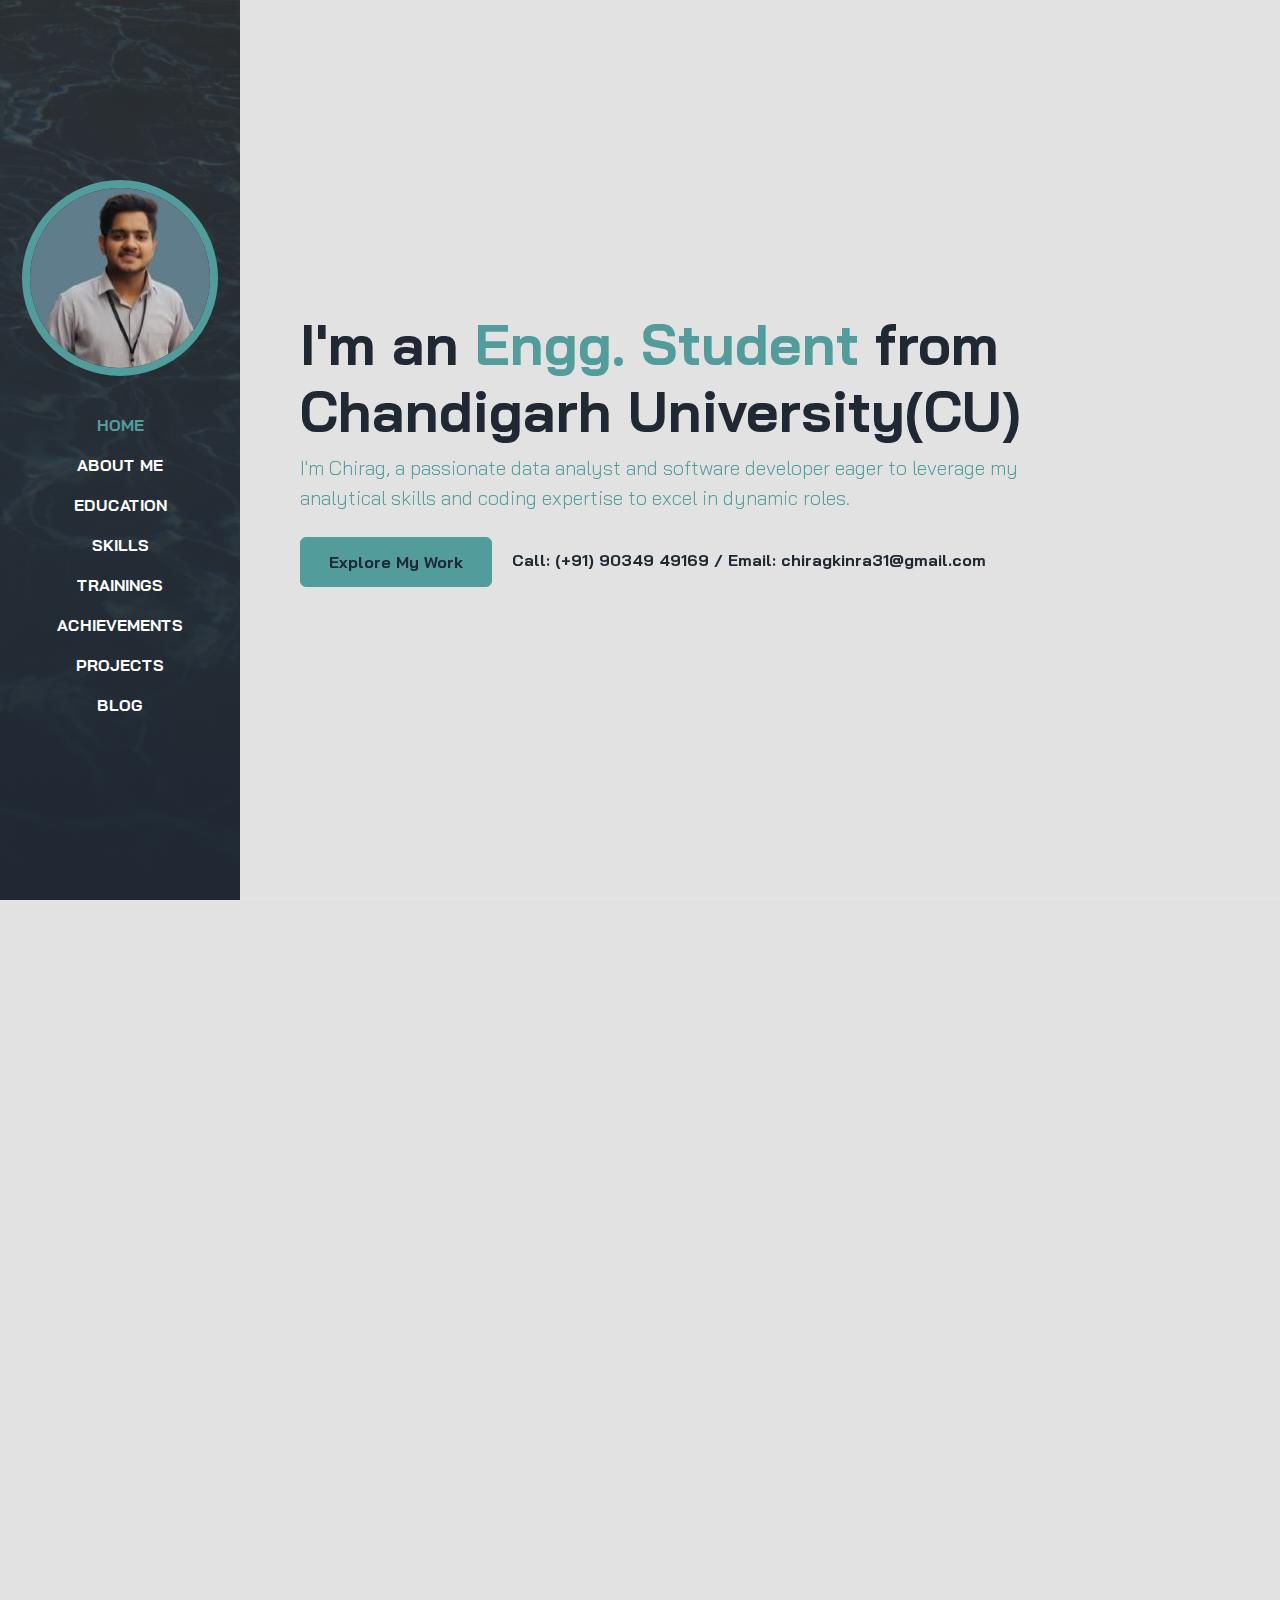
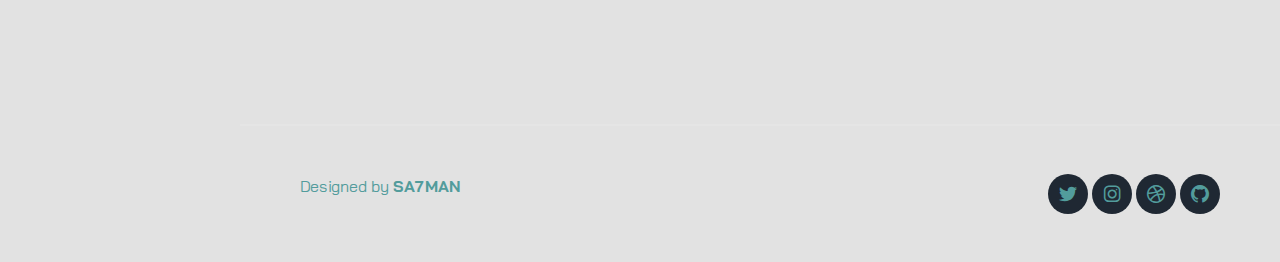
==== main.html @ 76b93bd4 "Hello" ====
<!DOCTYPE html>
<html lang="en">

<head>
    <meta charset="UTF-8">
    <meta http-equiv="X-UA-Compatible" content="IE=edge">
    <meta name="viewport" content="width=device-width, initial-scale=1.0">
    <title>Performa: Chirag</title>
    <link rel="stylesheet" href="./assets/css/bootstrap.min.css">
    <link rel="stylesheet" href="./assets/css/aos.css">
    <link rel="stylesheet" href="./assets/css/line-awesome.min.css">
    <link rel="stylesheet" href="./assets/css/style.css">
</head>

<body data-bs-spy="scroll" data-bs-target=".navbar">

    <!-- NAVBAR -->
    <nav class="navbar navbar-expand-lg navbar-dark fixed-top">
        <div class="container flex-lg-column">
            <a class="navbar-brand mx-lg-auto mb-lg-4" href="#">
                <span class="h3 fw-bold d-block d-lg-none">Chirag</span>
                <img src="./assets/images/Photo.jpeg" class="d-none d-lg-block rounded-circle" alt="">
            </a>
            <button class="navbar-toggler" type="button" data-bs-toggle="collapse" data-bs-target="#navbarNav"
                aria-controls="navbarNav" aria-expanded="false" aria-label="Toggle navigation">
                <span class="navbar-toggler-icon"></span>
            </button>
            <div class="collapse navbar-collapse" id="navbarNav">
                <ul class="navbar-nav ms-auto flex-lg-column text-lg-center">

                    <li class="nav-item">
                        <a class="nav-link" href="#home">Home</a>
                    </li>
                    <li class="nav-item">
                        <a class="nav-link" href="#services">About me</a>
                    </li>
                    <li class="nav-item">
                        <a class="nav-link" href="#reviews">Education</a>
                    </li>
                    <li class="nav-item">
                        <a class="nav-link" href="#skills">Skills</a>
                    </li>
                    <li class="nav-item">
                        <a class="nav-link" href="#training">Trainings</a>
                    </li>
                    <li class="nav-item">
                        <a class="nav-link" href="#achievements">Achievements</a>
                    </li>
                    <li class="nav-item">
                        <a class="nav-link" href="#work">Projects</a>
                    </li>
                    <li class="nav-item">
                        <a class="nav-link" href="#blog">Blog</a>
                    </li>
                </ul>
            </div>
        </div>
    </nav>
    <!-- //NAVBAR -->

    <!-- CONTENT WRAPPER -->
    <div id="content-wrapper">

        <!-- HOME -->
        <section id="home" class="full-height px-lg-5">

            <div class="container">
                <div class="row">
                    <div class="col-lg-10">
                        <h1 class="display-4 fw-bold" data-aos="fade-up", style="color: #1F2833">I'm an <span class="text-brand">Engg. Student
                            </span> from Chandigarh University(CU)</h1>
                        <p class="lead mt-2 mb-4" data-aos="fade-up" data-aos-delay="300" style="color: #529c9c">I'm Chirag, a passionate data 
                            analyst and software developer eager to leverage my analytical skills and coding expertise 
                            to excel in dynamic roles.</p>
                        <div data-aos="fade-up" data-aos-delay="600">
                            <a href="#work" class="btn btn-brand me-3">Explore My Work</a>
                            <a href="#" class="link-custom" style="color: #1F2833">Call: (+91) 90349 49169 / </a>
                            <a href="#" class="link-custom" style="color: #1F2833">Email: chiragkinra31@gmail.com</a>
                        </div>
                    </div>
                </div>
            </div>

        </section>
        <!-- //HOME -->

        <!-- SERVICES -->
        <section id="services" class="full-height px-lg-5">
            <div class="container">

                <div class="row pb-4" data-aos="fade-up">
                    <div class="col-lg-8">
                        <h6 class="text-brand">About me</h6>
                        <h1>Here, I am!!</h1>
                    </div>
                </div>

                <div class="row gy-4">

                    <div class="col-md-4" data-aos="fade-up">
                        <div class="service p-4 bg-base rounded-4 shadow-effect">
                            <div class="iconbox rounded-4">
                                <i class="la la-user"></i>
                            </div>
                            <h5 class="mt-4 mb-2", style="color: #C5C6C7;"> About me</h5>
                            <p>DOB: 15/08/2003</p>
                            <p>Age: 20 yrs</p>
                            <p>Languages Known: English & Hindi</p>
                        </div>
                    </div>

                    <div class="col-md-4" data-aos="fade-up" data-aos-delay="300">
                        <div class="service p-4 bg-base rounded-4 shadow-effect">
                            <div class="iconbox rounded-4">
                                <i class="la la-users"></i>
                            </div>
                            <h5 class="mt-4 mb-2", style="color: #C5C6C7;">Family</h5>
                            <p>Father name: Mr. Manish Kumar</p>
                            <p>Mother name: Mrs. Sapna</p>
                            <p>Contact: +91 9896249169</p>
                        </div>
                    </div>

                    <div class="col-md-4" data-aos="fade-up" data-aos-delay="600">
                        <div class="service p-4 bg-base rounded-4 shadow-effect">
                            <div class="iconbox rounded-4">
                                <i class="la la-mountain"></i>
                            </div>
                            <h5 class="mt-4 mb-2", style="color: #C5C6C7;">Hobbies</h5>
                            <p>Playing Chess</p>
                            <p>Travelling</p>
                            <p>Listening Old 90s Music</p>
                            <!-- <a href="#" class="link-custom">Read More</a> -->
                        </div>
                    </div>

                </div>

            </div>
        </section>
        <!-- SERVICES -->

        <!-- REVIEWS -->
        <section id="reviews" class="full-height px-lg-5">
            <div class="container">

                <div class="row pb-4" data-aos="fade-up">
                    <div class="col-lg-8">
                        <h6 class="text-brand">Education</h6>
                        <h1>Academics performance</h1>
                    </div>
                </div>
                <div class="modal fade" id="exampleModal1" tabindex="-1" aria-labelledby="exampleModalLabel" aria-hidden="true">
                    <div class="modal-dialog">
                      <div class="modal-content">
                        <div class="modal-header">
                          <h1 class="modal-title fs-5" id="exampleModalLabel">Subject wise marks</h1>
                          <button type="button" class="btn-close" data-bs-dismiss="modal" aria-label="Close"></button>
                        </div>
                        <div class="modal-body">
                            <img class="rounded-4" src="./assets/images/X.jpg" alt="">
                        </div>
                      </div>
                    </div>
                </div>
                <div class="modal fade" id="exampleModal2" tabindex="-1" aria-labelledby="exampleModalLabel" aria-hidden="true">
                    <div class="modal-dialog">
                      <div class="modal-content">
                        <div class="modal-header">
                          <h1 class="modal-title fs-5" id="exampleModalLabel">Subject wise marks</h1>
                          <button type="button" class="btn-close" data-bs-dismiss="modal" aria-label="Close"></button>
                        </div>
                        <div class="modal-body">
                            <img class="rounded-4" src="./assets/images/XII.jpg" alt="">
                        </div>
                      </div>
                    </div>
                </div>
                <div class="modal fade" id="exampleModal3" tabindex="-1" aria-labelledby="exampleModalLabel" aria-hidden="true">
                    <div class="modal-dialog">
                      <div class="modal-content">
                        <div class="modal-header">
                          <h1 class="modal-title fs-5" id="exampleModalLabel">Semester wise cgpa</h1>
                          <button type="button" class="btn-close" data-bs-dismiss="modal" aria-label="Close"></button>
                        </div>
                        <div class="modal-body">
                            <img class="rounded-4" src="./assets/images/BE.jpg" alt="">
                        </div>
                      </div>
                    </div>
                </div>
                <div class="row gy-4">

                    <div class="col-md-4" data-aos="fade-up">

                        <div class="review shadow-effect bg-base p-4 rounded-4">
                            <div class="text-brand h5">
                                Senior Secondary Education
                            </div>
                            <p class="my-3">
                                Achieved a remarkable percentage in SSC (Secondary School 
                                Certificate) examinations in 2018, demonstrating strong 
                                academic performance and dedication.
                            </p>
                            <div class="person">
                                <h5 class="mb-0">92.67%</h5>
                                <a data-bs-toggle="modal" href="#exampleModal1">Read more</a>
                            </div>
                        </div>

                    </div>

                    <div class="col-md-4" data-aos="fade-up" data-aos-delay="300">

                        <div class="review shadow-effect bg-base p-4 rounded-4">
                            <div class="text-brand h5">
                                Higher Secondary Education
                            </div>
                            <p class="my-3">Remarkable percentage in HSC, graduated in 2020 with 
                                excellence. Demonstrated dedication and excellence in a 
                                challenging year.
                                !</p>
                            <div class="person">
                                <h5 class="mb-0">95.8%</h5>
                                <a data-bs-toggle="modal" href="#exampleModal2">Read more</a>
                            </div>
                        </div>

                    </div>

                    <div class="col-md-4" data-aos="fade-up" data-aos-delay="600">

                        <div class="review shadow-effect bg-base p-4 rounded-4">
                            <div class="text-brand h5">
                                Under-Graduation
                            </div>
                            <p class="my-3">
                                Achieved a commendable CGPA in B.E. Computer Science and 
                                Business Systems at Chandigarh University, 2020-24. 
                                Demonstrating academic excellence & dedication.
                            </p>
                            <div class="person">
                                <h5 class="mb-0">8.56 CGPA</h5>
                                <!-- <a href="assets\images\blog-post-1.jpg" class="link-custom">Read More</a> -->
                                <a data-bs-toggle="modal" href="#exampleModal3">Read more</a>
                            </div>
                        </div>

                    </div>

                </div>

            </div>
        </section>
        <!-- //REVIEWS -->

        <!-- ABOUT -->
        <section id="skills" class="full-height px-lg-5">
            <div class="container">

                <div class="row pb-4" data-aos="fade-up">
                    <div class="col-lg-8">
                        <h6 class="text-brand">Skills</h6>
                        <h1>Technical & Interpersonal skills</h1>
                    </div>
                </div>

                <div class="row gy-5">
                    <div class="col-lg-6">

                        <h3 class="mb-4" data-aos="fade-up" data-aos-delay="300">Technical Skills</h3>
                        <div class="row gy-4">

                            <div class="col-12" data-aos="fade-up" data-aos-delay="600">
                                <div class="bg-base p-4 rounded-4 shadow-effect d-flex justify-content-between">
                                    <div>
                                        <h4>CPP Programming</h4>
                                    </div>
                                    <div class="text-brand h5">
                                        <i class="las la-star" style="color: #66FCF1;"></i>
                                        <i class="las la-star" style="color: #66FCF1;"></i>
                                        <i class="las la-star" style="color: #66FCF1;"></i>
                                        <i class="las la-star" style="color: #66FCF1;"></i>
                                        <i class="las la-star"></i>
                                    </div>
                                </div>
                            </div>

                            <div class="col-12" data-aos="fade-up" data-aos-delay="600">
                                <div class="bg-base p-4 rounded-4 shadow-effect d-flex justify-content-between">
                                    <div>
                                        <h4>Python Programming</h4>
                                    </div>
                                    <div class="text-brand h5">
                                        <i class="las la-star" style="color: #66FCF1;"></i>
                                        <i class="las la-star" style="color: #66FCF1;"></i>
                                        <i class="las la-star" style="color: #66FCF1;"></i>
                                        <i class="las la-star" style="color: #66FCF1;"></i>
                                        <i class="las la-star"></i>
                                    </div>
                                </div>
                            </div>

                            <div class="col-12" data-aos="fade-up" data-aos-delay="600">
                                <div class="bg-base p-4 rounded-4 shadow-effect d-flex justify-content-between">
                                    <div>
                                        <h4>Data Structures</h4>
                                    </div>
                                    <div class="text-brand h5">
                                        <i class="las la-star" style="color: #66FCF1;"></i>
                                        <i class="las la-star" style="color: #66FCF1;"></i>
                                        <i class="las la-star" style="color: #66FCF1;"></i>
                                        <i class="las la-star" style="color: #66FCF1;"></i>
                                        <i class="las la-star"></i>
                                    </div>
                                </div>
                            </div>

                            <div class="col-12" data-aos="fade-up" data-aos-delay="600">
                                <div class="bg-base p-4 rounded-4 shadow-effect d-flex justify-content-between">
                                    <div>
                                        <h4>Microsoft Excel</h4>
                                    </div>
                                    <div class="text-brand h5">
                                        <i class="las la-star" style="color: #66FCF1;"></i>
                                        <i class="las la-star" style="color: #66FCF1;"></i>
                                        <i class="las la-star" style="color: #66FCF1;"></i>
                                        <i class="las la-star" style="color: #66FCF1;"></i>
                                        <i class="las la-star"></i>
                                    </div>
                                </div>
                            </div>

                            <div class="col-12" data-aos="fade-up" data-aos-delay="600">
                                <div class="bg-base p-4 rounded-4 shadow-effect d-flex justify-content-between">
                                    <div>
                                        <h4>Power BI</h4>
                                    </div>
                                    <div class="text-brand h5">
                                        <i class="las la-star" style="color: #66FCF1;"></i>
                                        <i class="las la-star" style="color: #66FCF1;"></i>
                                        <i class="las la-star" style="color: #66FCF1;"></i>
                                        <i class="las la-star"></i>
                                        <i class="las la-star"></i>
                                    </div>
                                </div>
                            </div>

                            <div class="col-12" data-aos="fade-up" data-aos-delay="600">
                                <div class="bg-base p-4 rounded-4 shadow-effect d-flex justify-content-between">
                                    <div>
                                        <h4>SQL</h4>
                                    </div>
                                    <div class="text-brand h5">
                                        <i class="las la-star" style="color: #66FCF1;"></i>
                                        <i class="las la-star" style="color: #66FCF1;"></i>
                                        <i class="las la-star" style="color: #66FCF1;"></i>
                                        <i class="las la-star" style="color: #66FCF1;"></i>
                                        <i class="las la-star"></i>
                                    </div>
                                </div>
                            </div>

                            <div class="col-12" data-aos="fade-up" data-aos-delay="600">
                                <div class="bg-base p-4 rounded-4 shadow-effect d-flex justify-content-between">
                                    <div>
                                        <h4>Postgre-SQL</h4>
                                    </div>
                                    <div class="text-brand h5">
                                        <i class="las la-star" style="color: #66FCF1;"></i>
                                        <i class="las la-star" style="color: #66FCF1;"></i>
                                        <i class="las la-star" style="color: #66FCF1;"></i>
                                        <i class="las la-star" style="color: #66FCF1;"></i>
                                        <i class="las la-star"></i>
                                    </div>
                                </div>
                            </div>

                            <div class="col-12" data-aos="fade-up" data-aos-delay="600">
                                <div class="bg-base p-4 rounded-4 shadow-effect d-flex justify-content-between">
                                    <div>
                                        <h4>Computer Networking</h4>
                                    </div>
                                    <div class="text-brand h5">
                                        <i class="las la-star" style="color: #66FCF1;"></i>
                                        <i class="las la-star" style="color: #66FCF1;"></i>
                                        <i class="las la-star" style="color: #66FCF1;"></i>
                                        <i class="las la-star"></i>
                                        <i class="las la-star"></i>
                                    </div>
                                </div>
                            </div>
            
                            <div class="col-12" data-aos="fade-up" data-aos-delay="600">
                                <div class="bg-base p-4 rounded-4 shadow-effect d-flex justify-content-between">
                                    <div>
                                        <h4>Version Control (Git)</h4>
                                    </div>
                                    <div class="text-brand h5">
                                        <i class="las la-star" style="color: #66FCF1;"></i>
                                        <i class="las la-star" style="color: #66FCF1;"></i>
                                        <i class="las la-star" style="color: #66FCF1;"  ></i>
                                        <i class="las la-star"></i>
                                        <i class="las la-star"></i>
                                    </div>
                                </div>
                            </div>
                            
                        </div>

                    </div>

                    <div class="col-lg-6">

                        <h3 class="mb-4" data-aos="fade-up" data-aos-delay="300">Soft Skills</h3>
                        <div class="row gy-4">

                            <div class="col-12" data-aos="fade-up" data-aos-delay="600">
                                <div class="bg-base p-4 rounded-4 shadow-effect d-flex justify-content-between">
                                        <h4>Strong Communication skills </h4>
                                </div>
                            </div>

                            <div class="col-12" data-aos="fade-up" data-aos-delay="600">
                                <div class="bg-base p-4 rounded-4 shadow-effect d-flex justify-content-between">
                                        <h4>Problem Solving</h4>
                                </div>
                            </div>

                            <div class="col-12" data-aos="fade-up" data-aos-delay="600">
                                <div class="bg-base p-4 rounded-4 shadow-effect d-flex justify-content-between">
                                        <h4>Attention to detail</h4>
                                </div>
                            </div>

                            <div class="col-12" data-aos="fade-up" data-aos-delay="600">
                                <div class="bg-base p-4 rounded-4 shadow-effect d-flex justify-content-between">
                                        <h4>Time management</h4>
                                </div>
                            </div>

                            <div class="col-12" data-aos="fade-up" data-aos-delay="600">
                                <div class="bg-base p-4 rounded-4 shadow-effect d-flex justify-content-between">
                                        <h4>Adaptablity</h4>
                                </div>
                            </div>

                            <div class="col-12" data-aos="fade-up" data-aos-delay="600">
                                <div class="bg-base p-4 rounded-4 shadow-effect d-flex justify-content-between">
                                        <h4>Team work</h4>
                                </div>
                            </div>

                            <div class="col-12" data-aos="fade-up" data-aos-delay="600">
                                <div class="bg-base p-4 rounded-4 shadow-effect d-flex justify-content-between">
                                        <h4>Critical Thinking</h4>
                                </div>
                            </div>

                            <div class="col-12" data-aos="fade-up" data-aos-delay="600">
                                <div class="bg-base p-4 rounded-4 shadow-effect d-flex justify-content-between">
                                        <h4>Leadership</h4>
                                </div>
                            </div>

                        </div>

                    </div>

                </div>

            </div>
        </section>
        <!-- //ABOUT -->

        <!-- Trainings -->
        <section id="training" class="full-height px-lg-5">
            <div class="container">

                <div class="row pb-4" data-aos="fade-up">
                    <div class="col-lg-8">
                        <h6 class="text-brand">Trainings</h6>
                        <h1>Certifications And Online courses</h1>
                    </div>
                </div>
                <div class="modal fade" id="exampleModal4" tabindex="-1" aria-labelledby="exampleModalLabel" aria-hidden="true">
                    <div class="modal-dialog">
                      <div class="modal-content">
                        <div class="modal-header">
                          <h1 class="modal-title fs-5" id="exampleModalLabel">Certificate</h1>
                          <button type="button" class="btn-close" data-bs-dismiss="modal" aria-label="Close"></button>
                        </div>
                        <div class="modal-body">
                            <img class="rounded-4" src="./assets/images/ML.jpg" alt="">
                        </div>
                      </div>
                    </div>
                </div>
                <div class="modal fade" id="exampleModal5" tabindex="-1" aria-labelledby="exampleModalLabel" aria-hidden="true">
                    <div class="modal-dialog">
                      <div class="modal-content">
                        <div class="modal-header">
                          <h1 class="modal-title fs-5" id="exampleModalLabel">Certificate</h1>
                          <button type="button" class="btn-close" data-bs-dismiss="modal" aria-label="Close"></button>
                        </div>
                        <div class="modal-body">
                            <img class="rounded-4" src="./assets/images/COA.jpg" alt="">
                        </div>
                      </div>
                    </div>
                </div>
                <div class="modal fade" id="exampleModal6" tabindex="-1" aria-labelledby="exampleModalLabel" aria-hidden="true">
                    <div class="modal-dialog">
                      <div class="modal-content">
                        <div class="modal-header">
                          <h1 class="modal-title fs-5" id="exampleModalLabel">Cetificate</h1>
                          <button type="button" class="btn-close" data-bs-dismiss="modal" aria-label="Close"></button>
                        </div>
                        <div class="modal-body">
                            <img class="rounded-4" src="assets\images\DA.jpg" alt="Currently going on!!">
                        </div>
                      </div>
                    </div>
                </div>
                <div class="row gy-4">

                    <div class="col-md-4" data-aos="fade-up">

                        <div class="review shadow-effect bg-base p-4 rounded-4">
                            <div class="text-brand h5">
                                Machine learning
                            </div>
                            <p class="my-3">
                                Completed Internshala's Machine Learning course with distinction, securing a 70% score, and successfully applied knowledge through a house price prediction model project, reinforcing practical skills in the field of machine learning.
                            </p>
                            <div class="person">
                                <h5 class="mb-0">Internshala</h5>
                                <a data-bs-toggle="modal" href="#exampleModal4">Read more</a>
                            </div>
                        </div>

                    </div>

                    <div class="col-md-4" data-aos="fade-up" data-aos-delay="300">

                        <div class="review shadow-effect bg-base p-4 rounded-4">
                            <div class="text-brand h5">
                                Computer Architecture
                            </div>
                            <p class="my-3">Achieved a commendable 61% score in NPTEL's Computer Organization and Architecture course, demonstrating a solid understanding of computer system design and organization, enhancing my skill set for future professional roles.
                                </p>
                            <div class="person">
                                <h5 class="mb-0">SWAYAM - NPTEL</h5>
                                <a data-bs-toggle="modal" href="#exampleModal5">Read more</a>
                            </div>
                        </div>

                    </div>

                    <div class="col-md-4" data-aos="fade-up" data-aos-delay="600">

                        <div class="review shadow-effect bg-base p-4 rounded-4">
                            <div class="text-brand h5">
                                IBM DATA ANALYST PROF. 
                            </div>
                            <p class="my-3">
                                A series of courses that cover topics such as data visualization, data analysis, SQL, Python programming, and machine learning. These courses are often taught by experienced instructors and provide hands-on projects to help learners gain practical skills.
                            </p>
                            <div class="person">
                                <h5 class="mb-0">COURSERA</h5>
                                <!-- <a href="assets\images\blog-post-1.jpg" class="link-custom">Read More</a> -->
                                <a data-bs-toggle="modal" href="#exampleModal6">Read more</a>
                            </div>
                        </div>

                    </div>

                </div>

            </div>
        </section>
        <!-- //Trainings -->

        <!-- Achievements -->
        <section id="achievements" class="full-height px-lg-5">
            <div class="container">

                <div class="row pb-4" data-aos="fade-up">
                    <div class="col-lg-8">
                        <h6 class="text-brand">Achievements</h6>
                        <h1>Certificates</h1>
                    </div>
                </div>

                <div class="row gy-4">

                    <div class="col-md-4" data-aos="fade-up">
                        <div class="card-custom rounded-4 bg-base shadow-effect">
                            <div class="card-custom-image rounded-4">
                                <img class="rounded-4" src="./assets/images/ELQ.jpg" alt="">
                            </div>
                            <div class="card-custom-content p-4">
                                <h5 class="mb-4">Top scorer in English, Logical and Quantitative aptitude</h5>
                            </div>
                        </div>
                    </div>

                    <div class="col-md-4" data-aos="fade-up" data-aos-delay="300">
                        <div class="card-custom rounded-4 bg-base shadow-effect">
                            <div class="card-custom-image rounded-4">
                                <img class="rounded-4" src="./assets/images/APT.jpg" alt="">
                            </div>
                            <div class="card-custom-content p-4">
                                <h5 class="mb-4">Top scorer in aptitude demonstrating problem solving skills</h5>
                            </div>
                        </div>
                    </div>

                    <div class="col-md-4" data-aos="fade-up" data-aos-delay="600">
                        <div class="card-custom rounded-4 bg-base shadow-effect">
                            <div class="card-custom-image rounded-4">
                                <img class="rounded-4" src="./assets/images/SC.jpg" alt="">
                            </div>
                            <div class="card-custom-content p-4">
                                <h5 class="mb-4">First runner up in Ideathon organized by Standard Chartered</h5>
                            </div>
                        </div>
                    </div>

                </div>

            </div>
        </section>
        <!-- //BLOG -->

        <!-- WORK -->
        <section id="work" class="full-height px-lg-5">
            <div class="container">

                <div class="row pb-4" data-aos="fade-up">
                    <div class="col-lg-8">
                        <h6 class="text-brand">WORK</h6>
                        <h1>My Recent Projects</h1>
                    </div>
                </div>

                <div class="row gy-4">

                    <div class="col-md-6" data-aos="fade-up">
                        <div class="card-custom rounded-4 bg-base shadow-effect">
                            <div class="card-custom-image rounded-4">
                                <img class="rounded-4" src="./assets/images/project-1.jpg" alt="">
                            </div>
                            <div class="card-custom-content p-4">
                                <h4>House Price Prediction model</h4>
                                <p>
                                    A machine learning model employing linear regression to forecast housing prices based on various factors like size, location, and features of the property.
                                </p>
                                <a href="project1.html" class="link-custom">Read More</a>
                            </div>
                        </div>
                    </div>

                    <div class="col-md-6" data-aos="fade-up" data-aos-delay="300">
                        <div class="card-custom rounded-4 bg-base shadow-effect">
                            <div class="card-custom-image rounded-4">
                                <img class="rounded-4" src="./assets/images/project-2.png" alt="">
                            </div>
                            <div class="card-custom-content p-4">
                                <h4>Road accident dashboard</h4>
                                <p>
                                    An Excel-based data visualization tool presenting statistics and insights on road accidents that occurred during 2020-2021, aiding in accident analysis and safety improvements.
                                </p>
                                <a href="project2.html" class="link-custom">Read More</a>
                            </div>
                        </div>
                    </div>

                    <div class="col-md-6" data-aos="fade-up">
                        <div class="card-custom rounded-4 bg-base shadow-effect">
                            <div class="card-custom-image rounded-4">
                                <img class="rounded-4" src="./assets/images/project-3.jpg" alt="">
                            </div>
                            <div class="card-custom-content p-4">
                                <h4>Medical Store Management system</h4>
                                <p>A software developed with Python's Tkinter for the user interface and PostgreSQL as the database, streamlining tasks such as inventory management, prescription tracking, and customer records.</p>
                                <a href="project3.html" class="link-custom">Read More</a>
                            </div>
                        </div>
                    </div>

                    <div class="col-md-6" data-aos="fade-up" data-aos-delay="300">
                        <div class="card-custom rounded-4 bg-base shadow-effect">
                            <div class="card-custom-image rounded-4">
                                <img class="rounded-4" src="./assets/images/project-4.png" alt="">
                            </div>
                            <div class="card-custom-content p-4">
                                <h4>Car Parking Management System</h4>
                                <p>
                                    A C++ Car Parking Management System optimizes parking space allocation, allowing users to check availability, reserve spots, and process payments. It enhances user experience and facility efficiency in various settings.
                                </p>
                                <a href="#" class="link-custom">Read More</a>
                            </div>
                        </div>
                    </div>
                </div>

            </div>
        </section>
        <!-- //WORK -->

        <!-- BLOG -->
        <section id="blog" class="full-height px-lg-5">
            <div class="container">

                <div class="row pb-4" data-aos="fade-up">
                    <div class="col-lg-8">
                        <h6 class="text-brand">BLOG</h6>
                        <h1>My BLog Posts</h1>
                    </div>
                </div>

                <div class="row gy-4">

                    <div class="col-md-4" data-aos="fade-up">
                        <div class="card-custom rounded-4 bg-base shadow-effect">
                            <div class="card-custom-image rounded-4">
                                <img class="rounded-4" src="./assets/images/blog-post-1.jpg" alt="">
                            </div>
                            <div class="card-custom-content p-4">
                                <h5 class="mb-4">
                                    In the mountains' embrace, I seek solace, away from city's chaos.
                                </h5>
                                <a href="blog1.html" class="link-custom">Read More</a>
                            </div>
                        </div>
                    </div>

                    <div class="col-md-4" data-aos="fade-up" data-aos-delay="300">
                        <div class="card-custom rounded-4 bg-base shadow-effect">
                            <div class="card-custom-image rounded-4">
                                <img class="rounded-4" src="./assets/images/blog-post-2.jpg" alt="">
                            </div>
                            <div class="card-custom-content p-4">
                                <h5 class="mb-4">
                                    Life's quandaries, a harbinger of Mahabharata epic's grand saga.
                                </h5>
                                <a href="blog2.html" class="link-custom">Read More</a>
                            </div>
                        </div>
                    </div>

                    <div class="col-md-4" data-aos="fade-up" data-aos-delay="600">
                        <div class="card-custom rounded-4 bg-base shadow-effect">
                            <div class="card-custom-image rounded-4">
                                <img class="rounded-4" src="./assets/images/blog-post-3.jpg" alt="">
                            </div>
                            <div class="card-custom-content p-4">
                                <h5 class="mb-4">
                                    Sikkim, where dreams take flight, my enchanting travel destination beckons.
                                </h5>
                                <a href="blog3.html" class="link-custom">Read More</a>
                            </div>
                        </div>
                    </div>

                    <div class="col-md-4" data-aos="fade-up" data-aos-delay="600">
                        <div class="card-custom rounded-4 bg-base shadow-effect">
                            <div class="card-custom-image rounded-4">
                                <img class="rounded-4" src="./assets/images/sleep3.jpg" alt="">
                            </div>
                            <div class="card-custom-content p-4">
                                <h5 class="mb-4">
                                    Unlocking the Secrets of Sweet Slumber: Conquering Sleep in Hectic World.
                                </h5>
                                <a href="blog4.html" class="link-custom">Read More</a>
                            </div>
                        </div>
                    </div>

                </div>

            </div>
        </section>
        <!-- //BLOG -->

        <!-- FOOTER -->
        <footer class="py-5 px-lg-5">
            <div class="container">
                <div class="row gy-4 justify-content-between">
                    <div class="col-auto">
                        <p class="mb-0">Designed by <a href="#" class="fw-bold">SA7MAN</a></p>
                    </div>
                    <div class="col-auto">
                        <div class="social-icons">
                            <a href="#"><i class="lab la-twitter"></i></a>
                            <a href="#"><i class="lab la-instagram"></i></a>
                            <a href="#"><i class="lab la-dribbble"></i></a>
                            <a href="#"><i class="lab la-github"></i></a>
                        </div>
                    </div>
                </div>
            </div>
        </footer>
        <!-- //FOOTER -->

    </div>
    <!-- //CONTENT WRAPPER -->



    <script src="./assets/js/bootstrap.bundle.min.js"></script>
    <script src="./assets/js/aos.js"></script>
    <script src="./assets/js/main.js"></script>
</body>

</html>
---- assets/css/line-awesome.min.css ----
.la,.lab,.lad,.lal,.lar,.las{-moz-osx-font-smoothing:grayscale;-webkit-font-smoothing:antialiased;display:inline-block;font-style:normal;font-variant:normal;text-rendering:auto;line-height:1}.la-lg{font-size:1.33333em;line-height:.75em;vertical-align:-.0667em}.la-xs{font-size:.75em}.la-sm{font-size:.875em}.la-1x{font-size:1em}.la-2x{font-size:2em}.la-3x{font-size:3em}.la-4x{font-size:4em}.la-5x{font-size:5em}.la-6x{font-size:6em}.la-7x{font-size:7em}.la-8x{font-size:8em}.la-9x{font-size:9em}.la-10x{font-size:10em}.la-fw{text-align:center;width:1.25em}.la-ul{list-style-type:none;margin-left:2.5em;padding-left:0}.la-ul>li{position:relative}.la-li{left:-2em;position:absolute;text-align:center;width:2em;line-height:inherit}.la-border{border:solid .08em #eee;border-radius:.1em;padding:.2em .25em .15em}.la-pull-left{float:left}.la-pull-right{float:right}.la.la-pull-left,.lab.la-pull-left,.lal.la-pull-left,.lar.la-pull-left,.las.la-pull-left{margin-right:.3em}.la.la-pull-right,.lab.la-pull-right,.lal.la-pull-right,.lar.la-pull-right,.las.la-pull-right{margin-left:.3em}.la-spin{-webkit-animation:la-spin 2s infinite linear;animation:la-spin 2s infinite linear}.la-pulse{-webkit-animation:la-spin 1s infinite steps(8);animation:la-spin 1s infinite steps(8)}@-webkit-keyframes la-spin{0%{-webkit-transform:rotate(0);transform:rotate(0)}100%{-webkit-transform:rotate(360deg);transform:rotate(360deg)}}@keyframes la-spin{0%{-webkit-transform:rotate(0);transform:rotate(0)}100%{-webkit-transform:rotate(360deg);transform:rotate(360deg)}}.la-rotate-90{-webkit-transform:rotate(90deg);transform:rotate(90deg)}.la-rotate-180{-webkit-transform:rotate(180deg);transform:rotate(180deg)}.la-rotate-270{-webkit-transform:rotate(270deg);transform:rotate(270deg)}.la-flip-horizontal{-webkit-transform:scale(-1,1);transform:scale(-1,1)}.la-flip-vertical{-webkit-transform:scale(1,-1);transform:scale(1,-1)}.la-flip-both,.la-flip-horizontal.la-flip-vertical{-webkit-transform:scale(-1,-1);transform:scale(-1,-1)}:root .la-flip-both,:root .la-flip-horizontal,:root .la-flip-vertical,:root .la-rotate-180,:root .la-rotate-270,:root .la-rotate-90{-webkit-filter:none;filter:none}.la-stack{display:inline-block;height:2em;line-height:2em;position:relative;vertical-align:middle;width:2.5em}.la-stack-1x,.la-stack-2x{left:0;position:absolute;text-align:center;width:100%}.la-stack-1x{line-height:inherit}.la-stack-2x{font-size:2em}.la-inverse{color:#fff}.la-500px:before{content:"\f26e"}.la-accessible-icon:before{content:"\f368"}.la-accusoft:before{content:"\f369"}.la-acquisitions-incorporated:before{content:"\f6af"}.la-ad:before{content:"\f641"}.la-address-book:before{content:"\f2b9"}.la-address-card:before{content:"\f2bb"}.la-adjust:before{content:"\f042"}.la-adn:before{content:"\f170"}.la-adobe:before{content:"\f778"}.la-adversal:before{content:"\f36a"}.la-affiliatetheme:before{content:"\f36b"}.la-air-freshener:before{content:"\f5d0"}.la-airbnb:before{content:"\f834"}.la-algolia:before{content:"\f36c"}.la-align-center:before{content:"\f037"}.la-align-justify:before{content:"\f039"}.la-align-left:before{content:"\f036"}.la-align-right:before{content:"\f038"}.la-alipay:before{content:"\f642"}.la-allergies:before{content:"\f461"}.la-amazon:before{content:"\f270"}.la-amazon-pay:before{content:"\f42c"}.la-ambulance:before{content:"\f0f9"}.la-american-sign-language-interpreting:before{content:"\f2a3"}.la-amilia:before{content:"\f36d"}.la-anchor:before{content:"\f13d"}.la-android:before{content:"\f17b"}.la-angellist:before{content:"\f209"}.la-angle-double-down:before{content:"\f103"}.la-angle-double-left:before{content:"\f100"}.la-angle-double-right:before{content:"\f101"}.la-angle-double-up:before{content:"\f102"}.la-angle-down:before{content:"\f107"}.la-angle-left:before{content:"\f104"}.la-angle-right:before{content:"\f105"}.la-angle-up:before{content:"\f106"}.la-angry:before{content:"\f556"}.la-angrycreative:before{content:"\f36e"}.la-angular:before{content:"\f420"}.la-ankh:before{content:"\f644"}.la-app-store:before{content:"\f36f"}.la-app-store-ios:before{content:"\f370"}.la-apper:before{content:"\f371"}.la-apple:before{content:"\f179"}.la-apple-alt:before{content:"\f5d1"}.la-apple-pay:before{content:"\f415"}.la-archive:before{content:"\f187"}.la-archway:before{content:"\f557"}.la-arrow-alt-circle-down:before{content:"\f358"}.la-arrow-alt-circle-left:before{content:"\f359"}.la-arrow-alt-circle-right:before{content:"\f35a"}.la-arrow-alt-circle-up:before{content:"\f35b"}.la-arrow-circle-down:before{content:"\f0ab"}.la-arrow-circle-left:before{content:"\f0a8"}.la-arrow-circle-right:before{content:"\f0a9"}.la-arrow-circle-up:before{content:"\f0aa"}.la-arrow-down:before{content:"\f063"}.la-arrow-left:before{content:"\f060"}.la-arrow-right:before{content:"\f061"}.la-arrow-up:before{content:"\f062"}.la-arrows-alt:before{content:"\f0b2"}.la-arrows-alt-h:before{content:"\f337"}.la-arrows-alt-v:before{content:"\f338"}.la-artstation:before{content:"\f77a"}.la-assistive-listening-systems:before{content:"\f2a2"}.la-asterisk:before{content:"\f069"}.la-asymmetrik:before{content:"\f372"}.la-at:before{content:"\f1fa"}.la-atlas:before{content:"\f558"}.la-atlassian:before{content:"\f77b"}.la-atom:before{content:"\f5d2"}.la-audible:before{content:"\f373"}.la-audio-description:before{content:"\f29e"}.la-autoprefixer:before{content:"\f41c"}.la-avianex:before{content:"\f374"}.la-aviato:before{content:"\f421"}.la-award:before{content:"\f559"}.la-aws:before{content:"\f375"}.la-baby:before{content:"\f77c"}.la-baby-carriage:before{content:"\f77d"}.la-backspace:before{content:"\f55a"}.la-backward:before{content:"\f04a"}.la-bacon:before{content:"\f7e5"}.la-balance-scale:before{content:"\f24e"}.la-balance-scale-left:before{content:"\f515"}.la-balance-scale-right:before{content:"\f516"}.la-ban:before{content:"\f05e"}.la-band-aid:before{content:"\f462"}.la-bandcamp:before{content:"\f2d5"}.la-barcode:before{content:"\f02a"}.la-bars:before{content:"\f0c9"}.la-baseball-ball:before{content:"\f433"}.la-basketball-ball:before{content:"\f434"}.la-bath:before{content:"\f2cd"}.la-battery-empty:before{content:"\f244"}.la-battery-full:before{content:"\f240"}.la-battery-half:before{content:"\f242"}.la-battery-quarter:before{content:"\f243"}.la-battery-three-quarters:before{content:"\f241"}.la-battle-net:before{content:"\f835"}.la-bed:before{content:"\f236"}.la-beer:before{content:"\f0fc"}.la-behance:before{content:"\f1b4"}.la-behance-square:before{content:"\f1b5"}.la-bell:before{content:"\f0f3"}.la-bell-slash:before{content:"\f1f6"}.la-bezier-curve:before{content:"\f55b"}.la-bible:before{content:"\f647"}.la-bicycle:before{content:"\f206"}.la-biking:before{content:"\f84a"}.la-bimobject:before{content:"\f378"}.la-binoculars:before{content:"\f1e5"}.la-biohazard:before{content:"\f780"}.la-birthday-cake:before{content:"\f1fd"}.la-bitbucket:before{content:"\f171"}.la-bitcoin:before{content:"\f379"}.la-bity:before{content:"\f37a"}.la-black-tie:before{content:"\f27e"}.la-blackberry:before{content:"\f37b"}.la-blender:before{content:"\f517"}.la-blender-phone:before{content:"\f6b6"}.la-blind:before{content:"\f29d"}.la-blog:before{content:"\f781"}.la-blogger:before{content:"\f37c"}.la-blogger-b:before{content:"\f37d"}.la-bluetooth:before{content:"\f293"}.la-bluetooth-b:before{content:"\f294"}.la-bold:before{content:"\f032"}.la-bolt:before{content:"\f0e7"}.la-bomb:before{content:"\f1e2"}.la-bone:before{content:"\f5d7"}.la-bong:before{content:"\f55c"}.la-book:before{content:"\f02d"}.la-book-dead:before{content:"\f6b7"}.la-book-medical:before{content:"\f7e6"}.la-book-open:before{content:"\f518"}.la-book-reader:before{content:"\f5da"}.la-bookmark:before{content:"\f02e"}.la-bootstrap:before{content:"\f836"}.la-border-all:before{content:"\f84c"}.la-border-none:before{content:"\f850"}.la-border-style:before{content:"\f853"}.la-bowling-ball:before{content:"\f436"}.la-box:before{content:"\f466"}.la-box-open:before{content:"\f49e"}.la-boxes:before{content:"\f468"}.la-braille:before{content:"\f2a1"}.la-brain:before{content:"\f5dc"}.la-bread-slice:before{content:"\f7ec"}.la-briefcase:before{content:"\f0b1"}.la-briefcase-medical:before{content:"\f469"}.la-broadcast-tower:before{content:"\f519"}.la-broom:before{content:"\f51a"}.la-brush:before{content:"\f55d"}.la-btc:before{content:"\f15a"}.la-buffer:before{content:"\f837"}.la-bug:before{content:"\f188"}.la-building:before{content:"\f1ad"}.la-bullhorn:before{content:"\f0a1"}.la-bullseye:before{content:"\f140"}.la-burn:before{content:"\f46a"}.la-buromobelexperte:before{content:"\f37f"}.la-bus:before{content:"\f207"}.la-bus-alt:before{content:"\f55e"}.la-business-time:before{content:"\f64a"}.la-buy-n-large:before{content:"\f8a6"}.la-buysellads:before{content:"\f20d"}.la-calculator:before{content:"\f1ec"}.la-calendar:before{content:"\f133"}.la-calendar-alt:before{content:"\f073"}.la-calendar-check:before{content:"\f274"}.la-calendar-day:before{content:"\f783"}.la-calendar-minus:before{content:"\f272"}.la-calendar-plus:before{content:"\f271"}.la-calendar-times:before{content:"\f273"}.la-calendar-week:before{content:"\f784"}.la-camera:before{content:"\f030"}.la-camera-retro:before{content:"\f083"}.la-campground:before{content:"\f6bb"}.la-canadian-maple-leaf:before{content:"\f785"}.la-candy-cane:before{content:"\f786"}.la-cannabis:before{content:"\f55f"}.la-capsules:before{content:"\f46b"}.la-car:before{content:"\f1b9"}.la-car-alt:before{content:"\f5de"}.la-car-battery:before{content:"\f5df"}.la-car-crash:before{content:"\f5e1"}.la-car-side:before{content:"\f5e4"}.la-caret-down:before{content:"\f0d7"}.la-caret-left:before{content:"\f0d9"}.la-caret-right:before{content:"\f0da"}.la-caret-square-down:before{content:"\f150"}.la-caret-square-left:before{content:"\f191"}.la-caret-square-right:before{content:"\f152"}.la-caret-square-up:before{content:"\f151"}.la-caret-up:before{content:"\f0d8"}.la-carrot:before{content:"\f787"}.la-cart-arrow-down:before{content:"\f218"}.la-cart-plus:before{content:"\f217"}.la-cash-register:before{content:"\f788"}.la-cat:before{content:"\f6be"}.la-cc-amazon-pay:before{content:"\f42d"}.la-cc-amex:before{content:"\f1f3"}.la-cc-apple-pay:before{content:"\f416"}.la-cc-diners-club:before{content:"\f24c"}.la-cc-discover:before{content:"\f1f2"}.la-cc-jcb:before{content:"\f24b"}.la-cc-mastercard:before{content:"\f1f1"}.la-cc-paypal:before{content:"\f1f4"}.la-cc-stripe:before{content:"\f1f5"}.la-cc-visa:before{content:"\f1f0"}.la-centercode:before{content:"\f380"}.la-centos:before{content:"\f789"}.la-certificate:before{content:"\f0a3"}.la-chair:before{content:"\f6c0"}.la-chalkboard:before{content:"\f51b"}.la-chalkboard-teacher:before{content:"\f51c"}.la-charging-station:before{content:"\f5e7"}.la-chart-area:before{content:"\f1fe"}.la-chart-bar:before{content:"\f080"}.la-chart-line:before{content:"\f201"}.la-chart-pie:before{content:"\f200"}.la-check:before{content:"\f00c"}.la-check-circle:before{content:"\f058"}.la-check-double:before{content:"\f560"}.la-check-square:before{content:"\f14a"}.la-cheese:before{content:"\f7ef"}.la-chess:before{content:"\f439"}.la-chess-bishop:before{content:"\f43a"}.la-chess-board:before{content:"\f43c"}.la-chess-king:before{content:"\f43f"}.la-chess-knight:before{content:"\f441"}.la-chess-pawn:before{content:"\f443"}.la-chess-queen:before{content:"\f445"}.la-chess-rook:before{content:"\f447"}.la-chevron-circle-down:before{content:"\f13a"}.la-chevron-circle-left:before{content:"\f137"}.la-chevron-circle-right:before{content:"\f138"}.la-chevron-circle-up:before{content:"\f139"}.la-chevron-down:before{content:"\f078"}.la-chevron-left:before{content:"\f053"}.la-chevron-right:before{content:"\f054"}.la-chevron-up:before{content:"\f077"}.la-child:before{content:"\f1ae"}.la-chrome:before{content:"\f268"}.la-chromecast:before{content:"\f838"}.la-church:before{content:"\f51d"}.la-circle:before{content:"\f111"}.la-circle-notch:before{content:"\f1ce"}.la-city:before{content:"\f64f"}.la-clinic-medical:before{content:"\f7f2"}.la-clipboard:before{content:"\f328"}.la-clipboard-check:before{content:"\f46c"}.la-clipboard-list:before{content:"\f46d"}.la-clock:before{content:"\f017"}.la-clone:before{content:"\f24d"}.la-closed-captioning:before{content:"\f20a"}.la-cloud:before{content:"\f0c2"}.la-cloud-download-alt:before{content:"\f381"}.la-cloud-meatball:before{content:"\f73b"}.la-cloud-moon:before{content:"\f6c3"}.la-cloud-moon-rain:before{content:"\f73c"}.la-cloud-rain:before{content:"\f73d"}.la-cloud-showers-heavy:before{content:"\f740"}.la-cloud-sun:before{content:"\f6c4"}.la-cloud-sun-rain:before{content:"\f743"}.la-cloud-upload-alt:before{content:"\f382"}.la-cloudscale:before{content:"\f383"}.la-cloudsmith:before{content:"\f384"}.la-cloudversify:before{content:"\f385"}.la-cocktail:before{content:"\f561"}.la-code:before{content:"\f121"}.la-code-branch:before{content:"\f126"}.la-codepen:before{content:"\f1cb"}.la-codiepie:before{content:"\f284"}.la-coffee:before{content:"\f0f4"}.la-cog:before{content:"\f013"}.la-cogs:before{content:"\f085"}.la-coins:before{content:"\f51e"}.la-columns:before{content:"\f0db"}.la-comment:before{content:"\f075"}.la-comment-alt:before{content:"\f27a"}.la-comment-dollar:before{content:"\f651"}.la-comment-dots:before{content:"\f4ad"}.la-comment-medical:before{content:"\f7f5"}.la-comment-slash:before{content:"\f4b3"}.la-comments:before{content:"\f086"}.la-comments-dollar:before{content:"\f653"}.la-compact-disc:before{content:"\f51f"}.la-compass:before{content:"\f14e"}.la-compress:before{content:"\f066"}.la-compress-arrows-alt:before{content:"\f78c"}.la-concierge-bell:before{content:"\f562"}.la-confluence:before{content:"\f78d"}.la-connectdevelop:before{content:"\f20e"}.la-contao:before{content:"\f26d"}.la-cookie:before{content:"\f563"}.la-cookie-bite:before{content:"\f564"}.la-copy:before{content:"\f0c5"}.la-copyright:before{content:"\f1f9"}.la-cotton-bureau:before{content:"\f89e"}.la-couch:before{content:"\f4b8"}.la-cpanel:before{content:"\f388"}.la-creative-commons:before{content:"\f25e"}.la-creative-commons-by:before{content:"\f4e7"}.la-creative-commons-nc:before{content:"\f4e8"}.la-creative-commons-nc-eu:before{content:"\f4e9"}.la-creative-commons-nc-jp:before{content:"\f4ea"}.la-creative-commons-nd:before{content:"\f4eb"}.la-creative-commons-pd:before{content:"\f4ec"}.la-creative-commons-pd-alt:before{content:"\f4ed"}.la-creative-commons-remix:before{content:"\f4ee"}.la-creative-commons-sa:before{content:"\f4ef"}.la-creative-commons-sampling:before{content:"\f4f0"}.la-creative-commons-sampling-plus:before{content:"\f4f1"}.la-creative-commons-share:before{content:"\f4f2"}.la-creative-commons-zero:before{content:"\f4f3"}.la-credit-card:before{content:"\f09d"}.la-critical-role:before{content:"\f6c9"}.la-crop:before{content:"\f125"}.la-crop-alt:before{content:"\f565"}.la-cross:before{content:"\f654"}.la-crosshairs:before{content:"\f05b"}.la-crow:before{content:"\f520"}.la-crown:before{content:"\f521"}.la-crutch:before{content:"\f7f7"}.la-css3:before{content:"\f13c"}.la-css3-alt:before{content:"\f38b"}.la-cube:before{content:"\f1b2"}.la-cubes:before{content:"\f1b3"}.la-cut:before{content:"\f0c4"}.la-cuttlefish:before{content:"\f38c"}.la-d-and-d:before{content:"\f38d"}.la-d-and-d-beyond:before{content:"\f6ca"}.la-dashcube:before{content:"\f210"}.la-database:before{content:"\f1c0"}.la-deaf:before{content:"\f2a4"}.la-delicious:before{content:"\f1a5"}.la-democrat:before{content:"\f747"}.la-deploydog:before{content:"\f38e"}.la-deskpro:before{content:"\f38f"}.la-desktop:before{content:"\f108"}.la-dev:before{content:"\f6cc"}.la-deviantart:before{content:"\f1bd"}.la-dharmachakra:before{content:"\f655"}.la-dhl:before{content:"\f790"}.la-diagnoses:before{content:"\f470"}.la-diaspora:before{content:"\f791"}.la-dice:before{content:"\f522"}.la-dice-d20:before{content:"\f6cf"}.la-dice-d6:before{content:"\f6d1"}.la-dice-five:before{content:"\f523"}.la-dice-four:before{content:"\f524"}.la-dice-one:before{content:"\f525"}.la-dice-six:before{content:"\f526"}.la-dice-three:before{content:"\f527"}.la-dice-two:before{content:"\f528"}.la-digg:before{content:"\f1a6"}.la-digital-ocean:before{content:"\f391"}.la-digital-tachograph:before{content:"\f566"}.la-directions:before{content:"\f5eb"}.la-discord:before{content:"\f392"}.la-discourse:before{content:"\f393"}.la-divide:before{content:"\f529"}.la-dizzy:before{content:"\f567"}.la-dna:before{content:"\f471"}.la-dochub:before{content:"\f394"}.la-docker:before{content:"\f395"}.la-dog:before{content:"\f6d3"}.la-dollar-sign:before{content:"\f155"}.la-dolly:before{content:"\f472"}.la-dolly-flatbed:before{content:"\f474"}.la-donate:before{content:"\f4b9"}.la-door-closed:before{content:"\f52a"}.la-door-open:before{content:"\f52b"}.la-dot-circle:before{content:"\f192"}.la-dove:before{content:"\f4ba"}.la-download:before{content:"\f019"}.la-draft2digital:before{content:"\f396"}.la-drafting-compass:before{content:"\f568"}.la-dragon:before{content:"\f6d5"}.la-draw-polygon:before{content:"\f5ee"}.la-dribbble:before{content:"\f17d"}.la-dribbble-square:before{content:"\f397"}.la-dropbox:before{content:"\f16b"}.la-drum:before{content:"\f569"}.la-drum-steelpan:before{content:"\f56a"}.la-drumstick-bite:before{content:"\f6d7"}.la-drupal:before{content:"\f1a9"}.la-dumbbell:before{content:"\f44b"}.la-dumpster:before{content:"\f793"}.la-dumpster-fire:before{content:"\f794"}.la-dungeon:before{content:"\f6d9"}.la-dyalog:before{content:"\f399"}.la-earlybirds:before{content:"\f39a"}.la-ebay:before{content:"\f4f4"}.la-edge:before{content:"\f282"}.la-edit:before{content:"\f044"}.la-egg:before{content:"\f7fb"}.la-eject:before{content:"\f052"}.la-elementor:before{content:"\f430"}.la-ellipsis-h:before{content:"\f141"}.la-ellipsis-v:before{content:"\f142"}.la-ello:before{content:"\f5f1"}.la-ember:before{content:"\f423"}.la-empire:before{content:"\f1d1"}.la-envelope:before{content:"\f0e0"}.la-envelope-open:before{content:"\f2b6"}.la-envelope-open-text:before{content:"\f658"}.la-envelope-square:before{content:"\f199"}.la-envira:before{content:"\f299"}.la-equals:before{content:"\f52c"}.la-eraser:before{content:"\f12d"}.la-erlang:before{content:"\f39d"}.la-ethereum:before{content:"\f42e"}.la-ethernet:before{content:"\f796"}.la-etsy:before{content:"\f2d7"}.la-euro-sign:before{content:"\f153"}.la-evernote:before{content:"\f839"}.la-exchange-alt:before{content:"\f362"}.la-exclamation:before{content:"\f12a"}.la-exclamation-circle:before{content:"\f06a"}.la-exclamation-triangle:before{content:"\f071"}.la-expand:before{content:"\f065"}.la-expand-arrows-alt:before{content:"\f31e"}.la-expeditedssl:before{content:"\f23e"}.la-external-link-alt:before{content:"\f35d"}.la-external-link-square-alt:before{content:"\f360"}.la-eye:before{content:"\f06e"}.la-eye-dropper:before{content:"\f1fb"}.la-eye-slash:before{content:"\f070"}.la-facebook:before{content:"\f09a"}.la-facebook-f:before{content:"\f39e"}.la-facebook-messenger:before{content:"\f39f"}.la-facebook-square:before{content:"\f082"}.la-fan:before{content:"\f863"}.la-fantasy-flight-games:before{content:"\f6dc"}.la-fast-backward:before{content:"\f049"}.la-fast-forward:before{content:"\f050"}.la-fax:before{content:"\f1ac"}.la-feather:before{content:"\f52d"}.la-feather-alt:before{content:"\f56b"}.la-fedex:before{content:"\f797"}.la-fedora:before{content:"\f798"}.la-female:before{content:"\f182"}.la-fighter-jet:before{content:"\f0fb"}.la-figma:before{content:"\f799"}.la-file:before{content:"\f15b"}.la-file-alt:before{content:"\f15c"}.la-file-archive:before{content:"\f1c6"}.la-file-audio:before{content:"\f1c7"}.la-file-code:before{content:"\f1c9"}.la-file-contract:before{content:"\f56c"}.la-file-csv:before{content:"\f6dd"}.la-file-download:before{content:"\f56d"}.la-file-excel:before{content:"\f1c3"}.la-file-export:before{content:"\f56e"}.la-file-image:before{content:"\f1c5"}.la-file-import:before{content:"\f56f"}.la-file-invoice:before{content:"\f570"}.la-file-invoice-dollar:before{content:"\f571"}.la-file-medical:before{content:"\f477"}.la-file-medical-alt:before{content:"\f478"}.la-file-pdf:before{content:"\f1c1"}.la-file-powerpoint:before{content:"\f1c4"}.la-file-prescription:before{content:"\f572"}.la-file-signature:before{content:"\f573"}.la-file-upload:before{content:"\f574"}.la-file-video:before{content:"\f1c8"}.la-file-word:before{content:"\f1c2"}.la-fill:before{content:"\f575"}.la-fill-drip:before{content:"\f576"}.la-film:before{content:"\f008"}.la-filter:before{content:"\f0b0"}.la-fingerprint:before{content:"\f577"}.la-fire:before{content:"\f06d"}.la-fire-alt:before{content:"\f7e4"}.la-fire-extinguisher:before{content:"\f134"}.la-firefox:before{content:"\f269"}.la-first-aid:before{content:"\f479"}.la-first-order:before{content:"\f2b0"}.la-first-order-alt:before{content:"\f50a"}.la-firstdraft:before{content:"\f3a1"}.la-fish:before{content:"\f578"}.la-fist-raised:before{content:"\f6de"}.la-flag:before{content:"\f024"}.la-flag-checkered:before{content:"\f11e"}.la-flag-usa:before{content:"\f74d"}.la-flask:before{content:"\f0c3"}.la-flickr:before{content:"\f16e"}.la-flipboard:before{content:"\f44d"}.la-flushed:before{content:"\f579"}.la-fly:before{content:"\f417"}.la-folder:before{content:"\f07b"}.la-folder-minus:before{content:"\f65d"}.la-folder-open:before{content:"\f07c"}.la-folder-plus:before{content:"\f65e"}.la-font:before{content:"\f031"}.la-font-awesome:before{content:"\f2b4"}.la-font-awesome-alt:before{content:"\f35c"}.la-font-awesome-flag:before{content:"\f425"}.la-font-awesome-logo-full:before{content:"\f4e6"}.la-fonticons:before{content:"\f280"}.la-fonticons-fi:before{content:"\f3a2"}.la-football-ball:before{content:"\f44e"}.la-fort-awesome:before{content:"\f286"}.la-fort-awesome-alt:before{content:"\f3a3"}.la-forumbee:before{content:"\f211"}.la-forward:before{content:"\f04e"}.la-foursquare:before{content:"\f180"}.la-free-code-camp:before{content:"\f2c5"}.la-freebsd:before{content:"\f3a4"}.la-frog:before{content:"\f52e"}.la-frown:before{content:"\f119"}.la-frown-open:before{content:"\f57a"}.la-fulcrum:before{content:"\f50b"}.la-funnel-dollar:before{content:"\f662"}.la-futbol:before{content:"\f1e3"}.la-galactic-republic:before{content:"\f50c"}.la-galactic-senate:before{content:"\f50d"}.la-gamepad:before{content:"\f11b"}.la-gas-pump:before{content:"\f52f"}.la-gavel:before{content:"\f0e3"}.la-gem:before{content:"\f3a5"}.la-genderless:before{content:"\f22d"}.la-get-pocket:before{content:"\f265"}.la-gg:before{content:"\f260"}.la-gg-circle:before{content:"\f261"}.la-ghost:before{content:"\f6e2"}.la-gift:before{content:"\f06b"}.la-gifts:before{content:"\f79c"}.la-git:before{content:"\f1d3"}.la-git-alt:before{content:"\f841"}.la-git-square:before{content:"\f1d2"}.la-github:before{content:"\f09b"}.la-github-alt:before{content:"\f113"}.la-github-square:before{content:"\f092"}.la-gitkraken:before{content:"\f3a6"}.la-gitlab:before{content:"\f296"}.la-gitter:before{content:"\f426"}.la-glass-cheers:before{content:"\f79f"}.la-glass-martini:before{content:"\f000"}.la-glass-martini-alt:before{content:"\f57b"}.la-glass-whiskey:before{content:"\f7a0"}.la-glasses:before{content:"\f530"}.la-glide:before{content:"\f2a5"}.la-glide-g:before{content:"\f2a6"}.la-globe:before{content:"\f0ac"}.la-globe-africa:before{content:"\f57c"}.la-globe-americas:before{content:"\f57d"}.la-globe-asia:before{content:"\f57e"}.la-globe-europe:before{content:"\f7a2"}.la-gofore:before{content:"\f3a7"}.la-golf-ball:before{content:"\f450"}.la-goodreads:before{content:"\f3a8"}.la-goodreads-g:before{content:"\f3a9"}.la-google:before{content:"\f1a0"}.la-google-drive:before{content:"\f3aa"}.la-google-play:before{content:"\f3ab"}.la-google-plus:before{content:"\f2b3"}.la-google-plus-g:before{content:"\f0d5"}.la-google-plus-square:before{content:"\f0d4"}.la-google-wallet:before{content:"\f1ee"}.la-gopuram:before{content:"\f664"}.la-graduation-cap:before{content:"\f19d"}.la-gratipay:before{content:"\f184"}.la-grav:before{content:"\f2d6"}.la-greater-than:before{content:"\f531"}.la-greater-than-equal:before{content:"\f532"}.la-grimace:before{content:"\f57f"}.la-grin:before{content:"\f580"}.la-grin-alt:before{content:"\f581"}.la-grin-beam:before{content:"\f582"}.la-grin-beam-sweat:before{content:"\f583"}.la-grin-hearts:before{content:"\f584"}.la-grin-squint:before{content:"\f585"}.la-grin-squint-tears:before{content:"\f586"}.la-grin-stars:before{content:"\f587"}.la-grin-tears:before{content:"\f588"}.la-grin-tongue:before{content:"\f589"}.la-grin-tongue-squint:before{content:"\f58a"}.la-grin-tongue-wink:before{content:"\f58b"}.la-grin-wink:before{content:"\f58c"}.la-grip-horizontal:before{content:"\f58d"}.la-grip-lines:before{content:"\f7a4"}.la-grip-lines-vertical:before{content:"\f7a5"}.la-grip-vertical:before{content:"\f58e"}.la-gripfire:before{content:"\f3ac"}.la-grunt:before{content:"\f3ad"}.la-guitar:before{content:"\f7a6"}.la-gulp:before{content:"\f3ae"}.la-h-square:before{content:"\f0fd"}.la-hacker-news:before{content:"\f1d4"}.la-hacker-news-square:before{content:"\f3af"}.la-hackerrank:before{content:"\f5f7"}.la-hamburger:before{content:"\f805"}.la-hammer:before{content:"\f6e3"}.la-hamsa:before{content:"\f665"}.la-hand-holding:before{content:"\f4bd"}.la-hand-holding-heart:before{content:"\f4be"}.la-hand-holding-usd:before{content:"\f4c0"}.la-hand-lizard:before{content:"\f258"}.la-hand-middle-finger:before{content:"\f806"}.la-hand-paper:before{content:"\f256"}.la-hand-peace:before{content:"\f25b"}.la-hand-point-down:before{content:"\f0a7"}.la-hand-point-left:before{content:"\f0a5"}.la-hand-point-right:before{content:"\f0a4"}.la-hand-point-up:before{content:"\f0a6"}.la-hand-pointer:before{content:"\f25a"}.la-hand-rock:before{content:"\f255"}.la-hand-scissors:before{content:"\f257"}.la-hand-spock:before{content:"\f259"}.la-hands:before{content:"\f4c2"}.la-hands-helping:before{content:"\f4c4"}.la-handshake:before{content:"\f2b5"}.la-hanukiah:before{content:"\f6e6"}.la-hard-hat:before{content:"\f807"}.la-hashtag:before{content:"\f292"}.la-hat-cowboy:before{content:"\f8c0"}.la-hat-cowboy-side:before{content:"\f8c1"}.la-hat-wizard:before{content:"\f6e8"}.la-haykal:before{content:"\f666"}.la-hdd:before{content:"\f0a0"}.la-heading:before{content:"\f1dc"}.la-headphones:before{content:"\f025"}.la-headphones-alt:before{content:"\f58f"}.la-headset:before{content:"\f590"}.la-heart:before{content:"\f004"}.la-heart-broken:before{content:"\f7a9"}.la-heartbeat:before{content:"\f21e"}.la-helicopter:before{content:"\f533"}.la-highlighter:before{content:"\f591"}.la-hiking:before{content:"\f6ec"}.la-hippo:before{content:"\f6ed"}.la-hips:before{content:"\f452"}.la-hire-a-helper:before{content:"\f3b0"}.la-history:before{content:"\f1da"}.la-hockey-puck:before{content:"\f453"}.la-holly-berry:before{content:"\f7aa"}.la-home:before{content:"\f015"}.la-hooli:before{content:"\f427"}.la-hornbill:before{content:"\f592"}.la-horse:before{content:"\f6f0"}.la-horse-head:before{content:"\f7ab"}.la-hospital:before{content:"\f0f8"}.la-hospital-alt:before{content:"\f47d"}.la-hospital-symbol:before{content:"\f47e"}.la-hot-tub:before{content:"\f593"}.la-hotdog:before{content:"\f80f"}.la-hotel:before{content:"\f594"}.la-hotjar:before{content:"\f3b1"}.la-hourglass:before{content:"\f254"}.la-hourglass-end:before{content:"\f253"}.la-hourglass-half:before{content:"\f252"}.la-hourglass-start:before{content:"\f251"}.la-house-damage:before{content:"\f6f1"}.la-houzz:before{content:"\f27c"}.la-hryvnia:before{content:"\f6f2"}.la-html5:before{content:"\f13b"}.la-hubspot:before{content:"\f3b2"}.la-i-cursor:before{content:"\f246"}.la-ice-cream:before{content:"\f810"}.la-icicles:before{content:"\f7ad"}.la-icons:before{content:"\f86d"}.la-id-badge:before{content:"\f2c1"}.la-id-card:before{content:"\f2c2"}.la-id-card-alt:before{content:"\f47f"}.la-igloo:before{content:"\f7ae"}.la-image:before{content:"\f03e"}.la-images:before{content:"\f302"}.la-imdb:before{content:"\f2d8"}.la-inbox:before{content:"\f01c"}.la-indent:before{content:"\f03c"}.la-industry:before{content:"\f275"}.la-infinity:before{content:"\f534"}.la-info:before{content:"\f129"}.la-info-circle:before{content:"\f05a"}.la-instagram:before{content:"\f16d"}.la-intercom:before{content:"\f7af"}.la-internet-explorer:before{content:"\f26b"}.la-invision:before{content:"\f7b0"}.la-ioxhost:before{content:"\f208"}.la-italic:before{content:"\f033"}.la-itch-io:before{content:"\f83a"}.la-itunes:before{content:"\f3b4"}.la-itunes-note:before{content:"\f3b5"}.la-java:before{content:"\f4e4"}.la-jedi:before{content:"\f669"}.la-jedi-order:before{content:"\f50e"}.la-jenkins:before{content:"\f3b6"}.la-jira:before{content:"\f7b1"}.la-joget:before{content:"\f3b7"}.la-joint:before{content:"\f595"}.la-joomla:before{content:"\f1aa"}.la-journal-whills:before{content:"\f66a"}.la-js:before{content:"\f3b8"}.la-js-square:before{content:"\f3b9"}.la-jsfiddle:before{content:"\f1cc"}.la-kaaba:before{content:"\f66b"}.la-kaggle:before{content:"\f5fa"}.la-key:before{content:"\f084"}.la-keybase:before{content:"\f4f5"}.la-keyboard:before{content:"\f11c"}.la-keycdn:before{content:"\f3ba"}.la-khanda:before{content:"\f66d"}.la-kickstarter:before{content:"\f3bb"}.la-kickstarter-k:before{content:"\f3bc"}.la-kiss:before{content:"\f596"}.la-kiss-beam:before{content:"\f597"}.la-kiss-wink-heart:before{content:"\f598"}.la-kiwi-bird:before{content:"\f535"}.la-korvue:before{content:"\f42f"}.la-landmark:before{content:"\f66f"}.la-language:before{content:"\f1ab"}.la-laptop:before{content:"\f109"}.la-laptop-code:before{content:"\f5fc"}.la-laptop-medical:before{content:"\f812"}.la-laravel:before{content:"\f3bd"}.la-lastfm:before{content:"\f202"}.la-lastfm-square:before{content:"\f203"}.la-laugh:before{content:"\f599"}.la-laugh-beam:before{content:"\f59a"}.la-laugh-squint:before{content:"\f59b"}.la-laugh-wink:before{content:"\f59c"}.la-layer-group:before{content:"\f5fd"}.la-leaf:before{content:"\f06c"}.la-leanpub:before{content:"\f212"}.la-lemon:before{content:"\f094"}.la-less:before{content:"\f41d"}.la-less-than:before{content:"\f536"}.la-less-than-equal:before{content:"\f537"}.la-level-down-alt:before{content:"\f3be"}.la-level-up-alt:before{content:"\f3bf"}.la-life-ring:before{content:"\f1cd"}.la-lightbulb:before{content:"\f0eb"}.la-line:before{content:"\f3c0"}.la-link:before{content:"\f0c1"}.la-linkedin:before{content:"\f08c"}.la-linkedin-in:before{content:"\f0e1"}.la-linode:before{content:"\f2b8"}.la-linux:before{content:"\f17c"}.la-lira-sign:before{content:"\f195"}.la-list:before{content:"\f03a"}.la-list-alt:before{content:"\f022"}.la-list-ol:before{content:"\f0cb"}.la-list-ul:before{content:"\f0ca"}.la-location-arrow:before{content:"\f124"}.la-lock:before{content:"\f023"}.la-lock-open:before{content:"\f3c1"}.la-long-arrow-alt-down:before{content:"\f309"}.la-long-arrow-alt-left:before{content:"\f30a"}.la-long-arrow-alt-right:before{content:"\f30b"}.la-long-arrow-alt-up:before{content:"\f30c"}.la-low-vision:before{content:"\f2a8"}.la-luggage-cart:before{content:"\f59d"}.la-lyft:before{content:"\f3c3"}.la-magento:before{content:"\f3c4"}.la-magic:before{content:"\f0d0"}.la-magnet:before{content:"\f076"}.la-mail-bulk:before{content:"\f674"}.la-mailchimp:before{content:"\f59e"}.la-male:before{content:"\f183"}.la-mandalorian:before{content:"\f50f"}.la-map:before{content:"\f279"}.la-map-marked:before{content:"\f59f"}.la-map-marked-alt:before{content:"\f5a0"}.la-map-marker:before{content:"\f041"}.la-map-marker-alt:before{content:"\f3c5"}.la-map-pin:before{content:"\f276"}.la-map-signs:before{content:"\f277"}.la-markdown:before{content:"\f60f"}.la-marker:before{content:"\f5a1"}.la-mars:before{content:"\f222"}.la-mars-double:before{content:"\f227"}.la-mars-stroke:before{content:"\f229"}.la-mars-stroke-h:before{content:"\f22b"}.la-mars-stroke-v:before{content:"\f22a"}.la-mask:before{content:"\f6fa"}.la-mastodon:before{content:"\f4f6"}.la-maxcdn:before{content:"\f136"}.la-mdb:before{content:"\f8ca"}.la-medal:before{content:"\f5a2"}.la-medapps:before{content:"\f3c6"}.la-medium:before{content:"\f23a"}.la-medium-m:before{content:"\f3c7"}.la-medkit:before{content:"\f0fa"}.la-medrt:before{content:"\f3c8"}.la-meetup:before{content:"\f2e0"}.la-megaport:before{content:"\f5a3"}.la-meh:before{content:"\f11a"}.la-meh-blank:before{content:"\f5a4"}.la-meh-rolling-eyes:before{content:"\f5a5"}.la-memory:before{content:"\f538"}.la-mendeley:before{content:"\f7b3"}.la-menorah:before{content:"\f676"}.la-mercury:before{content:"\f223"}.la-meteor:before{content:"\f753"}.la-microchip:before{content:"\f2db"}.la-microphone:before{content:"\f130"}.la-microphone-alt:before{content:"\f3c9"}.la-microphone-alt-slash:before{content:"\f539"}.la-microphone-slash:before{content:"\f131"}.la-microscope:before{content:"\f610"}.la-microsoft:before{content:"\f3ca"}.la-minus:before{content:"\f068"}.la-minus-circle:before{content:"\f056"}.la-minus-square:before{content:"\f146"}.la-mitten:before{content:"\f7b5"}.la-mix:before{content:"\f3cb"}.la-mixcloud:before{content:"\f289"}.la-mizuni:before{content:"\f3cc"}.la-mobile:before{content:"\f10b"}.la-mobile-alt:before{content:"\f3cd"}.la-modx:before{content:"\f285"}.la-monero:before{content:"\f3d0"}.la-money-bill:before{content:"\f0d6"}.la-money-bill-alt:before{content:"\f3d1"}.la-money-bill-wave:before{content:"\f53a"}.la-money-bill-wave-alt:before{content:"\f53b"}.la-money-check:before{content:"\f53c"}.la-money-check-alt:before{content:"\f53d"}.la-monument:before{content:"\f5a6"}.la-moon:before{content:"\f186"}.la-mortar-pestle:before{content:"\f5a7"}.la-mosque:before{content:"\f678"}.la-motorcycle:before{content:"\f21c"}.la-mountain:before{content:"\f6fc"}.la-mouse:before{content:"\f8cc"}.la-mouse-pointer:before{content:"\f245"}.la-mug-hot:before{content:"\f7b6"}.la-music:before{content:"\f001"}.la-napster:before{content:"\f3d2"}.la-neos:before{content:"\f612"}.la-network-wired:before{content:"\f6ff"}.la-neuter:before{content:"\f22c"}.la-newspaper:before{content:"\f1ea"}.la-nimblr:before{content:"\f5a8"}.la-node:before{content:"\f419"}.la-node-js:before{content:"\f3d3"}.la-not-equal:before{content:"\f53e"}.la-notes-medical:before{content:"\f481"}.la-npm:before{content:"\f3d4"}.la-ns8:before{content:"\f3d5"}.la-nutritionix:before{content:"\f3d6"}.la-object-group:before{content:"\f247"}.la-object-ungroup:before{content:"\f248"}.la-odnoklassniki:before{content:"\f263"}.la-odnoklassniki-square:before{content:"\f264"}.la-oil-can:before{content:"\f613"}.la-old-republic:before{content:"\f510"}.la-om:before{content:"\f679"}.la-opencart:before{content:"\f23d"}.la-openid:before{content:"\f19b"}.la-opera:before{content:"\f26a"}.la-optin-monster:before{content:"\f23c"}.la-orcid:before{content:"\f8d2"}.la-osi:before{content:"\f41a"}.la-otter:before{content:"\f700"}.la-outdent:before{content:"\f03b"}.la-page4:before{content:"\f3d7"}.la-pagelines:before{content:"\f18c"}.la-pager:before{content:"\f815"}.la-paint-brush:before{content:"\f1fc"}.la-paint-roller:before{content:"\f5aa"}.la-palette:before{content:"\f53f"}.la-palfed:before{content:"\f3d8"}.la-pallet:before{content:"\f482"}.la-paper-plane:before{content:"\f1d8"}.la-paperclip:before{content:"\f0c6"}.la-parachute-box:before{content:"\f4cd"}.la-paragraph:before{content:"\f1dd"}.la-parking:before{content:"\f540"}.la-passport:before{content:"\f5ab"}.la-pastafarianism:before{content:"\f67b"}.la-paste:before{content:"\f0ea"}.la-patreon:before{content:"\f3d9"}.la-pause:before{content:"\f04c"}.la-pause-circle:before{content:"\f28b"}.la-paw:before{content:"\f1b0"}.la-paypal:before{content:"\f1ed"}.la-peace:before{content:"\f67c"}.la-pen:before{content:"\f304"}.la-pen-alt:before{content:"\f305"}.la-pen-fancy:before{content:"\f5ac"}.la-pen-nib:before{content:"\f5ad"}.la-pen-square:before{content:"\f14b"}.la-pencil-alt:before{content:"\f303"}.la-pencil-ruler:before{content:"\f5ae"}.la-penny-arcade:before{content:"\f704"}.la-people-carry:before{content:"\f4ce"}.la-pepper-hot:before{content:"\f816"}.la-percent:before{content:"\f295"}.la-percentage:before{content:"\f541"}.la-periscope:before{content:"\f3da"}.la-person-booth:before{content:"\f756"}.la-phabricator:before{content:"\f3db"}.la-phoenix-framework:before{content:"\f3dc"}.la-phoenix-squadron:before{content:"\f511"}.la-phone:before{content:"\f095"}.la-phone-alt:before{content:"\f879"}.la-phone-slash:before{content:"\f3dd"}.la-phone-square:before{content:"\f098"}.la-phone-square-alt:before{content:"\f87b"}.la-phone-volume:before{content:"\f2a0"}.la-photo-video:before{content:"\f87c"}.la-php:before{content:"\f457"}.la-pied-piper:before{content:"\f2ae"}.la-pied-piper-alt:before{content:"\f1a8"}.la-pied-piper-hat:before{content:"\f4e5"}.la-pied-piper-pp:before{content:"\f1a7"}.la-piggy-bank:before{content:"\f4d3"}.la-pills:before{content:"\f484"}.la-pinterest:before{content:"\f0d2"}.la-pinterest-p:before{content:"\f231"}.la-pinterest-square:before{content:"\f0d3"}.la-pizza-slice:before{content:"\f818"}.la-place-of-worship:before{content:"\f67f"}.la-plane:before{content:"\f072"}.la-plane-arrival:before{content:"\f5af"}.la-plane-departure:before{content:"\f5b0"}.la-play:before{content:"\f04b"}.la-play-circle:before{content:"\f144"}.la-playstation:before{content:"\f3df"}.la-plug:before{content:"\f1e6"}.la-plus:before{content:"\f067"}.la-plus-circle:before{content:"\f055"}.la-plus-square:before{content:"\f0fe"}.la-podcast:before{content:"\f2ce"}.la-poll:before{content:"\f681"}.la-poll-h:before{content:"\f682"}.la-poo:before{content:"\f2fe"}.la-poo-storm:before{content:"\f75a"}.la-poop:before{content:"\f619"}.la-portrait:before{content:"\f3e0"}.la-pound-sign:before{content:"\f154"}.la-power-off:before{content:"\f011"}.la-pray:before{content:"\f683"}.la-praying-hands:before{content:"\f684"}.la-prescription:before{content:"\f5b1"}.la-prescription-bottle:before{content:"\f485"}.la-prescription-bottle-alt:before{content:"\f486"}.la-print:before{content:"\f02f"}.la-procedures:before{content:"\f487"}.la-product-hunt:before{content:"\f288"}.la-project-diagram:before{content:"\f542"}.la-pushed:before{content:"\f3e1"}.la-puzzle-piece:before{content:"\f12e"}.la-python:before{content:"\f3e2"}.la-qq:before{content:"\f1d6"}.la-qrcode:before{content:"\f029"}.la-question:before{content:"\f128"}.la-question-circle:before{content:"\f059"}.la-quidditch:before{content:"\f458"}.la-quinscape:before{content:"\f459"}.la-quora:before{content:"\f2c4"}.la-quote-left:before{content:"\f10d"}.la-quote-right:before{content:"\f10e"}.la-quran:before{content:"\f687"}.la-r-project:before{content:"\f4f7"}.la-radiation:before{content:"\f7b9"}.la-radiation-alt:before{content:"\f7ba"}.la-rainbow:before{content:"\f75b"}.la-random:before{content:"\f074"}.la-raspberry-pi:before{content:"\f7bb"}.la-ravelry:before{content:"\f2d9"}.la-react:before{content:"\f41b"}.la-reacteurope:before{content:"\f75d"}.la-readme:before{content:"\f4d5"}.la-rebel:before{content:"\f1d0"}.la-receipt:before{content:"\f543"}.la-record-vinyl:before{content:"\f8d9"}.la-recycle:before{content:"\f1b8"}.la-red-river:before{content:"\f3e3"}.la-reddit:before{content:"\f1a1"}.la-reddit-alien:before{content:"\f281"}.la-reddit-square:before{content:"\f1a2"}.la-redhat:before{content:"\f7bc"}.la-redo:before{content:"\f01e"}.la-redo-alt:before{content:"\f2f9"}.la-registered:before{content:"\f25d"}.la-remove-format:before{content:"\f87d"}.la-renren:before{content:"\f18b"}.la-reply:before{content:"\f3e5"}.la-reply-all:before{content:"\f122"}.la-replyd:before{content:"\f3e6"}.la-republican:before{content:"\f75e"}.la-researchgate:before{content:"\f4f8"}.la-resolving:before{content:"\f3e7"}.la-restroom:before{content:"\f7bd"}.la-retweet:before{content:"\f079"}.la-rev:before{content:"\f5b2"}.la-ribbon:before{content:"\f4d6"}.la-ring:before{content:"\f70b"}.la-road:before{content:"\f018"}.la-robot:before{content:"\f544"}.la-rocket:before{content:"\f135"}.la-rocketchat:before{content:"\f3e8"}.la-rockrms:before{content:"\f3e9"}.la-route:before{content:"\f4d7"}.la-rss:before{content:"\f09e"}.la-rss-square:before{content:"\f143"}.la-ruble-sign:before{content:"\f158"}.la-ruler:before{content:"\f545"}.la-ruler-combined:before{content:"\f546"}.la-ruler-horizontal:before{content:"\f547"}.la-ruler-vertical:before{content:"\f548"}.la-running:before{content:"\f70c"}.la-rupee-sign:before{content:"\f156"}.la-sad-cry:before{content:"\f5b3"}.la-sad-tear:before{content:"\f5b4"}.la-safari:before{content:"\f267"}.la-salesforce:before{content:"\f83b"}.la-sass:before{content:"\f41e"}.la-satellite:before{content:"\f7bf"}.la-satellite-dish:before{content:"\f7c0"}.la-save:before{content:"\f0c7"}.la-schlix:before{content:"\f3ea"}.la-school:before{content:"\f549"}.la-screwdriver:before{content:"\f54a"}.la-scribd:before{content:"\f28a"}.la-scroll:before{content:"\f70e"}.la-sd-card:before{content:"\f7c2"}.la-search:before{content:"\f002"}.la-search-dollar:before{content:"\f688"}.la-search-location:before{content:"\f689"}.la-search-minus:before{content:"\f010"}.la-search-plus:before{content:"\f00e"}.la-searchengin:before{content:"\f3eb"}.la-seedling:before{content:"\f4d8"}.la-sellcast:before{content:"\f2da"}.la-sellsy:before{content:"\f213"}.la-server:before{content:"\f233"}.la-servicestack:before{content:"\f3ec"}.la-shapes:before{content:"\f61f"}.la-share:before{content:"\f064"}.la-share-alt:before{content:"\f1e0"}.la-share-alt-square:before{content:"\f1e1"}.la-share-square:before{content:"\f14d"}.la-shekel-sign:before{content:"\f20b"}.la-shield-alt:before{content:"\f3ed"}.la-ship:before{content:"\f21a"}.la-shipping-fast:before{content:"\f48b"}.la-shirtsinbulk:before{content:"\f214"}.la-shoe-prints:before{content:"\f54b"}.la-shopping-bag:before{content:"\f290"}.la-shopping-basket:before{content:"\f291"}.la-shopping-cart:before{content:"\f07a"}.la-shopware:before{content:"\f5b5"}.la-shower:before{content:"\f2cc"}.la-shuttle-van:before{content:"\f5b6"}.la-sign:before{content:"\f4d9"}.la-sign-in-alt:before{content:"\f2f6"}.la-sign-language:before{content:"\f2a7"}.la-sign-out-alt:before{content:"\f2f5"}.la-signal:before{content:"\f012"}.la-signature:before{content:"\f5b7"}.la-sim-card:before{content:"\f7c4"}.la-simplybuilt:before{content:"\f215"}.la-sistrix:before{content:"\f3ee"}.la-sitemap:before{content:"\f0e8"}.la-sith:before{content:"\f512"}.la-skating:before{content:"\f7c5"}.la-sketch:before{content:"\f7c6"}.la-skiing:before{content:"\f7c9"}.la-skiing-nordic:before{content:"\f7ca"}.la-skull:before{content:"\f54c"}.la-skull-crossbones:before{content:"\f714"}.la-skyatlas:before{content:"\f216"}.la-skype:before{content:"\f17e"}.la-slack:before{content:"\f198"}.la-slack-hash:before{content:"\f3ef"}.la-slash:before{content:"\f715"}.la-sleigh:before{content:"\f7cc"}.la-sliders-h:before{content:"\f1de"}.la-slideshare:before{content:"\f1e7"}.la-smile:before{content:"\f118"}.la-smile-beam:before{content:"\f5b8"}.la-smile-wink:before{content:"\f4da"}.la-smog:before{content:"\f75f"}.la-smoking:before{content:"\f48d"}.la-smoking-ban:before{content:"\f54d"}.la-sms:before{content:"\f7cd"}.la-snapchat:before{content:"\f2ab"}.la-snapchat-ghost:before{content:"\f2ac"}.la-snapchat-square:before{content:"\f2ad"}.la-snowboarding:before{content:"\f7ce"}.la-snowflake:before{content:"\f2dc"}.la-snowman:before{content:"\f7d0"}.la-snowplow:before{content:"\f7d2"}.la-socks:before{content:"\f696"}.la-solar-panel:before{content:"\f5ba"}.la-sort:before{content:"\f0dc"}.la-sort-alpha-down:before{content:"\f15d"}.la-sort-alpha-down-alt:before{content:"\f881"}.la-sort-alpha-up:before{content:"\f15e"}.la-sort-alpha-up-alt:before{content:"\f882"}.la-sort-amount-down:before{content:"\f160"}.la-sort-amount-down-alt:before{content:"\f884"}.la-sort-amount-up:before{content:"\f161"}.la-sort-amount-up-alt:before{content:"\f885"}.la-sort-down:before{content:"\f0dd"}.la-sort-numeric-down:before{content:"\f162"}.la-sort-numeric-down-alt:before{content:"\f886"}.la-sort-numeric-up:before{content:"\f163"}.la-sort-numeric-up-alt:before{content:"\f887"}.la-sort-up:before{content:"\f0de"}.la-soundcloud:before{content:"\f1be"}.la-sourcetree:before{content:"\f7d3"}.la-spa:before{content:"\f5bb"}.la-space-shuttle:before{content:"\f197"}.la-speakap:before{content:"\f3f3"}.la-speaker-deck:before{content:"\f83c"}.la-spell-check:before{content:"\f891"}.la-spider:before{content:"\f717"}.la-spinner:before{content:"\f110"}.la-splotch:before{content:"\f5bc"}.la-spotify:before{content:"\f1bc"}.la-spray-can:before{content:"\f5bd"}.la-square:before{content:"\f0c8"}.la-square-full:before{content:"\f45c"}.la-square-root-alt:before{content:"\f698"}.la-squarespace:before{content:"\f5be"}.la-stack-exchange:before{content:"\f18d"}.la-stack-overflow:before{content:"\f16c"}.la-stackpath:before{content:"\f842"}.la-stamp:before{content:"\f5bf"}.la-star:before{content:"\f005"}.la-star-and-crescent:before{content:"\f699"}.la-star-half:before{content:"\f089"}.la-star-half-alt:before{content:"\f5c0"}.la-star-of-david:before{content:"\f69a"}.la-star-of-life:before{content:"\f621"}.la-staylinked:before{content:"\f3f5"}.la-steam:before{content:"\f1b6"}.la-steam-square:before{content:"\f1b7"}.la-steam-symbol:before{content:"\f3f6"}.la-step-backward:before{content:"\f048"}.la-step-forward:before{content:"\f051"}.la-stethoscope:before{content:"\f0f1"}.la-sticker-mule:before{content:"\f3f7"}.la-sticky-note:before{content:"\f249"}.la-stop:before{content:"\f04d"}.la-stop-circle:before{content:"\f28d"}.la-stopwatch:before{content:"\f2f2"}.la-store:before{content:"\f54e"}.la-store-alt:before{content:"\f54f"}.la-strava:before{content:"\f428"}.la-stream:before{content:"\f550"}.la-street-view:before{content:"\f21d"}.la-strikethrough:before{content:"\f0cc"}.la-stripe:before{content:"\f429"}.la-stripe-s:before{content:"\f42a"}.la-stroopwafel:before{content:"\f551"}.la-studiovinari:before{content:"\f3f8"}.la-stumbleupon:before{content:"\f1a4"}.la-stumbleupon-circle:before{content:"\f1a3"}.la-subscript:before{content:"\f12c"}.la-subway:before{content:"\f239"}.la-suitcase:before{content:"\f0f2"}.la-suitcase-rolling:before{content:"\f5c1"}.la-sun:before{content:"\f185"}.la-superpowers:before{content:"\f2dd"}.la-superscript:before{content:"\f12b"}.la-supple:before{content:"\f3f9"}.la-surprise:before{content:"\f5c2"}.la-suse:before{content:"\f7d6"}.la-swatchbook:before{content:"\f5c3"}.la-swift:before{content:"\f8e1"}.la-swimmer:before{content:"\f5c4"}.la-swimming-pool:before{content:"\f5c5"}.la-symfony:before{content:"\f83d"}.la-synagogue:before{content:"\f69b"}.la-sync:before{content:"\f021"}.la-sync-alt:before{content:"\f2f1"}.la-syringe:before{content:"\f48e"}.la-table:before{content:"\f0ce"}.la-table-tennis:before{content:"\f45d"}.la-tablet:before{content:"\f10a"}.la-tablet-alt:before{content:"\f3fa"}.la-tablets:before{content:"\f490"}.la-tachometer-alt:before{content:"\f3fd"}.la-tag:before{content:"\f02b"}.la-tags:before{content:"\f02c"}.la-tape:before{content:"\f4db"}.la-tasks:before{content:"\f0ae"}.la-taxi:before{content:"\f1ba"}.la-teamspeak:before{content:"\f4f9"}.la-teeth:before{content:"\f62e"}.la-teeth-open:before{content:"\f62f"}.la-telegram:before{content:"\f2c6"}.la-telegram-plane:before{content:"\f3fe"}.la-temperature-high:before{content:"\f769"}.la-temperature-low:before{content:"\f76b"}.la-tencent-weibo:before{content:"\f1d5"}.la-tenge:before{content:"\f7d7"}.la-terminal:before{content:"\f120"}.la-text-height:before{content:"\f034"}.la-text-width:before{content:"\f035"}.la-th:before{content:"\f00a"}.la-th-large:before{content:"\f009"}.la-th-list:before{content:"\f00b"}.la-the-red-yeti:before{content:"\f69d"}.la-theater-masks:before{content:"\f630"}.la-themeco:before{content:"\f5c6"}.la-themeisle:before{content:"\f2b2"}.la-thermometer:before{content:"\f491"}.la-thermometer-empty:before{content:"\f2cb"}.la-thermometer-full:before{content:"\f2c7"}.la-thermometer-half:before{content:"\f2c9"}.la-thermometer-quarter:before{content:"\f2ca"}.la-thermometer-three-quarters:before{content:"\f2c8"}.la-think-peaks:before{content:"\f731"}.la-thumbs-down:before{content:"\f165"}.la-thumbs-up:before{content:"\f164"}.la-thumbtack:before{content:"\f08d"}.la-ticket-alt:before{content:"\f3ff"}.la-times:before{content:"\f00d"}.la-times-circle:before{content:"\f057"}.la-tint:before{content:"\f043"}.la-tint-slash:before{content:"\f5c7"}.la-tired:before{content:"\f5c8"}.la-toggle-off:before{content:"\f204"}.la-toggle-on:before{content:"\f205"}.la-toilet:before{content:"\f7d8"}.la-toilet-paper:before{content:"\f71e"}.la-toolbox:before{content:"\f552"}.la-tools:before{content:"\f7d9"}.la-tooth:before{content:"\f5c9"}.la-torah:before{content:"\f6a0"}.la-torii-gate:before{content:"\f6a1"}.la-tractor:before{content:"\f722"}.la-trade-federation:before{content:"\f513"}.la-trademark:before{content:"\f25c"}.la-traffic-light:before{content:"\f637"}.la-train:before{content:"\f238"}.la-tram:before{content:"\f7da"}.la-transgender:before{content:"\f224"}.la-transgender-alt:before{content:"\f225"}.la-trash:before{content:"\f1f8"}.la-trash-alt:before{content:"\f2ed"}.la-trash-restore:before{content:"\f829"}.la-trash-restore-alt:before{content:"\f82a"}.la-tree:before{content:"\f1bb"}.la-trello:before{content:"\f181"}.la-tripadvisor:before{content:"\f262"}.la-trophy:before{content:"\f091"}.la-truck:before{content:"\f0d1"}.la-truck-loading:before{content:"\f4de"}.la-truck-monster:before{content:"\f63b"}.la-truck-moving:before{content:"\f4df"}.la-truck-pickup:before{content:"\f63c"}.la-tshirt:before{content:"\f553"}.la-tty:before{content:"\f1e4"}.la-tumblr:before{content:"\f173"}.la-tumblr-square:before{content:"\f174"}.la-tv:before{content:"\f26c"}.la-twitch:before{content:"\f1e8"}.la-twitter:before{content:"\f099"}.la-twitter-square:before{content:"\f081"}.la-typo3:before{content:"\f42b"}.la-uber:before{content:"\f402"}.la-ubuntu:before{content:"\f7df"}.la-uikit:before{content:"\f403"}.la-umbraco:before{content:"\f8e8"}.la-umbrella:before{content:"\f0e9"}.la-umbrella-beach:before{content:"\f5ca"}.la-underline:before{content:"\f0cd"}.la-undo:before{content:"\f0e2"}.la-undo-alt:before{content:"\f2ea"}.la-uniregistry:before{content:"\f404"}.la-universal-access:before{content:"\f29a"}.la-university:before{content:"\f19c"}.la-unlink:before{content:"\f127"}.la-unlock:before{content:"\f09c"}.la-unlock-alt:before{content:"\f13e"}.la-untappd:before{content:"\f405"}.la-upload:before{content:"\f093"}.la-ups:before{content:"\f7e0"}.la-usb:before{content:"\f287"}.la-user:before{content:"\f007"}.la-user-alt:before{content:"\f406"}.la-user-alt-slash:before{content:"\f4fa"}.la-user-astronaut:before{content:"\f4fb"}.la-user-check:before{content:"\f4fc"}.la-user-circle:before{content:"\f2bd"}.la-user-clock:before{content:"\f4fd"}.la-user-cog:before{content:"\f4fe"}.la-user-edit:before{content:"\f4ff"}.la-user-friends:before{content:"\f500"}.la-user-graduate:before{content:"\f501"}.la-user-injured:before{content:"\f728"}.la-user-lock:before{content:"\f502"}.la-user-md:before{content:"\f0f0"}.la-user-minus:before{content:"\f503"}.la-user-ninja:before{content:"\f504"}.la-user-nurse:before{content:"\f82f"}.la-user-plus:before{content:"\f234"}.la-user-secret:before{content:"\f21b"}.la-user-shield:before{content:"\f505"}.la-user-slash:before{content:"\f506"}.la-user-tag:before{content:"\f507"}.la-user-tie:before{content:"\f508"}.la-user-times:before{content:"\f235"}.la-users:before{content:"\f0c0"}.la-users-cog:before{content:"\f509"}.la-usps:before{content:"\f7e1"}.la-ussunnah:before{content:"\f407"}.la-utensil-spoon:before{content:"\f2e5"}.la-utensils:before{content:"\f2e7"}.la-vaadin:before{content:"\f408"}.la-vector-square:before{content:"\f5cb"}.la-venus:before{content:"\f221"}.la-venus-double:before{content:"\f226"}.la-venus-mars:before{content:"\f228"}.la-viacoin:before{content:"\f237"}.la-viadeo:before{content:"\f2a9"}.la-viadeo-square:before{content:"\f2aa"}.la-vial:before{content:"\f492"}.la-vials:before{content:"\f493"}.la-viber:before{content:"\f409"}.la-video:before{content:"\f03d"}.la-video-slash:before{content:"\f4e2"}.la-vihara:before{content:"\f6a7"}.la-vimeo:before{content:"\f40a"}.la-vimeo-square:before{content:"\f194"}.la-vimeo-v:before{content:"\f27d"}.la-vine:before{content:"\f1ca"}.la-vk:before{content:"\f189"}.la-vnv:before{content:"\f40b"}.la-voicemail:before{content:"\f897"}.la-volleyball-ball:before{content:"\f45f"}.la-volume-down:before{content:"\f027"}.la-volume-mute:before{content:"\f6a9"}.la-volume-off:before{content:"\f026"}.la-volume-up:before{content:"\f028"}.la-vote-yea:before{content:"\f772"}.la-vr-cardboard:before{content:"\f729"}.la-vuejs:before{content:"\f41f"}.la-walking:before{content:"\f554"}.la-wallet:before{content:"\f555"}.la-warehouse:before{content:"\f494"}.la-water:before{content:"\f773"}.la-wave-square:before{content:"\f83e"}.la-waze:before{content:"\f83f"}.la-weebly:before{content:"\f5cc"}.la-weibo:before{content:"\f18a"}.la-weight:before{content:"\f496"}.la-weight-hanging:before{content:"\f5cd"}.la-weixin:before{content:"\f1d7"}.la-whatsapp:before{content:"\f232"}.la-whatsapp-square:before{content:"\f40c"}.la-wheelchair:before{content:"\f193"}.la-whmcs:before{content:"\f40d"}.la-wifi:before{content:"\f1eb"}.la-wikipedia-w:before{content:"\f266"}.la-wind:before{content:"\f72e"}.la-window-close:before{content:"\f410"}.la-window-maximize:before{content:"\f2d0"}.la-window-minimize:before{content:"\f2d1"}.la-window-restore:before{content:"\f2d2"}.la-windows:before{content:"\f17a"}.la-wine-bottle:before{content:"\f72f"}.la-wine-glass:before{content:"\f4e3"}.la-wine-glass-alt:before{content:"\f5ce"}.la-wix:before{content:"\f5cf"}.la-wizards-of-the-coast:before{content:"\f730"}.la-wolf-pack-battalion:before{content:"\f514"}.la-won-sign:before{content:"\f159"}.la-wordpress:before{content:"\f19a"}.la-wordpress-simple:before{content:"\f411"}.la-wpbeginner:before{content:"\f297"}.la-wpexplorer:before{content:"\f2de"}.la-wpforms:before{content:"\f298"}.la-wpressr:before{content:"\f3e4"}.la-wrench:before{content:"\f0ad"}.la-x-ray:before{content:"\f497"}.la-xbox:before{content:"\f412"}.la-xing:before{content:"\f168"}.la-xing-square:before{content:"\f169"}.la-y-combinator:before{content:"\f23b"}.la-yahoo:before{content:"\f19e"}.la-yammer:before{content:"\f840"}.la-yandex:before{content:"\f413"}.la-yandex-international:before{content:"\f414"}.la-yarn:before{content:"\f7e3"}.la-yelp:before{content:"\f1e9"}.la-yen-sign:before{content:"\f157"}.la-yin-yang:before{content:"\f6ad"}.la-yoast:before{content:"\f2b1"}.la-youtube:before{content:"\f167"}.la-youtube-square:before{content:"\f431"}.la-zhihu:before{content:"\f63f"}.sr-only{border:0;clip:rect(0,0,0,0);height:1px;margin:-1px;overflow:hidden;padding:0;position:absolute;width:1px}.sr-only-focusable:active,.sr-only-focusable:focus{clip:auto;height:auto;margin:0;overflow:visible;position:static;width:auto}@font-face{font-family:'Line Awesome Brands';font-style:normal;font-weight:400;font-display:auto;src:url(../fonts/la-brands-400.eot);src:url(../fonts/la-brands-400.eot?#iefix) format("embedded-opentype"),url(../fonts/la-brands-400.woff2) format("woff2"),url(../fonts/la-brands-400.woff) format("woff"),url(../fonts/la-brands-400.ttf) format("truetype"),url(../fonts/la-brands-400.svg#lineawesome) format("svg")}.lab{font-family:'Line Awesome Brands'}@font-face{font-family:'Line Awesome Free';font-style:normal;font-weight:400;font-display:auto;src:url(../fonts/la-regular-400.eot);src:url(../fonts/la-regular-400.eot?#iefix) format("embedded-opentype"),url(../fonts/la-regular-400.woff2) format("woff2"),url(../fonts/la-regular-400.woff) format("woff"),url(../fonts/la-regular-400.ttf) format("truetype"),url(../fonts/la-regular-400.svg#lineawesome) format("svg")}.lar{font-family:'Line Awesome Free';font-weight:400}@font-face{font-family:'Line Awesome Free';font-style:normal;font-weight:900;font-display:auto;src:url(../fonts/la-solid-900.eot);src:url(../fonts/la-solid-900.eot?#iefix) format("embedded-opentype"),url(../fonts/la-solid-900.woff2) format("woff2"),url(../fonts/la-solid-900.woff) format("woff"),url(../fonts/la-solid-900.ttf) format("truetype"),url(../fonts/la-solid-900.svg#lineawesome) format("svg")}.la,.las{font-family:'Line Awesome Free';font-weight:900}.la.la-glass:before{content:"\f000"}.la.la-meetup{font-family:'Line Awesome Brands';font-weight:400}.la.la-star-o{font-family:'Line Awesome Free';font-weight:400}.la.la-star-o:before{content:"\f005"}.la.la-remove:before{content:"\f00d"}.la.la-close:before{content:"\f00d"}.la.la-gear:before{content:"\f013"}.la.la-trash-o{font-family:'Line Awesome Free';font-weight:400}.la.la-trash-o:before{content:"\f2ed"}.la.la-file-o{font-family:'Line Awesome Free';font-weight:400}.la.la-file-o:before{content:"\f15b"}.la.la-clock-o{font-family:'Line Awesome Free';font-weight:400}.la.la-clock-o:before{content:"\f017"}.la.la-arrow-circle-o-down{font-family:'Line Awesome Free';font-weight:400}.la.la-arrow-circle-o-down:before{content:"\f358"}.la.la-arrow-circle-o-up{font-family:'Line Awesome Free';font-weight:400}.la.la-arrow-circle-o-up:before{content:"\f35b"}.la.la-play-circle-o{font-family:'Line Awesome Free';font-weight:400}.la.la-play-circle-o:before{content:"\f144"}.la.la-repeat:before{content:"\f01e"}.la.la-rotate-right:before{content:"\f01e"}.la.la-refresh:before{content:"\f021"}.la.la-list-alt{font-family:'Line Awesome Free';font-weight:400}.la.la-dedent:before{content:"\f03b"}.la.la-video-camera:before{content:"\f03d"}.la.la-picture-o{font-family:'Line Awesome Free';font-weight:400}.la.la-picture-o:before{content:"\f03e"}.la.la-photo{font-family:'Line Awesome Free';font-weight:400}.la.la-photo:before{content:"\f03e"}.la.la-image{font-family:'Line Awesome Free';font-weight:400}.la.la-image:before{content:"\f03e"}.la.la-pencil:before{content:"\f303"}.la.la-map-marker:before{content:"\f3c5"}.la.la-pencil-square-o{font-family:'Line Awesome Free';font-weight:400}.la.la-pencil-square-o:before{content:"\f044"}.la.la-share-square-o{font-family:'Line Awesome Free';font-weight:400}.la.la-share-square-o:before{content:"\f14d"}.la.la-check-square-o{font-family:'Line Awesome Free';font-weight:400}.la.la-check-square-o:before{content:"\f14a"}.la.la-arrows:before{content:"\f0b2"}.la.la-times-circle-o{font-family:'Line Awesome Free';font-weight:400}.la.la-times-circle-o:before{content:"\f057"}.la.la-check-circle-o{font-family:'Line Awesome Free';font-weight:400}.la.la-check-circle-o:before{content:"\f058"}.la.la-mail-forward:before{content:"\f064"}.la.la-eye{font-family:'Line Awesome Free';font-weight:400}.la.la-eye-slash{font-family:'Line Awesome Free';font-weight:400}.la.la-warning:before{content:"\f071"}.la.la-calendar:before{content:"\f073"}.la.la-arrows-v:before{content:"\f338"}.la.la-arrows-h:before{content:"\f337"}.la.la-bar-chart{font-family:'Line Awesome Free';font-weight:400}.la.la-bar-chart:before{content:"\f080"}.la.la-bar-chart-o{font-family:'Line Awesome Free';font-weight:400}.la.la-bar-chart-o:before{content:"\f080"}.la.la-twitter-square{font-family:'Line Awesome Brands';font-weight:400}.la.la-facebook-square{font-family:'Line Awesome Brands';font-weight:400}.la.la-gears:before{content:"\f085"}.la.la-thumbs-o-up{font-family:'Line Awesome Free';font-weight:400}.la.la-thumbs-o-up:before{content:"\f164"}.la.la-thumbs-o-down{font-family:'Line Awesome Free';font-weight:400}.la.la-thumbs-o-down:before{content:"\f165"}.la.la-heart-o{font-family:'Line Awesome Free';font-weight:400}.la.la-heart-o:before{content:"\f004"}.la.la-sign-out:before{content:"\f2f5"}.la.la-linkedin-square{font-family:'Line Awesome Brands';font-weight:400}.la.la-linkedin-square:before{content:"\f08c"}.la.la-thumb-tack:before{content:"\f08d"}.la.la-external-link:before{content:"\f35d"}.la.la-sign-in:before{content:"\f2f6"}.la.la-github-square{font-family:'Line Awesome Brands';font-weight:400}.la.la-lemon-o{font-family:'Line Awesome Free';font-weight:400}.la.la-lemon-o:before{content:"\f094"}.la.la-square-o{font-family:'Line Awesome Free';font-weight:400}.la.la-square-o:before{content:"\f0c8"}.la.la-bookmark-o{font-family:'Line Awesome Free';font-weight:400}.la.la-bookmark-o:before{content:"\f02e"}.la.la-twitter{font-family:'Line Awesome Brands';font-weight:400}.la.la-facebook{font-family:'Line Awesome Brands';font-weight:400}.la.la-facebook:before{content:"\f39e"}.la.la-facebook-f{font-family:'Line Awesome Brands';font-weight:400}.la.la-facebook-f:before{content:"\f39e"}.la.la-github{font-family:'Line Awesome Brands';font-weight:400}.la.la-credit-card{font-family:'Line Awesome Free';font-weight:400}.la.la-feed:before{content:"\f09e"}.la.la-hdd-o{font-family:'Line Awesome Free';font-weight:400}.la.la-hdd-o:before{content:"\f0a0"}.la.la-hand-o-right{font-family:'Line Awesome Free';font-weight:400}.la.la-hand-o-right:before{content:"\f0a4"}.la.la-hand-o-left{font-family:'Line Awesome Free';font-weight:400}.la.la-hand-o-left:before{content:"\f0a5"}.la.la-hand-o-up{font-family:'Line Awesome Free';font-weight:400}.la.la-hand-o-up:before{content:"\f0a6"}.la.la-hand-o-down{font-family:'Line Awesome Free';font-weight:400}.la.la-hand-o-down:before{content:"\f0a7"}.la.la-arrows-alt:before{content:"\f31e"}.la.la-group:before{content:"\f0c0"}.la.la-chain:before{content:"\f0c1"}.la.la-scissors:before{content:"\f0c4"}.la.la-files-o{font-family:'Line Awesome Free';font-weight:400}.la.la-files-o:before{content:"\f0c5"}.la.la-floppy-o{font-family:'Line Awesome Free';font-weight:400}.la.la-floppy-o:before{content:"\f0c7"}.la.la-navicon:before{content:"\f0c9"}.la.la-reorder:before{content:"\f0c9"}.la.la-pinterest{font-family:'Line Awesome Brands';font-weight:400}.la.la-pinterest-square{font-family:'Line Awesome Brands';font-weight:400}.la.la-google-plus-square{font-family:'Line Awesome Brands';font-weight:400}.la.la-google-plus{font-family:'Line Awesome Brands';font-weight:400}.la.la-google-plus:before{content:"\f0d5"}.la.la-money{font-family:'Line Awesome Free';font-weight:400}.la.la-money:before{content:"\f3d1"}.la.la-unsorted:before{content:"\f0dc"}.la.la-sort-desc:before{content:"\f0dd"}.la.la-sort-asc:before{content:"\f0de"}.la.la-linkedin{font-family:'Line Awesome Brands';font-weight:400}.la.la-linkedin:before{content:"\f0e1"}.la.la-rotate-left:before{content:"\f0e2"}.la.la-legal:before{content:"\f0e3"}.la.la-tachometer:before{content:"\f3fd"}.la.la-dashboard:before{content:"\f3fd"}.la.la-comment-o{font-family:'Line Awesome Free';font-weight:400}.la.la-comment-o:before{content:"\f075"}.la.la-comments-o{font-family:'Line Awesome Free';font-weight:400}.la.la-comments-o:before{content:"\f086"}.la.la-flash:before{content:"\f0e7"}.la.la-clipboard{font-family:'Line Awesome Free';font-weight:400}.la.la-paste{font-family:'Line Awesome Free';font-weight:400}.la.la-paste:before{content:"\f328"}.la.la-lightbulb-o{font-family:'Line Awesome Free';font-weight:400}.la.la-lightbulb-o:before{content:"\f0eb"}.la.la-exchange:before{content:"\f362"}.la.la-cloud-download:before{content:"\f381"}.la.la-cloud-upload:before{content:"\f382"}.la.la-bell-o{font-family:'Line Awesome Free';font-weight:400}.la.la-bell-o:before{content:"\f0f3"}.la.la-cutlery:before{content:"\f2e7"}.la.la-file-text-o{font-family:'Line Awesome Free';font-weight:400}.la.la-file-text-o:before{content:"\f15c"}.la.la-building-o{font-family:'Line Awesome Free';font-weight:400}.la.la-building-o:before{content:"\f1ad"}.la.la-hospital-o{font-family:'Line Awesome Free';font-weight:400}.la.la-hospital-o:before{content:"\f0f8"}.la.la-tablet:before{content:"\f3fa"}.la.la-mobile:before{content:"\f3cd"}.la.la-mobile-phone:before{content:"\f3cd"}.la.la-circle-o{font-family:'Line Awesome Free';font-weight:400}.la.la-circle-o:before{content:"\f111"}.la.la-mail-reply:before{content:"\f3e5"}.la.la-github-alt{font-family:'Line Awesome Brands';font-weight:400}.la.la-folder-o{font-family:'Line Awesome Free';font-weight:400}.la.la-folder-o:before{content:"\f07b"}.la.la-folder-open-o{font-family:'Line Awesome Free';font-weight:400}.la.la-folder-open-o:before{content:"\f07c"}.la.la-smile-o{font-family:'Line Awesome Free';font-weight:400}.la.la-smile-o:before{content:"\f118"}.la.la-frown-o{font-family:'Line Awesome Free';font-weight:400}.la.la-frown-o:before{content:"\f119"}.la.la-meh-o{font-family:'Line Awesome Free';font-weight:400}.la.la-meh-o:before{content:"\f11a"}.la.la-keyboard-o{font-family:'Line Awesome Free';font-weight:400}.la.la-keyboard-o:before{content:"\f11c"}.la.la-flag-o{font-family:'Line Awesome Free';font-weight:400}.la.la-flag-o:before{content:"\f024"}.la.la-mail-reply-all:before{content:"\f122"}.la.la-star-half-o{font-family:'Line Awesome Free';font-weight:400}.la.la-star-half-o:before{content:"\f089"}.la.la-star-half-empty{font-family:'Line Awesome Free';font-weight:400}.la.la-star-half-empty:before{content:"\f089"}.la.la-star-half-full{font-family:'Line Awesome Free';font-weight:400}.la.la-star-half-full:before{content:"\f089"}.la.la-code-fork:before{content:"\f126"}.la.la-chain-broken:before{content:"\f127"}.la.la-shield:before{content:"\f3ed"}.la.la-calendar-o{font-family:'Line Awesome Free';font-weight:400}.la.la-calendar-o:before{content:"\f133"}.la.la-maxcdn{font-family:'Line Awesome Brands';font-weight:400}.la.la-html5{font-family:'Line Awesome Brands';font-weight:400}.la.la-css3{font-family:'Line Awesome Brands';font-weight:400}.la.la-ticket:before{content:"\f3ff"}.la.la-minus-square-o{font-family:'Line Awesome Free';font-weight:400}.la.la-minus-square-o:before{content:"\f146"}.la.la-level-up:before{content:"\f3bf"}.la.la-level-down:before{content:"\f3be"}.la.la-pencil-square:before{content:"\f14b"}.la.la-external-link-square:before{content:"\f360"}.la.la-compass{font-family:'Line Awesome Free';font-weight:400}.la.la-caret-square-o-down{font-family:'Line Awesome Free';font-weight:400}.la.la-caret-square-o-down:before{content:"\f150"}.la.la-toggle-down{font-family:'Line Awesome Free';font-weight:400}.la.la-toggle-down:before{content:"\f150"}.la.la-caret-square-o-up{font-family:'Line Awesome Free';font-weight:400}.la.la-caret-square-o-up:before{content:"\f151"}.la.la-toggle-up{font-family:'Line Awesome Free';font-weight:400}.la.la-toggle-up:before{content:"\f151"}.la.la-caret-square-o-right{font-family:'Line Awesome Free';font-weight:400}.la.la-caret-square-o-right:before{content:"\f152"}.la.la-toggle-right{font-family:'Line Awesome Free';font-weight:400}.la.la-toggle-right:before{content:"\f152"}.la.la-eur:before{content:"\f153"}.la.la-euro:before{content:"\f153"}.la.la-gbp:before{content:"\f154"}.la.la-usd:before{content:"\f155"}.la.la-dollar:before{content:"\f155"}.la.la-inr:before{content:"\f156"}.la.la-rupee:before{content:"\f156"}.la.la-jpy:before{content:"\f157"}.la.la-cny:before{content:"\f157"}.la.la-rmb:before{content:"\f157"}.la.la-yen:before{content:"\f157"}.la.la-rub:before{content:"\f158"}.la.la-ruble:before{content:"\f158"}.la.la-rouble:before{content:"\f158"}.la.la-krw:before{content:"\f159"}.la.la-won:before{content:"\f159"}.la.la-btc{font-family:'Line Awesome Brands';font-weight:400}.la.la-bitcoin{font-family:'Line Awesome Brands';font-weight:400}.la.la-bitcoin:before{content:"\f15a"}.la.la-file-text:before{content:"\f15c"}.la.la-sort-alpha-asc:before{content:"\f15d"}.la.la-sort-alpha-desc:before{content:"\f881"}.la.la-sort-amount-asc:before{content:"\f160"}.la.la-sort-amount-desc:before{content:"\f884"}.la.la-sort-numeric-asc:before{content:"\f162"}.la.la-sort-numeric-desc:before{content:"\f886"}.la.la-youtube-square{font-family:'Line Awesome Brands';font-weight:400}.la.la-youtube{font-family:'Line Awesome Brands';font-weight:400}.la.la-xing{font-family:'Line Awesome Brands';font-weight:400}.la.la-xing-square{font-family:'Line Awesome Brands';font-weight:400}.la.la-youtube-play{font-family:'Line Awesome Brands';font-weight:400}.la.la-youtube-play:before{content:"\f167"}.la.la-dropbox{font-family:'Line Awesome Brands';font-weight:400}.la.la-stack-overflow{font-family:'Line Awesome Brands';font-weight:400}.la.la-instagram{font-family:'Line Awesome Brands';font-weight:400}.la.la-flickr{font-family:'Line Awesome Brands';font-weight:400}.la.la-adn{font-family:'Line Awesome Brands';font-weight:400}.la.la-bitbucket{font-family:'Line Awesome Brands';font-weight:400}.la.la-bitbucket-square{font-family:'Line Awesome Brands';font-weight:400}.la.la-bitbucket-square:before{content:"\f171"}.la.la-tumblr{font-family:'Line Awesome Brands';font-weight:400}.la.la-tumblr-square{font-family:'Line Awesome Brands';font-weight:400}.la.la-long-arrow-down:before{content:"\f309"}.la.la-long-arrow-up:before{content:"\f30c"}.la.la-long-arrow-left:before{content:"\f30a"}.la.la-long-arrow-right:before{content:"\f30b"}.la.la-apple{font-family:'Line Awesome Brands';font-weight:400}.la.la-windows{font-family:'Line Awesome Brands';font-weight:400}.la.la-android{font-family:'Line Awesome Brands';font-weight:400}.la.la-linux{font-family:'Line Awesome Brands';font-weight:400}.la.la-dribbble{font-family:'Line Awesome Brands';font-weight:400}.la.la-skype{font-family:'Line Awesome Brands';font-weight:400}.la.la-foursquare{font-family:'Line Awesome Brands';font-weight:400}.la.la-trello{font-family:'Line Awesome Brands';font-weight:400}.la.la-gratipay{font-family:'Line Awesome Brands';font-weight:400}.la.la-gittip{font-family:'Line Awesome Brands';font-weight:400}.la.la-gittip:before{content:"\f184"}.la.la-sun-o{font-family:'Line Awesome Free';font-weight:400}.la.la-sun-o:before{content:"\f185"}.la.la-moon-o{font-family:'Line Awesome Free';font-weight:400}.la.la-moon-o:before{content:"\f186"}.la.la-vk{font-family:'Line Awesome Brands';font-weight:400}.la.la-weibo{font-family:'Line Awesome Brands';font-weight:400}.la.la-renren{font-family:'Line Awesome Brands';font-weight:400}.la.la-pagelines{font-family:'Line Awesome Brands';font-weight:400}.la.la-stack-exchange{font-family:'Line Awesome Brands';font-weight:400}.la.la-arrow-circle-o-right{font-family:'Line Awesome Free';font-weight:400}.la.la-arrow-circle-o-right:before{content:"\f35a"}.la.la-arrow-circle-o-left{font-family:'Line Awesome Free';font-weight:400}.la.la-arrow-circle-o-left:before{content:"\f359"}.la.la-caret-square-o-left{font-family:'Line Awesome Free';font-weight:400}.la.la-caret-square-o-left:before{content:"\f191"}.la.la-toggle-left{font-family:'Line Awesome Free';font-weight:400}.la.la-toggle-left:before{content:"\f191"}.la.la-dot-circle-o{font-family:'Line Awesome Free';font-weight:400}.la.la-dot-circle-o:before{content:"\f192"}.la.la-vimeo-square{font-family:'Line Awesome Brands';font-weight:400}.la.la-try:before{content:"\f195"}.la.la-turkish-lira:before{content:"\f195"}.la.la-plus-square-o{font-family:'Line Awesome Free';font-weight:400}.la.la-plus-square-o:before{content:"\f0fe"}.la.la-slack{font-family:'Line Awesome Brands';font-weight:400}.la.la-wordpress{font-family:'Line Awesome Brands';font-weight:400}.la.la-openid{font-family:'Line Awesome Brands';font-weight:400}.la.la-institution:before{content:"\f19c"}.la.la-bank:before{content:"\f19c"}.la.la-mortar-board:before{content:"\f19d"}.la.la-yahoo{font-family:'Line Awesome Brands';font-weight:400}.la.la-google{font-family:'Line Awesome Brands';font-weight:400}.la.la-reddit{font-family:'Line Awesome Brands';font-weight:400}.la.la-reddit-square{font-family:'Line Awesome Brands';font-weight:400}.la.la-stumbleupon-circle{font-family:'Line Awesome Brands';font-weight:400}.la.la-stumbleupon{font-family:'Line Awesome Brands';font-weight:400}.la.la-delicious{font-family:'Line Awesome Brands';font-weight:400}.la.la-digg{font-family:'Line Awesome Brands';font-weight:400}.la.la-pied-piper-pp{font-family:'Line Awesome Brands';font-weight:400}.la.la-pied-piper-alt{font-family:'Line Awesome Brands';font-weight:400}.la.la-drupal{font-family:'Line Awesome Brands';font-weight:400}.la.la-joomla{font-family:'Line Awesome Brands';font-weight:400}.la.la-spoon:before{content:"\f2e5"}.la.la-behance{font-family:'Line Awesome Brands';font-weight:400}.la.la-behance-square{font-family:'Line Awesome Brands';font-weight:400}.la.la-steam{font-family:'Line Awesome Brands';font-weight:400}.la.la-steam-square{font-family:'Line Awesome Brands';font-weight:400}.la.la-automobile:before{content:"\f1b9"}.la.la-cab:before{content:"\f1ba"}.la.la-envelope-o{font-family:'Line Awesome Free';font-weight:400}.la.la-envelope-o:before{content:"\f0e0"}.la.la-deviantart{font-family:'Line Awesome Brands';font-weight:400}.la.la-soundcloud{font-family:'Line Awesome Brands';font-weight:400}.la.la-file-pdf-o{font-family:'Line Awesome Free';font-weight:400}.la.la-file-pdf-o:before{content:"\f1c1"}.la.la-file-word-o{font-family:'Line Awesome Free';font-weight:400}.la.la-file-word-o:before{content:"\f1c2"}.la.la-file-excel-o{font-family:'Line Awesome Free';font-weight:400}.la.la-file-excel-o:before{content:"\f1c3"}.la.la-file-powerpoint-o{font-family:'Line Awesome Free';font-weight:400}.la.la-file-powerpoint-o:before{content:"\f1c4"}.la.la-file-image-o{font-family:'Line Awesome Free';font-weight:400}.la.la-file-image-o:before{content:"\f1c5"}.la.la-file-photo-o{font-family:'Line Awesome Free';font-weight:400}.la.la-file-photo-o:before{content:"\f1c5"}.la.la-file-picture-o{font-family:'Line Awesome Free';font-weight:400}.la.la-file-picture-o:before{content:"\f1c5"}.la.la-file-archive-o{font-family:'Line Awesome Free';font-weight:400}.la.la-file-archive-o:before{content:"\f1c6"}.la.la-file-zip-o{font-family:'Line Awesome Free';font-weight:400}.la.la-file-zip-o:before{content:"\f1c6"}.la.la-file-audio-o{font-family:'Line Awesome Free';font-weight:400}.la.la-file-audio-o:before{content:"\f1c7"}.la.la-file-sound-o{font-family:'Line Awesome Free';font-weight:400}.la.la-file-sound-o:before{content:"\f1c7"}.la.la-file-video-o{font-family:'Line Awesome Free';font-weight:400}.la.la-file-video-o:before{content:"\f1c8"}.la.la-file-movie-o{font-family:'Line Awesome Free';font-weight:400}.la.la-file-movie-o:before{content:"\f1c8"}.la.la-file-code-o{font-family:'Line Awesome Free';font-weight:400}.la.la-file-code-o:before{content:"\f1c9"}.la.la-vine{font-family:'Line Awesome Brands';font-weight:400}.la.la-codepen{font-family:'Line Awesome Brands';font-weight:400}.la.la-jsfiddle{font-family:'Line Awesome Brands';font-weight:400}.la.la-life-ring{font-family:'Line Awesome Free';font-weight:400}.la.la-life-bouy{font-family:'Line Awesome Free';font-weight:400}.la.la-life-bouy:before{content:"\f1cd"}.la.la-life-buoy{font-family:'Line Awesome Free';font-weight:400}.la.la-life-buoy:before{content:"\f1cd"}.la.la-life-saver{font-family:'Line Awesome Free';font-weight:400}.la.la-life-saver:before{content:"\f1cd"}.la.la-support{font-family:'Line Awesome Free';font-weight:400}.la.la-support:before{content:"\f1cd"}.la.la-circle-o-notch:before{content:"\f1ce"}.la.la-rebel{font-family:'Line Awesome Brands';font-weight:400}.la.la-ra{font-family:'Line Awesome Brands';font-weight:400}.la.la-ra:before{content:"\f1d0"}.la.la-resistance{font-family:'Line Awesome Brands';font-weight:400}.la.la-resistance:before{content:"\f1d0"}.la.la-empire{font-family:'Line Awesome Brands';font-weight:400}.la.la-ge{font-family:'Line Awesome Brands';font-weight:400}.la.la-ge:before{content:"\f1d1"}.la.la-git-square{font-family:'Line Awesome Brands';font-weight:400}.la.la-git{font-family:'Line Awesome Brands';font-weight:400}.la.la-hacker-news{font-family:'Line Awesome Brands';font-weight:400}.la.la-y-combinator-square{font-family:'Line Awesome Brands';font-weight:400}.la.la-y-combinator-square:before{content:"\f1d4"}.la.la-yc-square{font-family:'Line Awesome Brands';font-weight:400}.la.la-yc-square:before{content:"\f1d4"}.la.la-tencent-weibo{font-family:'Line Awesome Brands';font-weight:400}.la.la-qq{font-family:'Line Awesome Brands';font-weight:400}.la.la-weixin{font-family:'Line Awesome Brands';font-weight:400}.la.la-wechat{font-family:'Line Awesome Brands';font-weight:400}.la.la-wechat:before{content:"\f1d7"}.la.la-send:before{content:"\f1d8"}.la.la-paper-plane-o{font-family:'Line Awesome Free';font-weight:400}.la.la-paper-plane-o:before{content:"\f1d8"}.la.la-send-o{font-family:'Line Awesome Free';font-weight:400}.la.la-send-o:before{content:"\f1d8"}.la.la-circle-thin{font-family:'Line Awesome Free';font-weight:400}.la.la-circle-thin:before{content:"\f111"}.la.la-header:before{content:"\f1dc"}.la.la-sliders:before{content:"\f1de"}.la.la-futbol-o{font-family:'Line Awesome Free';font-weight:400}.la.la-futbol-o:before{content:"\f1e3"}.la.la-soccer-ball-o{font-family:'Line Awesome Free';font-weight:400}.la.la-soccer-ball-o:before{content:"\f1e3"}.la.la-slideshare{font-family:'Line Awesome Brands';font-weight:400}.la.la-twitch{font-family:'Line Awesome Brands';font-weight:400}.la.la-yelp{font-family:'Line Awesome Brands';font-weight:400}.la.la-newspaper-o{font-family:'Line Awesome Free';font-weight:400}.la.la-newspaper-o:before{content:"\f1ea"}.la.la-paypal{font-family:'Line Awesome Brands';font-weight:400}.la.la-google-wallet{font-family:'Line Awesome Brands';font-weight:400}.la.la-cc-visa{font-family:'Line Awesome Brands';font-weight:400}.la.la-cc-mastercard{font-family:'Line Awesome Brands';font-weight:400}.la.la-cc-discover{font-family:'Line Awesome Brands';font-weight:400}.la.la-cc-amex{font-family:'Line Awesome Brands';font-weight:400}.la.la-cc-paypal{font-family:'Line Awesome Brands';font-weight:400}.la.la-cc-stripe{font-family:'Line Awesome Brands';font-weight:400}.la.la-bell-slash-o{font-family:'Line Awesome Free';font-weight:400}.la.la-bell-slash-o:before{content:"\f1f6"}.la.la-trash:before{content:"\f2ed"}.la.la-copyright{font-family:'Line Awesome Free';font-weight:400}.la.la-eyedropper:before{content:"\f1fb"}.la.la-area-chart:before{content:"\f1fe"}.la.la-pie-chart:before{content:"\f200"}.la.la-line-chart:before{content:"\f201"}.la.la-lastfm{font-family:'Line Awesome Brands';font-weight:400}.la.la-lastfm-square{font-family:'Line Awesome Brands';font-weight:400}.la.la-ioxhost{font-family:'Line Awesome Brands';font-weight:400}.la.la-angellist{font-family:'Line Awesome Brands';font-weight:400}.la.la-cc{font-family:'Line Awesome Free';font-weight:400}.la.la-cc:before{content:"\f20a"}.la.la-ils:before{content:"\f20b"}.la.la-shekel:before{content:"\f20b"}.la.la-sheqel:before{content:"\f20b"}.la.la-meanpath{font-family:'Line Awesome Brands';font-weight:400}.la.la-meanpath:before{content:"\f2b4"}.la.la-buysellads{font-family:'Line Awesome Brands';font-weight:400}.la.la-connectdevelop{font-family:'Line Awesome Brands';font-weight:400}.la.la-dashcube{font-family:'Line Awesome Brands';font-weight:400}.la.la-forumbee{font-family:'Line Awesome Brands';font-weight:400}.la.la-leanpub{font-family:'Line Awesome Brands';font-weight:400}.la.la-sellsy{font-family:'Line Awesome Brands';font-weight:400}.la.la-shirtsinbulk{font-family:'Line Awesome Brands';font-weight:400}.la.la-simplybuilt{font-family:'Line Awesome Brands';font-weight:400}.la.la-skyatlas{font-family:'Line Awesome Brands';font-weight:400}.la.la-diamond{font-family:'Line Awesome Free';font-weight:400}.la.la-diamond:before{content:"\f3a5"}.la.la-intersex:before{content:"\f224"}.la.la-facebook-official{font-family:'Line Awesome Brands';font-weight:400}.la.la-facebook-official:before{content:"\f09a"}.la.la-pinterest-p{font-family:'Line Awesome Brands';font-weight:400}.la.la-whatsapp{font-family:'Line Awesome Brands';font-weight:400}.la.la-hotel:before{content:"\f236"}.la.la-viacoin{font-family:'Line Awesome Brands';font-weight:400}.la.la-medium{font-family:'Line Awesome Brands';font-weight:400}.la.la-y-combinator{font-family:'Line Awesome Brands';font-weight:400}.la.la-yc{font-family:'Line Awesome Brands';font-weight:400}.la.la-yc:before{content:"\f23b"}.la.la-optin-monster{font-family:'Line Awesome Brands';font-weight:400}.la.la-opencart{font-family:'Line Awesome Brands';font-weight:400}.la.la-expeditedssl{font-family:'Line Awesome Brands';font-weight:400}.la.la-battery-4:before{content:"\f240"}.la.la-battery:before{content:"\f240"}.la.la-battery-3:before{content:"\f241"}.la.la-battery-2:before{content:"\f242"}.la.la-battery-1:before{content:"\f243"}.la.la-battery-0:before{content:"\f244"}.la.la-object-group{font-family:'Line Awesome Free';font-weight:400}.la.la-object-ungroup{font-family:'Line Awesome Free';font-weight:400}.la.la-sticky-note-o{font-family:'Line Awesome Free';font-weight:400}.la.la-sticky-note-o:before{content:"\f249"}.la.la-cc-jcb{font-family:'Line Awesome Brands';font-weight:400}.la.la-cc-diners-club{font-family:'Line Awesome Brands';font-weight:400}.la.la-clone{font-family:'Line Awesome Free';font-weight:400}.la.la-hourglass-o{font-family:'Line Awesome Free';font-weight:400}.la.la-hourglass-o:before{content:"\f254"}.la.la-hourglass-1:before{content:"\f251"}.la.la-hourglass-2:before{content:"\f252"}.la.la-hourglass-3:before{content:"\f253"}.la.la-hand-rock-o{font-family:'Line Awesome Free';font-weight:400}.la.la-hand-rock-o:before{content:"\f255"}.la.la-hand-grab-o{font-family:'Line Awesome Free';font-weight:400}.la.la-hand-grab-o:before{content:"\f255"}.la.la-hand-paper-o{font-family:'Line Awesome Free';font-weight:400}.la.la-hand-paper-o:before{content:"\f256"}.la.la-hand-stop-o{font-family:'Line Awesome Free';font-weight:400}.la.la-hand-stop-o:before{content:"\f256"}.la.la-hand-scissors-o{font-family:'Line Awesome Free';font-weight:400}.la.la-hand-scissors-o:before{content:"\f257"}.la.la-hand-lizard-o{font-family:'Line Awesome Free';font-weight:400}.la.la-hand-lizard-o:before{content:"\f258"}.la.la-hand-spock-o{font-family:'Line Awesome Free';font-weight:400}.la.la-hand-spock-o:before{content:"\f259"}.la.la-hand-pointer-o{font-family:'Line Awesome Free';font-weight:400}.la.la-hand-pointer-o:before{content:"\f25a"}.la.la-hand-peace-o{font-family:'Line Awesome Free';font-weight:400}.la.la-hand-peace-o:before{content:"\f25b"}.la.la-registered{font-family:'Line Awesome Free';font-weight:400}.la.la-creative-commons{font-family:'Line Awesome Brands';font-weight:400}.la.la-gg{font-family:'Line Awesome Brands';font-weight:400}.la.la-gg-circle{font-family:'Line Awesome Brands';font-weight:400}.la.la-tripadvisor{font-family:'Line Awesome Brands';font-weight:400}.la.la-odnoklassniki{font-family:'Line Awesome Brands';font-weight:400}.la.la-odnoklassniki-square{font-family:'Line Awesome Brands';font-weight:400}.la.la-get-pocket{font-family:'Line Awesome Brands';font-weight:400}.la.la-wikipedia-w{font-family:'Line Awesome Brands';font-weight:400}.la.la-safari{font-family:'Line Awesome Brands';font-weight:400}.la.la-chrome{font-family:'Line Awesome Brands';font-weight:400}.la.la-firefox{font-family:'Line Awesome Brands';font-weight:400}.la.la-opera{font-family:'Line Awesome Brands';font-weight:400}.la.la-internet-explorer{font-family:'Line Awesome Brands';font-weight:400}.la.la-television:before{content:"\f26c"}.la.la-contao{font-family:'Line Awesome Brands';font-weight:400}.la.la-500px{font-family:'Line Awesome Brands';font-weight:400}.la.la-amazon{font-family:'Line Awesome Brands';font-weight:400}.la.la-calendar-plus-o{font-family:'Line Awesome Free';font-weight:400}.la.la-calendar-plus-o:before{content:"\f271"}.la.la-calendar-minus-o{font-family:'Line Awesome Free';font-weight:400}.la.la-calendar-minus-o:before{content:"\f272"}.la.la-calendar-times-o{font-family:'Line Awesome Free';font-weight:400}.la.la-calendar-times-o:before{content:"\f273"}.la.la-calendar-check-o{font-family:'Line Awesome Free';font-weight:400}.la.la-calendar-check-o:before{content:"\f274"}.la.la-map-o{font-family:'Line Awesome Free';font-weight:400}.la.la-map-o:before{content:"\f279"}.la.la-commenting:before{content:"\f4ad"}.la.la-commenting-o{font-family:'Line Awesome Free';font-weight:400}.la.la-commenting-o:before{content:"\f4ad"}.la.la-houzz{font-family:'Line Awesome Brands';font-weight:400}.la.la-vimeo{font-family:'Line Awesome Brands';font-weight:400}.la.la-vimeo:before{content:"\f27d"}.la.la-black-tie{font-family:'Line Awesome Brands';font-weight:400}.la.la-fonticons{font-family:'Line Awesome Brands';font-weight:400}.la.la-reddit-alien{font-family:'Line Awesome Brands';font-weight:400}.la.la-edge{font-family:'Line Awesome Brands';font-weight:400}.la.la-credit-card-alt:before{content:"\f09d"}.la.la-codiepie{font-family:'Line Awesome Brands';font-weight:400}.la.la-modx{font-family:'Line Awesome Brands';font-weight:400}.la.la-fort-awesome{font-family:'Line Awesome Brands';font-weight:400}.la.la-usb{font-family:'Line Awesome Brands';font-weight:400}.la.la-product-hunt{font-family:'Line Awesome Brands';font-weight:400}.la.la-mixcloud{font-family:'Line Awesome Brands';font-weight:400}.la.la-scribd{font-family:'Line Awesome Brands';font-weight:400}.la.la-pause-circle-o{font-family:'Line Awesome Free';font-weight:400}.la.la-pause-circle-o:before{content:"\f28b"}.la.la-stop-circle-o{font-family:'Line Awesome Free';font-weight:400}.la.la-stop-circle-o:before{content:"\f28d"}.la.la-bluetooth{font-family:'Line Awesome Brands';font-weight:400}.la.la-bluetooth-b{font-family:'Line Awesome Brands';font-weight:400}.la.la-gitlab{font-family:'Line Awesome Brands';font-weight:400}.la.la-wpbeginner{font-family:'Line Awesome Brands';font-weight:400}.la.la-wpforms{font-family:'Line Awesome Brands';font-weight:400}.la.la-envira{font-family:'Line Awesome Brands';font-weight:400}.la.la-wheelchair-alt{font-family:'Line Awesome Brands';font-weight:400}.la.la-wheelchair-alt:before{content:"\f368"}.la.la-question-circle-o{font-family:'Line Awesome Free';font-weight:400}.la.la-question-circle-o:before{content:"\f059"}.la.la-volume-control-phone:before{content:"\f2a0"}.la.la-asl-interpreting:before{content:"\f2a3"}.la.la-deafness:before{content:"\f2a4"}.la.la-hard-of-hearing:before{content:"\f2a4"}.la.la-glide{font-family:'Line Awesome Brands';font-weight:400}.la.la-glide-g{font-family:'Line Awesome Brands';font-weight:400}.la.la-signing:before{content:"\f2a7"}.la.la-viadeo{font-family:'Line Awesome Brands';font-weight:400}.la.la-viadeo-square{font-family:'Line Awesome Brands';font-weight:400}.la.la-snapchat{font-family:'Line Awesome Brands';font-weight:400}.la.la-snapchat-ghost{font-family:'Line Awesome Brands';font-weight:400}.la.la-snapchat-square{font-family:'Line Awesome Brands';font-weight:400}.la.la-pied-piper{font-family:'Line Awesome Brands';font-weight:400}.la.la-first-order{font-family:'Line Awesome Brands';font-weight:400}.la.la-yoast{font-family:'Line Awesome Brands';font-weight:400}.la.la-themeisle{font-family:'Line Awesome Brands';font-weight:400}.la.la-google-plus-official{font-family:'Line Awesome Brands';font-weight:400}.la.la-google-plus-official:before{content:"\f2b3"}.la.la-google-plus-circle{font-family:'Line Awesome Brands';font-weight:400}.la.la-google-plus-circle:before{content:"\f2b3"}.la.la-font-awesome{font-family:'Line Awesome Brands';font-weight:400}.la.la-fa{font-family:'Line Awesome Brands';font-weight:400}.la.la-fa:before{content:"\f2b4"}.la.la-handshake-o{font-family:'Line Awesome Free';font-weight:400}.la.la-handshake-o:before{content:"\f2b5"}.la.la-envelope-open-o{font-family:'Line Awesome Free';font-weight:400}.la.la-envelope-open-o:before{content:"\f2b6"}.la.la-linode{font-family:'Line Awesome Brands';font-weight:400}.la.la-address-book-o{font-family:'Line Awesome Free';font-weight:400}.la.la-address-book-o:before{content:"\f2b9"}.la.la-vcard:before{content:"\f2bb"}.la.la-address-card-o{font-family:'Line Awesome Free';font-weight:400}.la.la-address-card-o:before{content:"\f2bb"}.la.la-vcard-o{font-family:'Line Awesome Free';font-weight:400}.la.la-vcard-o:before{content:"\f2bb"}.la.la-user-circle-o{font-family:'Line Awesome Free';font-weight:400}.la.la-user-circle-o:before{content:"\f2bd"}.la.la-user-o{font-family:'Line Awesome Free';font-weight:400}.la.la-user-o:before{content:"\f007"}.la.la-id-badge{font-family:'Line Awesome Free';font-weight:400}.la.la-drivers-license:before{content:"\f2c2"}.la.la-id-card-o{font-family:'Line Awesome Free';font-weight:400}.la.la-id-card-o:before{content:"\f2c2"}.la.la-drivers-license-o{font-family:'Line Awesome Free';font-weight:400}.la.la-drivers-license-o:before{content:"\f2c2"}.la.la-quora{font-family:'Line Awesome Brands';font-weight:400}.la.la-free-code-camp{font-family:'Line Awesome Brands';font-weight:400}.la.la-telegram{font-family:'Line Awesome Brands';font-weight:400}.la.la-thermometer-4:before{content:"\f2c7"}.la.la-thermometer:before{content:"\f2c7"}.la.la-thermometer-3:before{content:"\f2c8"}.la.la-thermometer-2:before{content:"\f2c9"}.la.la-thermometer-1:before{content:"\f2ca"}.la.la-thermometer-0:before{content:"\f2cb"}.la.la-bathtub:before{content:"\f2cd"}.la.la-s15:before{content:"\f2cd"}.la.la-window-maximize{font-family:'Line Awesome Free';font-weight:400}.la.la-window-restore{font-family:'Line Awesome Free';font-weight:400}.la.la-times-rectangle:before{content:"\f410"}.la.la-window-close-o{font-family:'Line Awesome Free';font-weight:400}.la.la-window-close-o:before{content:"\f410"}.la.la-times-rectangle-o{font-family:'Line Awesome Free';font-weight:400}.la.la-times-rectangle-o:before{content:"\f410"}.la.la-bandcamp{font-family:'Line Awesome Brands';font-weight:400}.la.la-grav{font-family:'Line Awesome Brands';font-weight:400}.la.la-etsy{font-family:'Line Awesome Brands';font-weight:400}.la.la-imdb{font-family:'Line Awesome Brands';font-weight:400}.la.la-ravelry{font-family:'Line Awesome Brands';font-weight:400}.la.la-eercast{font-family:'Line Awesome Brands';font-weight:400}.la.la-eercast:before{content:"\f2da"}.la.la-snowflake-o{font-family:'Line Awesome Free';font-weight:400}.la.la-snowflake-o:before{content:"\f2dc"}.la.la-superpowers{font-family:'Line Awesome Brands';font-weight:400}.la.la-wpexplorer{font-family:'Line Awesome Brands';font-weight:400}.la.la-spotify{font-family:'Line Awesome Brands';font-weight:400}
---- assets/css/style.css ----
@import url('https://fonts.googleapis.com/css2?family=Bai+Jamjuree:wght@400;500;600;700&display=swap');

:root {
    --color-body: #529c9c;
    --color-heading: #1F2833;
    --color-base: #1F2833;
    --color-base2: #e2e2e2;
    --color-brand: #529c9c;
    --color-brand2: #e2e2e2;
    --sidbar-width: 240px;
    --font-base: "Bai Jamjuree";
}

body {
    background-color: var(--color-base2);
    color: var(--color-body);
    font-family: var(--font-base), sans-serif;
}

h1,h2,h3,h4,h5,h6 {
    color: var(--color-brand);
    font-weight: 700;
}

a {
    text-decoration: none;
    color: var(--color-body);
    transition: all 0.4s ease;
}

a:hover {
    color: var(--color-brand);
}

img {
    width: 100%;
}

.text-brand {
    color: var(--color-brand);
}

.bg-base {
    background-color: var(--color-base);
}

.full-height {
    min-height: 100vh;
    height: 100%;
    display: flex;
    flex-direction: column;
    justify-content: center;
    padding-top: 80px;
    padding-bottom: 80px;
    border-bottom: 2px solid rgba(255,255,255, 0.1);
}

.shadow-effect {
    transition: all 0.5s;
}

.shadow-effect:hover {
    box-shadow: -6px 6px 0 0 var(--color-brand);
}

.iconbox {
    width: 60px;
    height: 60px;
    display: flex;
    align-items: center;
    justify-content: center;
    font-size: 32px;
    background-color: var(--color-brand);
    color: var(--color-base);
}

/* NAVBAR */
.navbar {
    background-color: var(--color-base);
}

.navbar .nav-link {
    font-weight: 700;
    text-transform: uppercase;
    color: #fff;
}

.navbar .nav-link:hover {
    color: var(--color-brand);
}

.navbar .nav-link.active {
    color: var(--color-brand);
}

@media (min-width: 992px) {
    .navbar {
        min-height: 100vh;
        width: var(--sidbar-width);
        background: linear-gradient(rgba(52, 52, 52, 0.8),#1F2833), url(../images/sidebar-img.jpg);
        background-size: cover;
        background-position: center;
    }

    .navbar-brand img {
        border: 8px solid var(--color-brand);
    }

    /* CONTENT WRAPPER */
    #content-wrapper {
        padding-left: var(--sidbar-width);
    }
}

/* BTN */
.btn {
    padding: 12px 28px;
    font-weight: 700;
}

.btn-brand {
    background-color: var(--color-brand);
    border-color: var(--color-brand);
    color: var(--color-base);
}

.btn-brand:hover,
.btn-brand:focus {
    background-color: var(--color-brand2);
    color: var(--color-base);
    border-color: var(--color-brand2);
}

.link-custom {
    font-weight: 700;
    position: relative;
}

.link-custom::after {
    content: "";
    width: 0%;
    height: 2px;
    background-color: var(--color-brand);
    position: absolute;
    left: 0;
    top: 110%;
    transition: all 0.4s;
}

.link-custom:hover::after {
    width: 100%;
}

/* CARD */
.card-custom .card-custom-image {
    overflow: hidden;
}

.card-custom .card-custom-image img {
    transition: all 0.4s ease;
}

.card-custom:hover .card-custom-image img {
    transform: scale(1.1);
}

/* CONTACT */
#contact .form-control {
    background-color: var(--color-base);
    border-color: var(--color-base);
    color: var(--color-body);
}

#contact .form-control:focus {
    border-color: var(--color-brand);
    box-shadow: none;
}

#contact .form-control::placeholder {
    color: var(--color-body);
}

#contact input.form-control {
    height: 44px;
}

/* SOCIAL ICONS */
/* .social-icons {

} */

.social-icons a {
    width: 40px;
    height: 40px;
    display: inline-flex;
    align-items: center;
    justify-content: center;
    background-color: var(--color-base);
    border-radius: 100px;
    font-size: 24px;
}
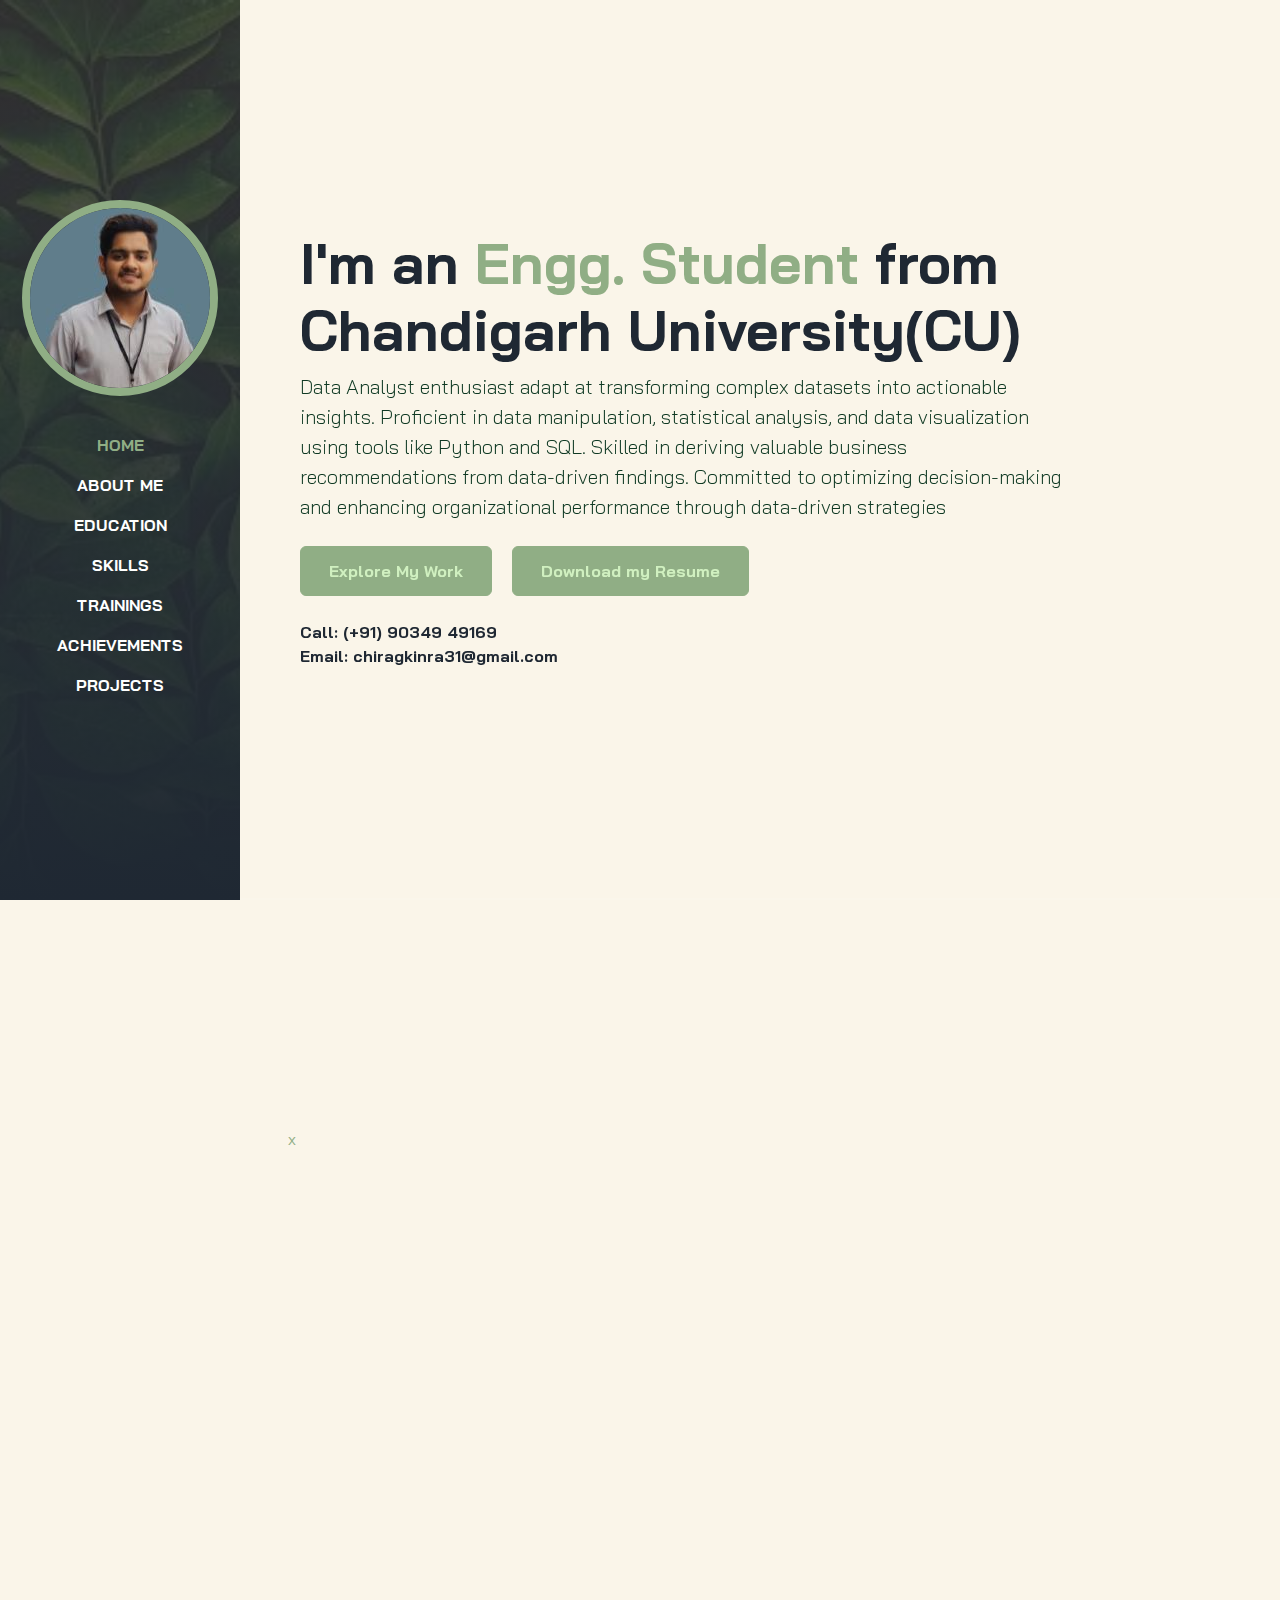
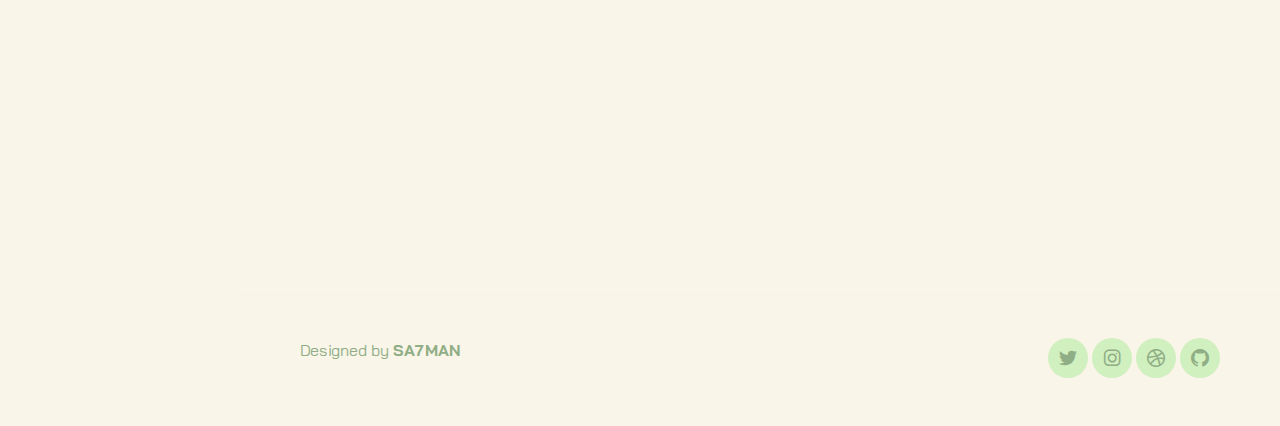
==== commit a746cc0f: "Advanced Changes" ====
--- a/main.html
+++ b/main.html
@@ -49,9 +49,6 @@
                     <li class="nav-item">
                         <a class="nav-link" href="#work">Projects</a>
                     </li>
-                    <li class="nav-item">
-                        <a class="nav-link" href="#blog">Blog</a>
-                    </li>
                 </ul>
             </div>
         </div>
@@ -67,14 +64,22 @@
             <div class="container">
                 <div class="row">
                     <div class="col-lg-10">
-                        <h1 class="display-4 fw-bold" data-aos="fade-up", style="color: #1F2833">I'm an <span class="text-brand">Engg. Student
+                        <h1 class="display-4 fw-bold" data-aos="fade-up", style="color: #1F2833">I'm an <span class="text-brand", style="color: #90ae85;">Engg. Student
                             </span> from Chandigarh University(CU)</h1>
-                        <p class="lead mt-2 mb-4" data-aos="fade-up" data-aos-delay="300" style="color: #529c9c">I'm Chirag, a passionate data 
-                            analyst and software developer eager to leverage my analytical skills and coding expertise 
-                            to excel in dynamic roles.</p>
+                        <p class="lead mt-2 mb-4" data-aos="fade-up" data-aos-delay="300" style="color: #0f3923">
+                            Data Analyst enthusiast adapt at transforming complex datasets into actionable insights. 
+                            Proficient in data manipulation, statistical analysis, and data visualization using tools 
+                            like Python and SQL. Skilled in deriving valuable business recommendations from data-driven 
+                            findings. Committed to optimizing decision-making and enhancing organizational performance 
+                            through data-driven strategies</p>
                         <div data-aos="fade-up" data-aos-delay="600">
                             <a href="#work" class="btn btn-brand me-3">Explore My Work</a>
-                            <a href="#" class="link-custom" style="color: #1F2833">Call: (+91) 90349 49169 / </a>
+                            <a href="Resume Chirag 2.2.pdf" download class="btn btn-brand me-3">Download my Resume</a>
+                        </div>
+                        <div data-aos="fade-up" data-aos-delay="600">
+                            <br>
+                            <a href="#" class="link-custom" style="color: #1F2833">Call: (+91) 90349 49169</a>
+                            <br>
                             <a href="#" class="link-custom" style="color: #1F2833">Email: chiragkinra31@gmail.com</a>
                         </div>
                     </div>
@@ -85,7 +90,7 @@
         <!-- //HOME -->
 
         <!-- SERVICES -->
-        <section id="services" class="full-height px-lg-5">
+        <section id="services" class="full-height px-lg-5">x
             <div class="container">
 
                 <div class="row pb-4" data-aos="fade-up">
@@ -98,11 +103,11 @@
                 <div class="row gy-4">
 
                     <div class="col-md-4" data-aos="fade-up">
-                        <div class="service p-4 bg-base rounded-4 shadow-effect">
+                        <div class="service p-4 bg-base rounded-4 shadow-effect colored-border", style="color: #0c2d1c;">
                             <div class="iconbox rounded-4">
                                 <i class="la la-user"></i>
                             </div>
-                            <h5 class="mt-4 mb-2", style="color: #C5C6C7;"> About me</h5>
+                            <h5 class="mt-4 mb-2", style="color: #0c2d1c;"> About me</h5>
                             <p>DOB: 15/08/2003</p>
                             <p>Age: 20 yrs</p>
                             <p>Languages Known: English & Hindi</p>
@@ -110,11 +115,11 @@
                     </div>
 
                     <div class="col-md-4" data-aos="fade-up" data-aos-delay="300">
-                        <div class="service p-4 bg-base rounded-4 shadow-effect">
+                        <div class="service p-4 bg-base rounded-4 shadow-effect colored-border", style="color: #0c2d1c;">
                             <div class="iconbox rounded-4">
                                 <i class="la la-users"></i>
                             </div>
-                            <h5 class="mt-4 mb-2", style="color: #C5C6C7;">Family</h5>
+                            <h5 class="mt-4 mb-2", style="color: #0c2d1c;">Family</h5>
                             <p>Father name: Mr. Manish Kumar</p>
                             <p>Mother name: Mrs. Sapna</p>
                             <p>Contact: +91 9896249169</p>
@@ -122,11 +127,11 @@
                     </div>
 
                     <div class="col-md-4" data-aos="fade-up" data-aos-delay="600">
-                        <div class="service p-4 bg-base rounded-4 shadow-effect">
+                        <div class="service p-4 bg-base rounded-4 shadow-effect colored-border", style="color: #0c2d1c;">
                             <div class="iconbox rounded-4">
                                 <i class="la la-mountain"></i>
                             </div>
-                            <h5 class="mt-4 mb-2", style="color: #C5C6C7;">Hobbies</h5>
+                            <h5 class="mt-4 mb-2", style="color: #0c2d1c;">Hobbies</h5>
                             <p>Playing Chess</p>
                             <p>Travelling</p>
                             <p>Listening Old 90s Music</p>
@@ -193,18 +198,18 @@
 
                     <div class="col-md-4" data-aos="fade-up">
 
-                        <div class="review shadow-effect bg-base p-4 rounded-4">
-                            <div class="text-brand h5">
+                        <div class="review shadow-effect bg-base p-4 rounded-4 colored-border">
+                            <div class="text-brand h5" style="color: #0c2d1c;">
                                 Senior Secondary Education
                             </div>
-                            <p class="my-3">
-                                Achieved a remarkable percentage in SSC (Secondary School 
-                                Certificate) examinations in 2018, demonstrating strong 
+                            <p class="my-3" style="color: #0c2d1c;">
+                                Achieved a remarkable percentage in SSC
+                                 exams in 2018, demonstrating strong 
                                 academic performance and dedication.
                             </p>
                             <div class="person">
-                                <h5 class="mb-0">92.67%</h5>
-                                <a data-bs-toggle="modal" href="#exampleModal1">Read more</a>
+                                <h5 class="mb-0" style="color: #0c2d1c;">92.67%</h5>
+                                <a data-bs-toggle="modal" href="#exampleModal1" style="color: #0c2d1c;">Read more</a>
                             </div>
                         </div>
 
@@ -212,17 +217,17 @@
 
                     <div class="col-md-4" data-aos="fade-up" data-aos-delay="300">
 
-                        <div class="review shadow-effect bg-base p-4 rounded-4">
-                            <div class="text-brand h5">
+                        <div class="review shadow-effect bg-base p-4 rounded-4 colored-border">
+                            <div class="text-brand h5"  style="color: #0c2d1c;">
                                 Higher Secondary Education
                             </div>
-                            <p class="my-3">Remarkable percentage in HSC, graduated in 2020 with 
+                            <p class="my-3"  style="color: #0c2d1c;">Remarkable percentage in HSC, graduated in 2020 with 
                                 excellence. Demonstrated dedication and excellence in a 
                                 challenging year.
-                                !</p>
+                            </p>
                             <div class="person">
-                                <h5 class="mb-0">95.8%</h5>
-                                <a data-bs-toggle="modal" href="#exampleModal2">Read more</a>
+                                <h5 class="mb-0" style="color: #0c2d1c;">95.8%</h5>
+                                <a data-bs-toggle="modal" href="#exampleModal2 colored-border"  style="color: #0c2d1c;">Read more</a>
                             </div>
                         </div>
 
@@ -230,19 +235,19 @@
 
                     <div class="col-md-4" data-aos="fade-up" data-aos-delay="600">
 
-                        <div class="review shadow-effect bg-base p-4 rounded-4">
+                        <div class="review shadow-effect bg-base p-4 rounded-4 colored-border">
                             <div class="text-brand h5">
                                 Under-Graduation
                             </div>
-                            <p class="my-3">
+                            <p class="my-3" style="color: #0c2d1c;">
                                 Achieved a commendable CGPA in B.E. Computer Science and 
                                 Business Systems at Chandigarh University, 2020-24. 
                                 Demonstrating academic excellence & dedication.
                             </p>
                             <div class="person">
-                                <h5 class="mb-0">8.56 CGPA</h5>
+                                <h5 class="mb-0" style="color: #0c2d1c;">8.56 CGPA</h5>
                                 <!-- <a href="assets\images\blog-post-1.jpg" class="link-custom">Read More</a> -->
-                                <a data-bs-toggle="modal" href="#exampleModal3">Read more</a>
+                                <a data-bs-toggle="modal" href="#exampleModal3"  style="color: #0c2d1c;">Read more</a>
                             </div>
                         </div>
 
@@ -268,201 +273,126 @@
                 <div class="row gy-5">
                     <div class="col-lg-6">
 
-                        <h3 class="mb-4" data-aos="fade-up" data-aos-delay="300">Technical Skills</h3>
+                        <h3 class="mb-4" data-aos="fade-up" data-aos-delay="300"  style="color: #0c2d1c;">Technical Skills</h3>
                         <div class="row gy-4">
 
                             <div class="col-12" data-aos="fade-up" data-aos-delay="600">
-                                <div class="bg-base p-4 rounded-4 shadow-effect d-flex justify-content-between">
+                                <div class="bg-base p-2 rounded-4 shadow-effect d-flex justify-content-between  colored-border">
                                     <div>
-                                        <h4>CPP Programming</h4>
+                                        <h4 style="color: #0c2d1c;">CPP Programming</h4>
                                     </div>
                                     <div class="text-brand h5">
-                                        <i class="las la-star" style="color: #66FCF1;"></i>
-                                        <i class="las la-star" style="color: #66FCF1;"></i>
-                                        <i class="las la-star" style="color: #66FCF1;"></i>
-                                        <i class="las la-star" style="color: #66FCF1;"></i>
-                                        <i class="las la-star"></i>
-                                    </div>
-                                </div>
-                            </div>
-
-                            <div class="col-12" data-aos="fade-up" data-aos-delay="600">
-                                <div class="bg-base p-4 rounded-4 shadow-effect d-flex justify-content-between">
+                                        <i class="las la-star" style="color: #00563f;"></i>
+                                        <i class="las la-star" style="color: #00563f;"></i>
+                                        <i class="las la-star" style="color: #00563f;"></i>
+                                        <i class="las la-star" style="color: #00563f;"></i>
+                                        <i class="las la-star" style="color: white;"></i>
+                                    </div>
+                                </div>
+                            </div>
+                            <div class="col-12" data-aos="fade-up" data-aos-delay="600">
+                                <div class="bg-base p-2 rounded-4 shadow-effect d-flex justify-content-between  colored-border">
                                     <div>
-                                        <h4>Python Programming</h4>
+                                        <h4 style="color: #0c2d1c;">Python Programming</h4>
                                     </div>
                                     <div class="text-brand h5">
-                                        <i class="las la-star" style="color: #66FCF1;"></i>
-                                        <i class="las la-star" style="color: #66FCF1;"></i>
-                                        <i class="las la-star" style="color: #66FCF1;"></i>
-                                        <i class="las la-star" style="color: #66FCF1;"></i>
-                                        <i class="las la-star"></i>
-                                    </div>
-                                </div>
-                            </div>
-
-                            <div class="col-12" data-aos="fade-up" data-aos-delay="600">
-                                <div class="bg-base p-4 rounded-4 shadow-effect d-flex justify-content-between">
+                                        <i class="las la-star" style="color: #00563f;"></i>
+                                        <i class="las la-star" style="color: #00563f;"></i>
+                                        <i class="las la-star" style="color: #00563f;"></i>
+                                        <i class="las la-star" style="color: #00563f;"></i>
+                                        <i class="las la-star" style="color: white;"></i>
+                                    </div>
+                                </div>
+                            </div>
+                            <div class="col-12" data-aos="fade-up" data-aos-delay="600">
+                                <div class="bg-base p-2 rounded-4 shadow-effect d-flex justify-content-between  colored-border">
                                     <div>
-                                        <h4>Data Structures</h4>
+                                        <h4 style="color: #0c2d1c;">SQL Programming</h4>
                                     </div>
                                     <div class="text-brand h5">
-                                        <i class="las la-star" style="color: #66FCF1;"></i>
-                                        <i class="las la-star" style="color: #66FCF1;"></i>
-                                        <i class="las la-star" style="color: #66FCF1;"></i>
-                                        <i class="las la-star" style="color: #66FCF1;"></i>
-                                        <i class="las la-star"></i>
-                                    </div>
-                                </div>
-                            </div>
-
-                            <div class="col-12" data-aos="fade-up" data-aos-delay="600">
-                                <div class="bg-base p-4 rounded-4 shadow-effect d-flex justify-content-between">
+                                        <i class="las la-star" style="color: #00563f;"></i>
+                                        <i class="las la-star" style="color: #00563f;"></i>
+                                        <i class="las la-star" style="color: #00563f;"></i>
+                                        <i class="las la-star" style="color: #00563f;"></i>
+                                        <i class="las la-star" style="color: white;"></i>
+                                    </div>
+                                </div>
+                            </div>
+                            <div class="col-12" data-aos="fade-up" data-aos-delay="600">
+                                <div class="bg-base p-2 rounded-4 shadow-effect d-flex justify-content-between  colored-border">
                                     <div>
-                                        <h4>Microsoft Excel</h4>
+                                        <h4 style="color: #0c2d1c;">PostgreSQL</h4>
                                     </div>
                                     <div class="text-brand h5">
-                                        <i class="las la-star" style="color: #66FCF1;"></i>
-                                        <i class="las la-star" style="color: #66FCF1;"></i>
-                                        <i class="las la-star" style="color: #66FCF1;"></i>
-                                        <i class="las la-star" style="color: #66FCF1;"></i>
-                                        <i class="las la-star"></i>
-                                    </div>
-                                </div>
-                            </div>
-
-                            <div class="col-12" data-aos="fade-up" data-aos-delay="600">
-                                <div class="bg-base p-4 rounded-4 shadow-effect d-flex justify-content-between">
+                                        <i class="las la-star" style="color: #00563f;"></i>
+                                        <i class="las la-star" style="color: #00563f;"></i>
+                                        <i class="las la-star" style="color: #00563f;"></i>
+                                        <i class="las la-star" style="color: #ffffff;"></i>
+                                        <i class="las la-star" style="color: white;"></i>
+                                    </div>
+                                </div>
+                            </div>
+                            <div class="col-12" data-aos="fade-up" data-aos-delay="600">
+                                <div class="bg-base p-2 rounded-4 shadow-effect d-flex justify-content-between  colored-border">
                                     <div>
-                                        <h4>Power BI</h4>
+                                        <h4 style="color: #0c2d1c;">Microsoft Excel</h4>
                                     </div>
                                     <div class="text-brand h5">
-                                        <i class="las la-star" style="color: #66FCF1;"></i>
-                                        <i class="las la-star" style="color: #66FCF1;"></i>
-                                        <i class="las la-star" style="color: #66FCF1;"></i>
-                                        <i class="las la-star"></i>
-                                        <i class="las la-star"></i>
-                                    </div>
-                                </div>
-                            </div>
-
-                            <div class="col-12" data-aos="fade-up" data-aos-delay="600">
-                                <div class="bg-base p-4 rounded-4 shadow-effect d-flex justify-content-between">
+                                        <i class="las la-star" style="color: #00563f;"></i>
+                                        <i class="las la-star" style="color: #00563f;"></i>
+                                        <i class="las la-star" style="color: #00563f;"></i>
+                                        <i class="las la-star" style="color: #ffffff;"></i>
+                                        <i class="las la-star" style="color: white;"></i>
+                                    </div>
+                                </div>
+                            </div>
+                            <div class="col-12" data-aos="fade-up" data-aos-delay="600">
+                                <div class="bg-base project-2 rounded-4 shadow-effect d-flex justify-content-between  colored-border">
                                     <div>
-                                        <h4>SQL</h4>
+                                        <h4 style="color: #0c2d1c;">Power BI</h4>
                                     </div>
                                     <div class="text-brand h5">
-                                        <i class="las la-star" style="color: #66FCF1;"></i>
-                                        <i class="las la-star" style="color: #66FCF1;"></i>
-                                        <i class="las la-star" style="color: #66FCF1;"></i>
-                                        <i class="las la-star" style="color: #66FCF1;"></i>
-                                        <i class="las la-star"></i>
-                                    </div>
-                                </div>
-                            </div>
-
-                            <div class="col-12" data-aos="fade-up" data-aos-delay="600">
-                                <div class="bg-base p-4 rounded-4 shadow-effect d-flex justify-content-between">
-                                    <div>
-                                        <h4>Postgre-SQL</h4>
-                                    </div>
-                                    <div class="text-brand h5">
-                                        <i class="las la-star" style="color: #66FCF1;"></i>
-                                        <i class="las la-star" style="color: #66FCF1;"></i>
-                                        <i class="las la-star" style="color: #66FCF1;"></i>
-                                        <i class="las la-star" style="color: #66FCF1;"></i>
-                                        <i class="las la-star"></i>
-                                    </div>
-                                </div>
-                            </div>
-
-                            <div class="col-12" data-aos="fade-up" data-aos-delay="600">
-                                <div class="bg-base p-4 rounded-4 shadow-effect d-flex justify-content-between">
-                                    <div>
-                                        <h4>Computer Networking</h4>
-                                    </div>
-                                    <div class="text-brand h5">
-                                        <i class="las la-star" style="color: #66FCF1;"></i>
-                                        <i class="las la-star" style="color: #66FCF1;"></i>
-                                        <i class="las la-star" style="color: #66FCF1;"></i>
-                                        <i class="las la-star"></i>
-                                        <i class="las la-star"></i>
-                                    </div>
-                                </div>
-                            </div>
-            
-                            <div class="col-12" data-aos="fade-up" data-aos-delay="600">
-                                <div class="bg-base p-4 rounded-4 shadow-effect d-flex justify-content-between">
-                                    <div>
-                                        <h4>Version Control (Git)</h4>
-                                    </div>
-                                    <div class="text-brand h5">
-                                        <i class="las la-star" style="color: #66FCF1;"></i>
-                                        <i class="las la-star" style="color: #66FCF1;"></i>
-                                        <i class="las la-star" style="color: #66FCF1;"  ></i>
-                                        <i class="las la-star"></i>
-                                        <i class="las la-star"></i>
-                                    </div>
-                                </div>
-                            </div>
-                            
-                        </div>
-
+                                        <i class="las la-star" style="color: #00563f;"></i>
+                                        <i class="las la-star" style="color: #00563f;"></i>
+                                        <i class="las la-star" style="color: #ffffff;"></i>
+                                        <i class="las la-star" style="color: #ffffff;"></i>
+                                        <i class="las la-star" style="color: white;"></i>
+                                    </div>
+                                </div>
+                            </div>                        
+                        </div>
                     </div>
 
                     <div class="col-lg-6">
 
-                        <h3 class="mb-4" data-aos="fade-up" data-aos-delay="300">Soft Skills</h3>
+                        <h3 class="mb-4" data-aos="fade-up" data-aos-delay="300" style="color: #0c2d1c;">Soft Skills</h3>
                         <div class="row gy-4">
 
                             <div class="col-12" data-aos="fade-up" data-aos-delay="600">
-                                <div class="bg-base p-4 rounded-4 shadow-effect d-flex justify-content-between">
-                                        <h4>Strong Communication skills </h4>
-                                </div>
-                            </div>
-
-                            <div class="col-12" data-aos="fade-up" data-aos-delay="600">
-                                <div class="bg-base p-4 rounded-4 shadow-effect d-flex justify-content-between">
-                                        <h4>Problem Solving</h4>
-                                </div>
-                            </div>
-
-                            <div class="col-12" data-aos="fade-up" data-aos-delay="600">
-                                <div class="bg-base p-4 rounded-4 shadow-effect d-flex justify-content-between">
-                                        <h4>Attention to detail</h4>
-                                </div>
-                            </div>
-
-                            <div class="col-12" data-aos="fade-up" data-aos-delay="600">
-                                <div class="bg-base p-4 rounded-4 shadow-effect d-flex justify-content-between">
-                                        <h4>Time management</h4>
-                                </div>
-                            </div>
-
-                            <div class="col-12" data-aos="fade-up" data-aos-delay="600">
-                                <div class="bg-base p-4 rounded-4 shadow-effect d-flex justify-content-between">
-                                        <h4>Adaptablity</h4>
-                                </div>
-                            </div>
-
-                            <div class="col-12" data-aos="fade-up" data-aos-delay="600">
-                                <div class="bg-base p-4 rounded-4 shadow-effect d-flex justify-content-between">
-                                        <h4>Team work</h4>
-                                </div>
-                            </div>
-
-                            <div class="col-12" data-aos="fade-up" data-aos-delay="600">
-                                <div class="bg-base p-4 rounded-4 shadow-effect d-flex justify-content-between">
-                                        <h4>Critical Thinking</h4>
-                                </div>
-                            </div>
-
-                            <div class="col-12" data-aos="fade-up" data-aos-delay="600">
-                                <div class="bg-base p-4 rounded-4 shadow-effect d-flex justify-content-between">
-                                        <h4>Leadership</h4>
-                                </div>
-                            </div>
-
+                                <div class="bg-base p-2 rounded-4 shadow-effect d-flex justify-content-between  colored-border">
+                                    <h4 style="color: #0c2d1c;">Drive and Initiative</h4>
+                                </div>
+                            </div>   
+                            <div class="col-12" data-aos="fade-up" data-aos-delay="600">
+                                <div class="bg-base p-2 rounded-4 shadow-effect d-flex justify-content-between  colored-border">
+                                    <h4 style="color: #0c2d1c;">Detail Oriented</h4>
+                                </div>
+                            </div>   
+                            <div class="col-12" data-aos="fade-up" data-aos-delay="600">
+                                <div class="bg-base p-2 rounded-4 shadow-effect d-flex justify-content-between  colored-border">
+                                    <h4 style="color: #0c2d1c;">Time constrained</h4>
+                                </div>
+                            </div>   
+                            <div class="col-12" data-aos="fade-up" data-aos-delay="600">
+                                <div class="bg-base p-2 rounded-4 shadow-effect d-flex justify-content-between  colored-border">
+                                    <h4 style="color: #0c2d1c;">Team Work</h4>
+                                </div>
+                            </div>   
+                            <div class="col-12" data-aos="fade-up" data-aos-delay="600">
+                                <div class="bg-base p-2 rounded-4 shadow-effect d-flex justify-content-between  colored-border">
+                                    <h4 style="color: #0c2d1c;">Strong written and oral communication</h4>
+                                </div>
+                            </div>   
                         </div>
 
                     </div>
@@ -526,8 +456,8 @@
 
                     <div class="col-md-4" data-aos="fade-up">
 
-                        <div class="review shadow-effect bg-base p-4 rounded-4">
-                            <div class="text-brand h5">
+                        <div class="review shadow-effect bg-base p-4 rounded-4 colored-border" , style="color : #0c2d1c">
+                            <div class="text-brand h5" >
                                 Machine learning
                             </div>
                             <p class="my-3">
@@ -543,7 +473,7 @@
 
                     <div class="col-md-4" data-aos="fade-up" data-aos-delay="300">
 
-                        <div class="review shadow-effect bg-base p-4 rounded-4">
+                        <div class="review shadow-effect bg-base p-4 rounded-4 colored-border", style="color : #0c2d1c">
                             <div class="text-brand h5">
                                 Computer Architecture
                             </div>
@@ -559,7 +489,7 @@
 
                     <div class="col-md-4" data-aos="fade-up" data-aos-delay="600">
 
-                        <div class="review shadow-effect bg-base p-4 rounded-4">
+                        <div class="review shadow-effect bg-base p-4 rounded-4 colored-border", style="color : #0c2d1c">
                             <div class="text-brand h5">
                                 IBM DATA ANALYST PROF. 
                             </div>
@@ -600,7 +530,7 @@
                                 <img class="rounded-4" src="./assets/images/ELQ.jpg" alt="">
                             </div>
                             <div class="card-custom-content p-4">
-                                <h5 class="mb-4">Top scorer in English, Logical and Quantitative aptitude</h5>
+                                <h5 class="mb-4", style="color : #0c2d1c">Top scorer in English, Logical and Quantitative aptitude</h5>
                             </div>
                         </div>
                     </div>
@@ -611,7 +541,7 @@
                                 <img class="rounded-4" src="./assets/images/APT.jpg" alt="">
                             </div>
                             <div class="card-custom-content p-4">
-                                <h5 class="mb-4">Top scorer in aptitude demonstrating problem solving skills</h5>
+                                <h5 class="mb-4", style="color : #0c2d1c">Top scorer in aptitude demonstrating problem solving skills</h5>
                             </div>
                         </div>
                     </div>
@@ -622,7 +552,7 @@
                                 <img class="rounded-4" src="./assets/images/SC.jpg" alt="">
                             </div>
                             <div class="card-custom-content p-4">
-                                <h5 class="mb-4">First runner up in Ideathon organized by Standard Chartered</h5>
+                                <h5 class="mb-4", style="color : #0c2d1c">First runner up in Ideathon organized by Standard Chartered</h5>
                             </div>
                         </div>
                     </div>
@@ -709,81 +639,6 @@
         </section>
         <!-- //WORK -->
 
-        <!-- BLOG -->
-        <section id="blog" class="full-height px-lg-5">
-            <div class="container">
-
-                <div class="row pb-4" data-aos="fade-up">
-                    <div class="col-lg-8">
-                        <h6 class="text-brand">BLOG</h6>
-                        <h1>My BLog Posts</h1>
-                    </div>
-                </div>
-
-                <div class="row gy-4">
-
-                    <div class="col-md-4" data-aos="fade-up">
-                        <div class="card-custom rounded-4 bg-base shadow-effect">
-                            <div class="card-custom-image rounded-4">
-                                <img class="rounded-4" src="./assets/images/blog-post-1.jpg" alt="">
-                            </div>
-                            <div class="card-custom-content p-4">
-                                <h5 class="mb-4">
-                                    In the mountains' embrace, I seek solace, away from city's chaos.
-                                </h5>
-                                <a href="blog1.html" class="link-custom">Read More</a>
-                            </div>
-                        </div>
-                    </div>
-
-                    <div class="col-md-4" data-aos="fade-up" data-aos-delay="300">
-                        <div class="card-custom rounded-4 bg-base shadow-effect">
-                            <div class="card-custom-image rounded-4">
-                                <img class="rounded-4" src="./assets/images/blog-post-2.jpg" alt="">
-                            </div>
-                            <div class="card-custom-content p-4">
-                                <h5 class="mb-4">
-                                    Life's quandaries, a harbinger of Mahabharata epic's grand saga.
-                                </h5>
-                                <a href="blog2.html" class="link-custom">Read More</a>
-                            </div>
-                        </div>
-                    </div>
-
-                    <div class="col-md-4" data-aos="fade-up" data-aos-delay="600">
-                        <div class="card-custom rounded-4 bg-base shadow-effect">
-                            <div class="card-custom-image rounded-4">
-                                <img class="rounded-4" src="./assets/images/blog-post-3.jpg" alt="">
-                            </div>
-                            <div class="card-custom-content p-4">
-                                <h5 class="mb-4">
-                                    Sikkim, where dreams take flight, my enchanting travel destination beckons.
-                                </h5>
-                                <a href="blog3.html" class="link-custom">Read More</a>
-                            </div>
-                        </div>
-                    </div>
-
-                    <div class="col-md-4" data-aos="fade-up" data-aos-delay="600">
-                        <div class="card-custom rounded-4 bg-base shadow-effect">
-                            <div class="card-custom-image rounded-4">
-                                <img class="rounded-4" src="./assets/images/sleep3.jpg" alt="">
-                            </div>
-                            <div class="card-custom-content p-4">
-                                <h5 class="mb-4">
-                                    Unlocking the Secrets of Sweet Slumber: Conquering Sleep in Hectic World.
-                                </h5>
-                                <a href="blog4.html" class="link-custom">Read More</a>
-                            </div>
-                        </div>
-                    </div>
-
-                </div>
-
-            </div>
-        </section>
-        <!-- //BLOG -->
-
         <!-- FOOTER -->
         <footer class="py-5 px-lg-5">
             <div class="container">
@@ -805,9 +660,7 @@
         <!-- //FOOTER -->
 
     </div>
-    <!-- //CONTENT WRAPPER -->
-
-
+    <!-- //CONTENT WRAPPER --> 
 
     <script src="./assets/js/bootstrap.bundle.min.js"></script>
     <script src="./assets/js/aos.js"></script>
--- a/assets/css/style.css
+++ b/assets/css/style.css
@@ -1,16 +1,21 @@
 @import url('https://fonts.googleapis.com/css2?family=Bai+Jamjuree:wght@400;500;600;700&display=swap');
 
 :root {
-    --color-body: #529c9c;
-    --color-heading: #1F2833;
-    --color-base: #1F2833;
-    --color-base2: #e2e2e2;
-    --color-brand: #529c9c;
-    --color-brand2: #e2e2e2;
+    --color-body: #90ae85;
+    --color-heading: #0c2d1c;
+    --color-base: #d0f0c0;
+    --color-base2: #FAF5E9;
+    --color-brand: #90ae85;
+    --color-brand2: #FAF5E9;
     --sidbar-width: 240px;
     --font-base: "Bai Jamjuree";
 }
 
+.colored-border {
+    border: 2px solid #0c2d1c; 
+    padding: 10px; 
+}
+
 body {
     background-color: var(--color-base2);
     color: var(--color-body);
@@ -37,7 +42,7 @@
 }
 
 .text-brand {
-    color: var(--color-brand);
+    color: var(--color-heading);
 }
 
 .bg-base {
@@ -97,7 +102,7 @@
     .navbar {
         min-height: 100vh;
         width: var(--sidbar-width);
-        background: linear-gradient(rgba(52, 52, 52, 0.8),#1F2833), url(../images/sidebar-img.jpg);
+        background: linear-gradient(rgba(52, 52, 52, 0.8),#1F2833), url(../images/sidebar-img1.jpg);
         background-size: cover;
         background-position: center;
     }
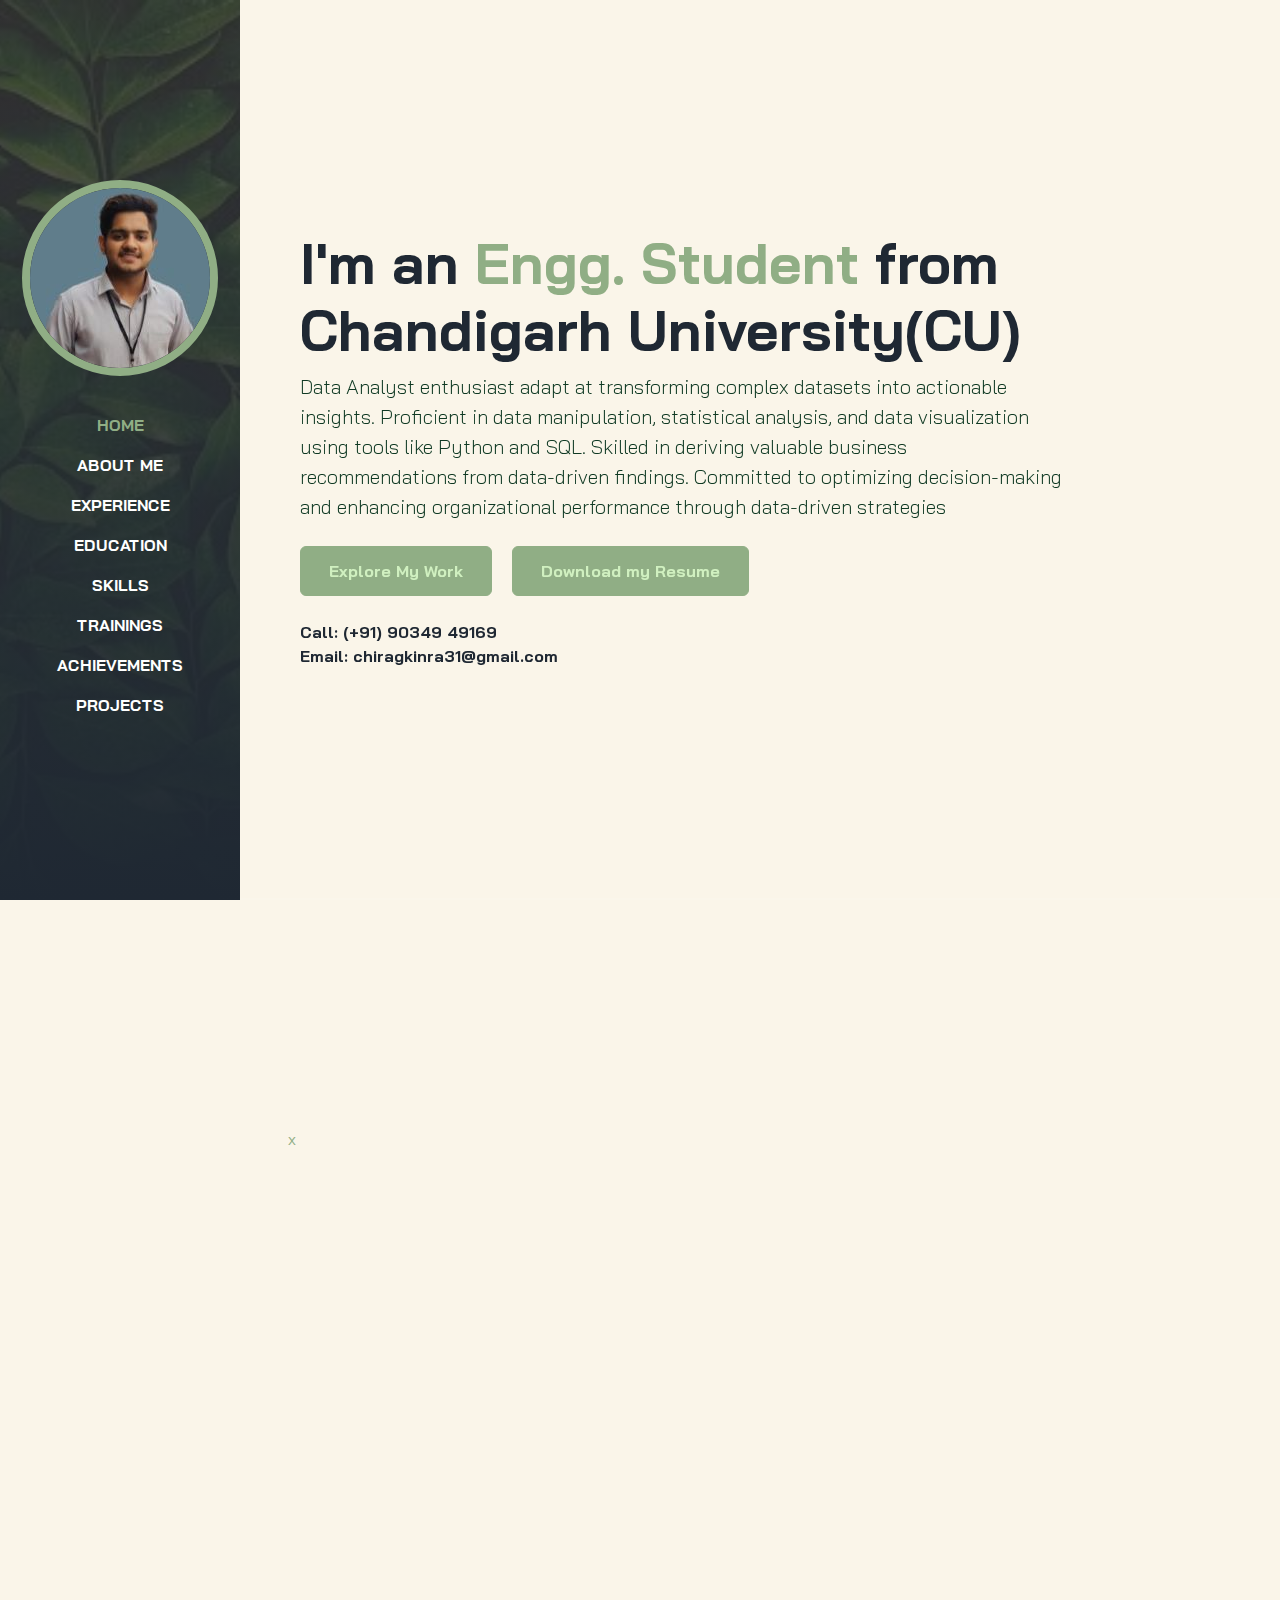
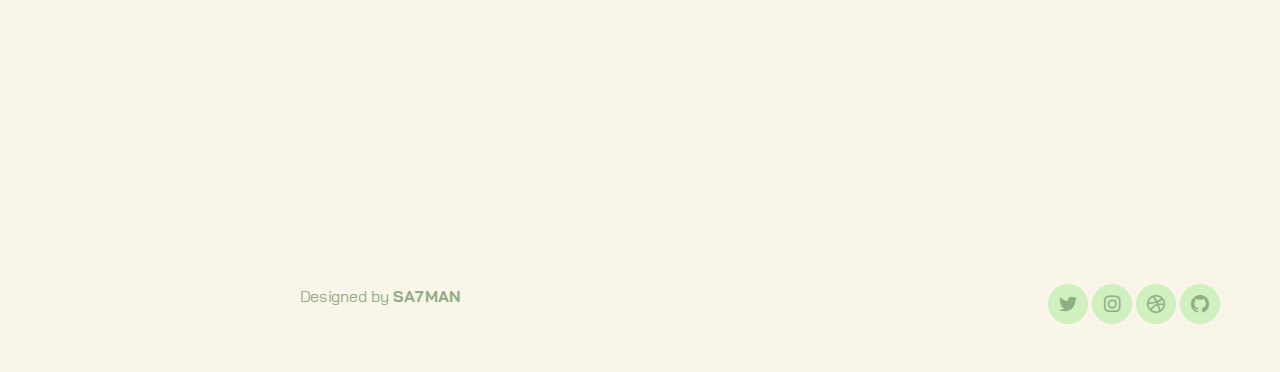
==== commit 857db234: "Added new project" ====
--- a/main.html
+++ b/main.html
@@ -33,6 +33,9 @@
                     </li>
                     <li class="nav-item">
                         <a class="nav-link" href="#services">About me</a>
+                    </li>
+                    <li class="nav-item">
+                        <a class="nav-link" href="#experience">Experience</a>
                     </li>
                     <li class="nav-item">
                         <a class="nav-link" href="#reviews">Education</a>
@@ -145,6 +148,62 @@
         </section>
         <!-- SERVICES -->
 
+        <!-- Experience -->
+        <section id="experience" class="full-height px-lg-5">
+            <div class="container">
+                <div class="modal fade" id="exampleModalcodsoft" tabindex="-1" aria-labelledby="exampleModalLabel" aria-hidden="true">
+                    <div class="modal-dialog">
+                      <div class="modal-content">
+                        <div class="modal-header">
+                          <h1 class="modal-title fs-5" id="exampleModalLabel">Certificate</h1>
+                          <button type="button" class="btn-close" data-bs-dismiss="modal" aria-label="Close"></button>
+                        </div>
+                        <div class="modal-body">
+                            <img class="rounded-4" src="./assets/images/Codsoft_Certificate.png" alt="">
+                        </div>
+                      </div>
+                    </div>
+                </div>
+                <div class="row pb-4" data-aos="fade-up">
+                    <div class="col-lg-8">
+                        <h6 class="text-brand">Experience</h6>
+                        <h1>My Recent Job Roles</h1>
+                    </div>
+                </div>
+
+                <div class="row gy-4">
+
+                    <div class="col-md-6" data-aos="fade-up">
+                        <div class="card-custom rounded-4 bg-base shadow-effect colored-border">
+                            <div class="card-custom-image rounded-4">
+                                <img class="rounded-4" src="./assets/images/Codsoft.png" alt="">
+                            </div>
+                            <div class="card-custom-content p-4" style="color: #0c2d1c">
+                                <h4>Data Science Internship @CodSoft</h4>
+                                <p>
+                                    During a 4-week program, I completed projects: predicting 
+                                    Titanic passenger survival, car price prediction, and Iris color prediction. 
+                                </p>
+                                <p>
+                                    These projects allowed me to apply various techniques like data 
+                                    cleaning, feature engineering, model building, and visualization 
+                                    differently in all of 3 projects.
+                                </p>
+                                <p>
+                                    CERTIFICATE recognized with 2 certificates accredited with MSME and ISO. 
+                                </p>
+                                <a href="https://github.com/Chirag15A/Codsoft-Projects">View Projects</a>
+                                <br>
+                                <a data-bs-toggle="modal" href="#exampleModalcodsoft">View Certificate</a>
+                            </div>
+                        </div>
+                    </div>                    
+                </div>
+
+            </div>
+        </section>
+        <!-- //Experience -->
+
         <!-- REVIEWS -->
         <section id="reviews" class="full-height px-lg-5">
             <div class="container">
@@ -576,8 +635,8 @@
 
                 <div class="row gy-4">
 
-                    <div class="col-md-6" data-aos="fade-up">
-                        <div class="card-custom rounded-4 bg-base shadow-effect">
+                    <div class="col-md-6" data-aos="fade-up" style="color: #0c2d1c;">
+                        <div class="card-custom rounded-4 bg-base shadow-effect colored-border">
                             <div class="card-custom-image rounded-4">
                                 <img class="rounded-4" src="./assets/images/project-1.jpg" alt="">
                             </div>
@@ -591,23 +650,37 @@
                         </div>
                     </div>
 
-                    <div class="col-md-6" data-aos="fade-up" data-aos-delay="300">
-                        <div class="card-custom rounded-4 bg-base shadow-effect">
+                    <div class="col-md-6" data-aos="fade-up"  style="color: #0c2d1c;">
+                        <div class="card-custom rounded-4 bg-base shadow-effect colored-border">
+                            <div class="card-custom-image rounded-4">
+                                <img class="rounded-4" src="./assets/images/Terror.png" alt="">
+                            </div>
+                            <div class="card-custom-content p-4">
+                                <h4>Terror Analysis</h4>
+                                <p>Conducted terror analysis using EDA techniques. Identified patterns and trends in terrorist activity. Developed insights to inform counter strategies.
+                                    </p>
+                                <a href="project4.html" class="link-custom">Read More</a>
+                            </div>
+                        </div>
+                    </div>
+
+                    <div class="col-md-6" data-aos="fade-up" data-aos-delay="300" style="color: #0c2d1c;">
+                        <div class="card-custom rounded-4 bg-base shadow-effect colored-border">
                             <div class="card-custom-image rounded-4">
                                 <img class="rounded-4" src="./assets/images/project-2.png" alt="">
                             </div>
                             <div class="card-custom-content p-4">
                                 <h4>Road accident dashboard</h4>
                                 <p>
-                                    An Excel-based data visualization tool presenting statistics and insights on road accidents that occurred during 2020-2021, aiding in accident analysis and safety improvements.
+                                    An Excel-based data visualization tool presenting statistics and insights on road accidents that occurred during 2020-2021, aiding in analysis and improvements.
                                 </p>
                                 <a href="project2.html" class="link-custom">Read More</a>
                             </div>
                         </div>
                     </div>
 
-                    <div class="col-md-6" data-aos="fade-up">
-                        <div class="card-custom rounded-4 bg-base shadow-effect">
+                    <div class="col-md-6" data-aos="fade-up"  style="color: #0c2d1c;">
+                        <div class="card-custom rounded-4 bg-base shadow-effect colored-border">
                             <div class="card-custom-image rounded-4">
                                 <img class="rounded-4" src="./assets/images/project-3.jpg" alt="">
                             </div>
@@ -619,15 +692,17 @@
                         </div>
                     </div>
 
-                    <div class="col-md-6" data-aos="fade-up" data-aos-delay="300">
-                        <div class="card-custom rounded-4 bg-base shadow-effect">
+
+
+                    <div class="col-md-6" data-aos="fade-up" data-aos-delay="300"  style="color: #0c2d1c;">
+                        <div class="card-custom rounded-4 bg-base shadow-effect colored-border">
                             <div class="card-custom-image rounded-4">
                                 <img class="rounded-4" src="./assets/images/project-4.png" alt="">
                             </div>
                             <div class="card-custom-content p-4">
                                 <h4>Car Parking Management System</h4>
                                 <p>
-                                    A C++ Car Parking Management System optimizes parking space allocation, allowing users to check availability, reserve spots, and process payments. It enhances user experience and facility efficiency in various settings.
+                                    A Parking Management System optimizes parking space allocation, allowing users to check availability, reserve spots, and process payments. It enhances user experience and facility efficiency in various settings.
                                 </p>
                                 <a href="#" class="link-custom">Read More</a>
                             </div>
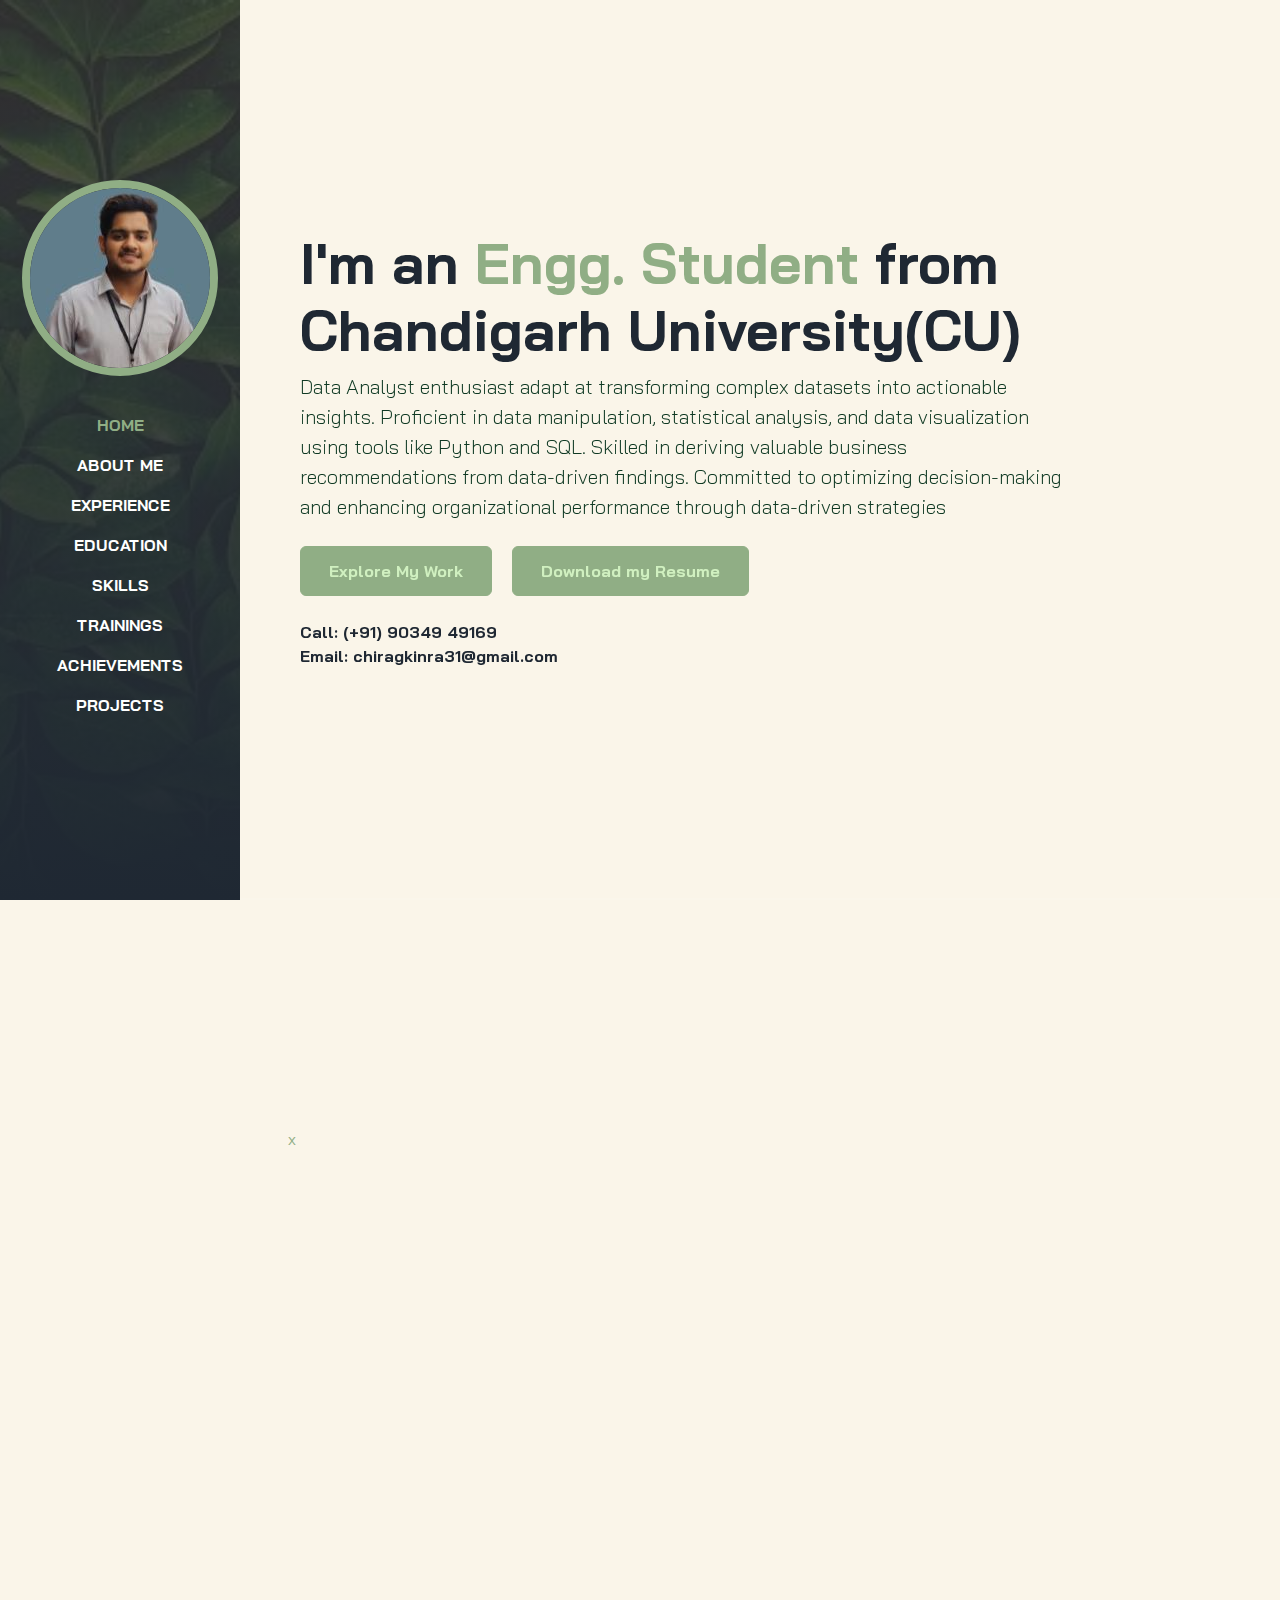
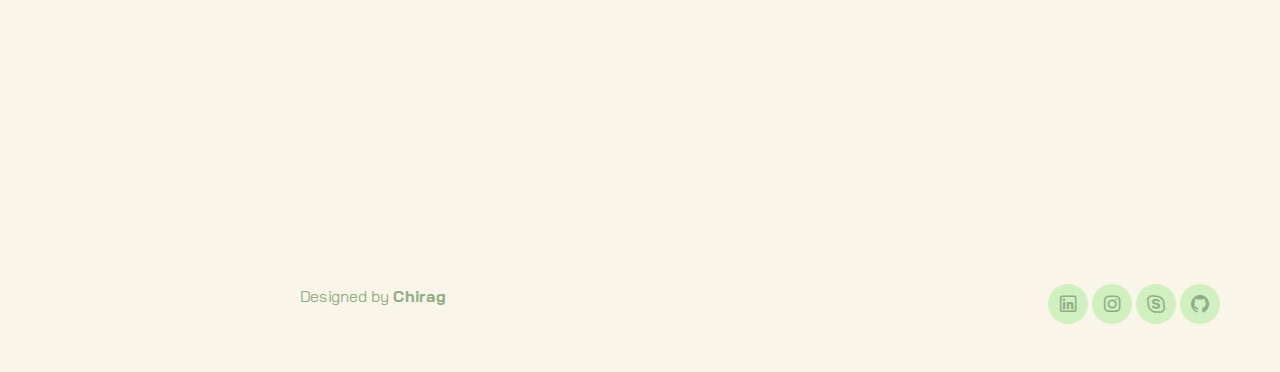
==== commit 4ad1bf2a: "Hi" ====
--- a/main.html
+++ b/main.html
@@ -672,7 +672,7 @@
                             <div class="card-custom-content p-4">
                                 <h4>Road accident dashboard</h4>
                                 <p>
-                                    An Excel-based data visualization tool presenting statistics and insights on road accidents that occurred during 2020-2021, aiding in analysis and improvements.
+                                    An Excel-based data visualization tool presenting statistics and insights on road accidents that occurred during 2020-2021, aiding in data analysis and improvements.
                                 </p>
                                 <a href="project2.html" class="link-custom">Read More</a>
                             </div>
@@ -719,14 +719,14 @@
             <div class="container">
                 <div class="row gy-4 justify-content-between">
                     <div class="col-auto">
-                        <p class="mb-0">Designed by <a href="#" class="fw-bold">SA7MAN</a></p>
+                        <p class="mb-0">Designed by <a href="#" class="fw-bold">Chirag</a></p>
                     </div>
                     <div class="col-auto">
                         <div class="social-icons">
-                            <a href="#"><i class="lab la-twitter"></i></a>
-                            <a href="#"><i class="lab la-instagram"></i></a>
-                            <a href="#"><i class="lab la-dribbble"></i></a>
-                            <a href="#"><i class="lab la-github"></i></a>
+                            <a href="https://www.linkedin.com/in/chirag15a/"><i class="lab la-linkedin"></i></a>
+                            <a href="https://www.instagram.com/chirag._.kinra/"><i class="lab la-instagram"></i></a>
+                            <a href="live:.cid.5dd531d78d3b9d00"><i class="lab la-skype"></i></a>
+                            <a href="https://github.com/Chirag15A"><i class="lab la-github"></i></a>
                         </div>
                     </div>
                 </div>
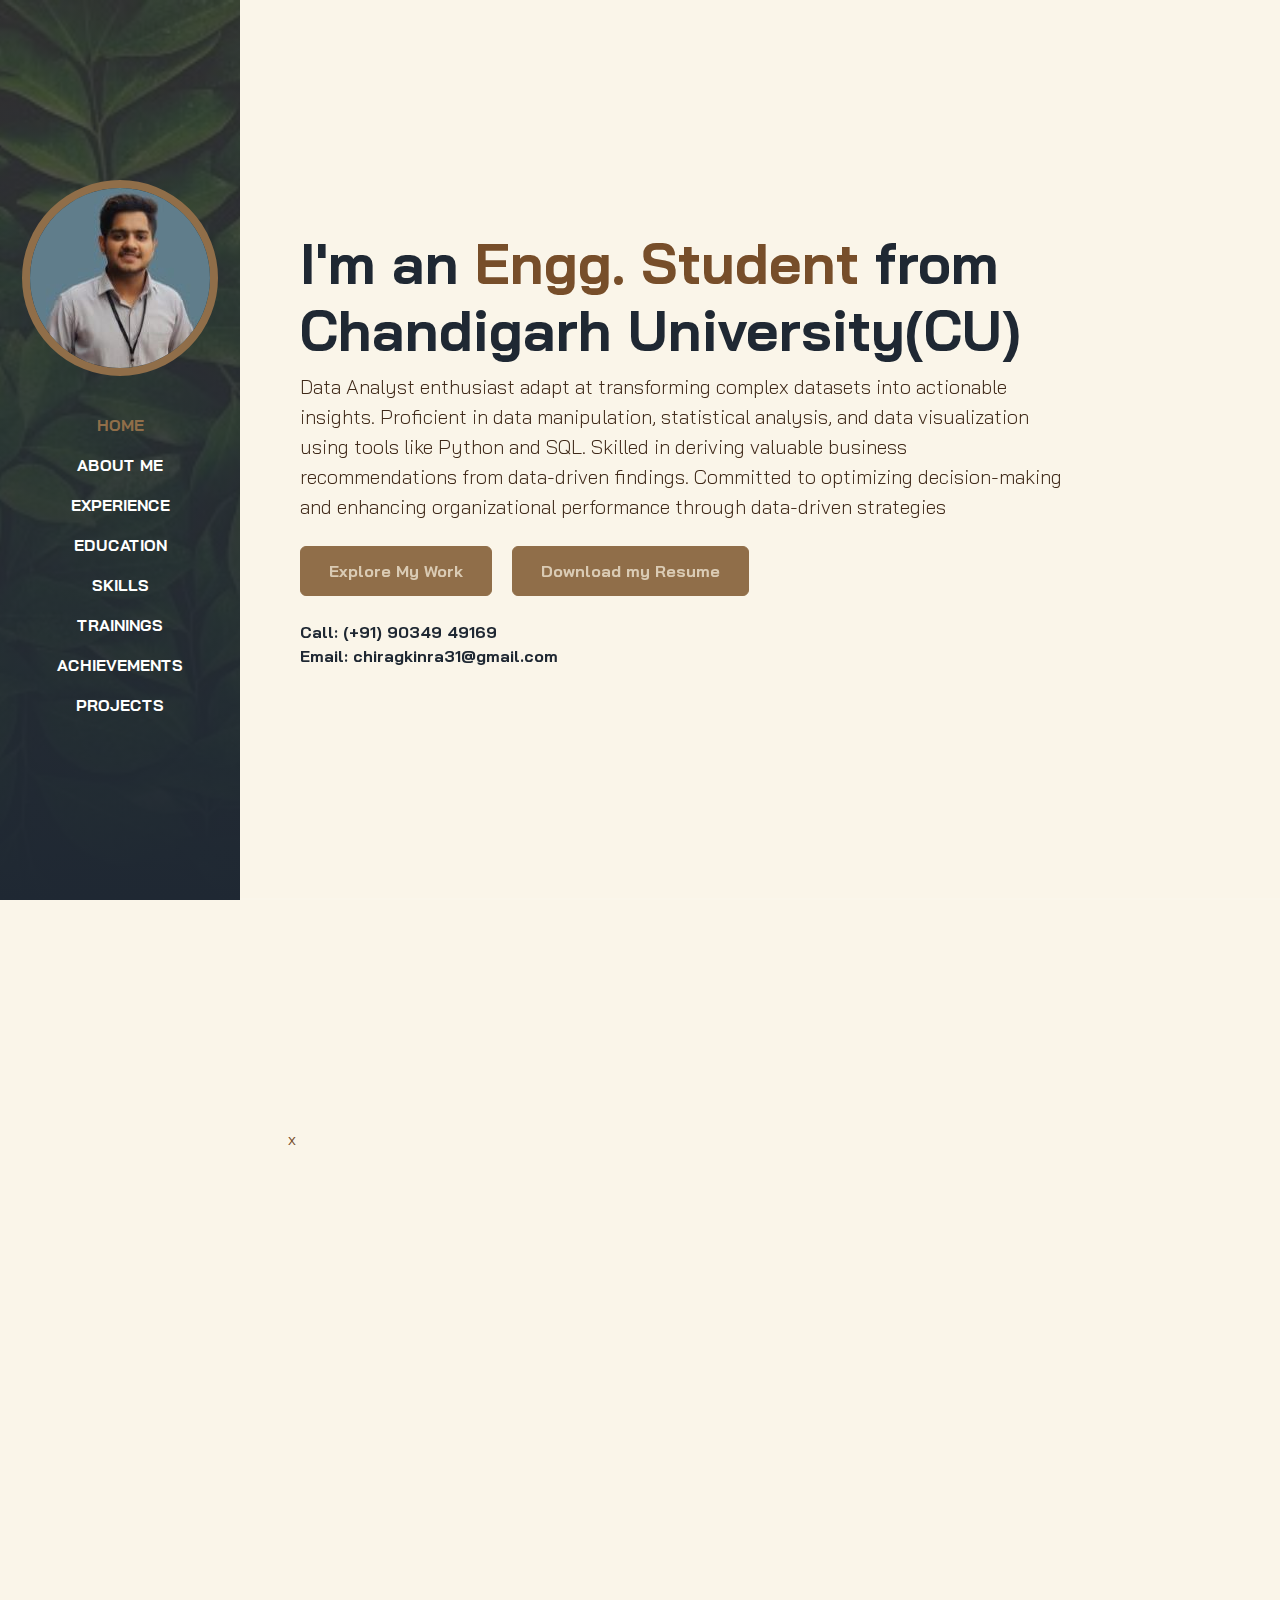
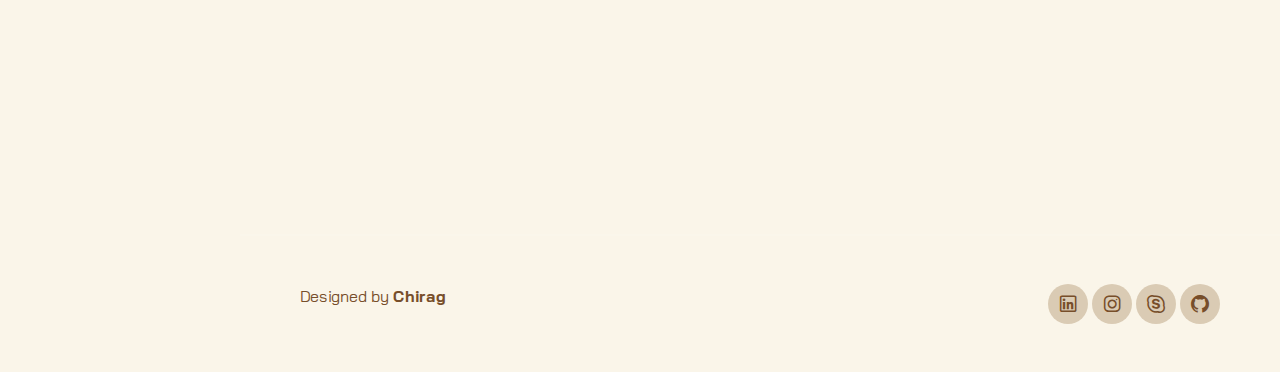
==== commit 89b713e8: "Colour Changes" ====
--- a/main.html
+++ b/main.html
@@ -67,9 +67,9 @@
             <div class="container">
                 <div class="row">
                     <div class="col-lg-10">
-                        <h1 class="display-4 fw-bold" data-aos="fade-up", style="color: #1F2833">I'm an <span class="text-brand", style="color: #90ae85;">Engg. Student
+                        <h1 class="display-4 fw-bold" data-aos="fade-up", style="color: #1F2833">I'm an <span class="text-brand", style="color:#774e2a;">Engg. Student
                             </span> from Chandigarh University(CU)</h1>
-                        <p class="lead mt-2 mb-4" data-aos="fade-up" data-aos-delay="300" style="color: #0f3923">
+                        <p class="lead mt-2 mb-4" data-aos="fade-up" data-aos-delay="300" style="color:#3e2818">
                             Data Analyst enthusiast adapt at transforming complex datasets into actionable insights. 
                             Proficient in data manipulation, statistical analysis, and data visualization using tools 
                             like Python and SQL. Skilled in deriving valuable business recommendations from data-driven 
@@ -106,11 +106,11 @@
                 <div class="row gy-4">
 
                     <div class="col-md-4" data-aos="fade-up">
-                        <div class="service p-4 bg-base rounded-4 shadow-effect colored-border", style="color: #0c2d1c;">
+                        <div class="service p-4 bg-base rounded-4 shadow-effect colored-border", style="color:#3e2818;">
                             <div class="iconbox rounded-4">
                                 <i class="la la-user"></i>
                             </div>
-                            <h5 class="mt-4 mb-2", style="color: #0c2d1c;"> About me</h5>
+                            <h5 class="mt-4 mb-2", style="color:#3e2818;"> About me</h5>
                             <p>DOB: 15/08/2003</p>
                             <p>Age: 20 yrs</p>
                             <p>Languages Known: English & Hindi</p>
@@ -118,11 +118,11 @@
                     </div>
 
                     <div class="col-md-4" data-aos="fade-up" data-aos-delay="300">
-                        <div class="service p-4 bg-base rounded-4 shadow-effect colored-border", style="color: #0c2d1c;">
+                        <div class="service p-4 bg-base rounded-4 shadow-effect colored-border", style="color:#3e2818">
                             <div class="iconbox rounded-4">
                                 <i class="la la-users"></i>
                             </div>
-                            <h5 class="mt-4 mb-2", style="color: #0c2d1c;">Family</h5>
+                            <h5 class="mt-4 mb-2", style="color:#3e2818;">Family</h5>
                             <p>Father name: Mr. Manish Kumar</p>
                             <p>Mother name: Mrs. Sapna</p>
                             <p>Contact: +91 9896249169</p>
@@ -130,11 +130,11 @@
                     </div>
 
                     <div class="col-md-4" data-aos="fade-up" data-aos-delay="600">
-                        <div class="service p-4 bg-base rounded-4 shadow-effect colored-border", style="color: #0c2d1c;">
+                        <div class="service p-4 bg-base rounded-4 shadow-effect colored-border", style="color:#3e2818;">
                             <div class="iconbox rounded-4">
                                 <i class="la la-mountain"></i>
                             </div>
-                            <h5 class="mt-4 mb-2", style="color: #0c2d1c;">Hobbies</h5>
+                            <h5 class="mt-4 mb-2", style="color:#3e2818;">Hobbies</h5>
                             <p>Playing Chess</p>
                             <p>Travelling</p>
                             <p>Listening Old 90s Music</p>
@@ -178,7 +178,7 @@
                             <div class="card-custom-image rounded-4">
                                 <img class="rounded-4" src="./assets/images/Codsoft.png" alt="">
                             </div>
-                            <div class="card-custom-content p-4" style="color: #0c2d1c">
+                            <div class="card-custom-content p-4" style="color:#3e2818">
                                 <h4>Data Science Internship @CodSoft</h4>
                                 <p>
                                     During a 4-week program, I completed projects: predicting 
@@ -258,17 +258,17 @@
                     <div class="col-md-4" data-aos="fade-up">
 
                         <div class="review shadow-effect bg-base p-4 rounded-4 colored-border">
-                            <div class="text-brand h5" style="color: #0c2d1c;">
+                            <div class="text-brand h5" style="color:#3e2818;">
                                 Senior Secondary Education
                             </div>
-                            <p class="my-3" style="color: #0c2d1c;">
+                            <p class="my-3" style="color:#3e2818;">
                                 Achieved a remarkable percentage in SSC
                                  exams in 2018, demonstrating strong 
                                 academic performance and dedication.
                             </p>
                             <div class="person">
-                                <h5 class="mb-0" style="color: #0c2d1c;">92.67%</h5>
-                                <a data-bs-toggle="modal" href="#exampleModal1" style="color: #0c2d1c;">Read more</a>
+                                <h5 class="mb-0" style="color:#3e2818;">92.67%</h5>
+                                <a data-bs-toggle="modal" href="#exampleModal1" style="color:#3e2818;">Read more</a>
                             </div>
                         </div>
 
@@ -277,16 +277,16 @@
                     <div class="col-md-4" data-aos="fade-up" data-aos-delay="300">
 
                         <div class="review shadow-effect bg-base p-4 rounded-4 colored-border">
-                            <div class="text-brand h5"  style="color: #0c2d1c;">
+                            <div class="text-brand h5"  style="color:#3e2818;">
                                 Higher Secondary Education
                             </div>
-                            <p class="my-3"  style="color: #0c2d1c;">Remarkable percentage in HSC, graduated in 2020 with 
+                            <p class="my-3"  style="color:#3e2818;">Remarkable percentage in HSC, graduated in 2020 with 
                                 excellence. Demonstrated dedication and excellence in a 
                                 challenging year.
                             </p>
                             <div class="person">
-                                <h5 class="mb-0" style="color: #0c2d1c;">95.8%</h5>
-                                <a data-bs-toggle="modal" href="#exampleModal2 colored-border"  style="color: #0c2d1c;">Read more</a>
+                                <h5 class="mb-0" style="color:#3e2818;">95.8%</h5>
+                                <a data-bs-toggle="modal" href="#exampleModal2 colored-border"  style="color:#3e2818;">Read more</a>
                             </div>
                         </div>
 
@@ -298,15 +298,15 @@
                             <div class="text-brand h5">
                                 Under-Graduation
                             </div>
-                            <p class="my-3" style="color: #0c2d1c;">
+                            <p class="my-3" style="color:#3e2818;">
                                 Achieved a commendable CGPA in B.E. Computer Science and 
                                 Business Systems at Chandigarh University, 2020-24. 
                                 Demonstrating academic excellence & dedication.
                             </p>
                             <div class="person">
-                                <h5 class="mb-0" style="color: #0c2d1c;">8.56 CGPA</h5>
+                                <h5 class="mb-0" style="color:#3e2818;">8.56 CGPA</h5>
                                 <!-- <a href="assets\images\blog-post-1.jpg" class="link-custom">Read More</a> -->
-                                <a data-bs-toggle="modal" href="#exampleModal3"  style="color: #0c2d1c;">Read more</a>
+                                <a data-bs-toggle="modal" href="#exampleModal3"  style="color:#3e2818;">Read more</a>
                             </div>
                         </div>
 
@@ -332,19 +332,19 @@
                 <div class="row gy-5">
                     <div class="col-lg-6">
 
-                        <h3 class="mb-4" data-aos="fade-up" data-aos-delay="300"  style="color: #0c2d1c;">Technical Skills</h3>
+                        <h3 class="mb-4" data-aos="fade-up" data-aos-delay="300"  style="color:#3e2818;">Technical Skills</h3>
                         <div class="row gy-4">
 
                             <div class="col-12" data-aos="fade-up" data-aos-delay="600">
                                 <div class="bg-base p-2 rounded-4 shadow-effect d-flex justify-content-between  colored-border">
                                     <div>
-                                        <h4 style="color: #0c2d1c;">CPP Programming</h4>
+                                        <h4 style="color:#3e2818;">CPP Programming</h4>
                                     </div>
                                     <div class="text-brand h5">
-                                        <i class="las la-star" style="color: #00563f;"></i>
-                                        <i class="las la-star" style="color: #00563f;"></i>
-                                        <i class="las la-star" style="color: #00563f;"></i>
-                                        <i class="las la-star" style="color: #00563f;"></i>
+                                        <i class="las la-star" style="color:#906e49;"></i>
+                                        <i class="las la-star" style="color:#906e49;"></i>
+                                        <i class="las la-star" style="color:#906e49;"></i>
+                                        <i class="las la-star" style="color:#906e49;"></i>
                                         <i class="las la-star" style="color: white;"></i>
                                     </div>
                                 </div>
@@ -352,13 +352,13 @@
                             <div class="col-12" data-aos="fade-up" data-aos-delay="600">
                                 <div class="bg-base p-2 rounded-4 shadow-effect d-flex justify-content-between  colored-border">
                                     <div>
-                                        <h4 style="color: #0c2d1c;">Python Programming</h4>
+                                        <h4 style="color:#3e2818;">Python Programming</h4>
                                     </div>
                                     <div class="text-brand h5">
-                                        <i class="las la-star" style="color: #00563f;"></i>
-                                        <i class="las la-star" style="color: #00563f;"></i>
-                                        <i class="las la-star" style="color: #00563f;"></i>
-                                        <i class="las la-star" style="color: #00563f;"></i>
+                                        <i class="las la-star" style="color:#906e49;"></i>
+                                        <i class="las la-star" style="color:#906e49;"></i>
+                                        <i class="las la-star" style="color:#906e49;"></i>
+                                        <i class="las la-star" style="color:#906e49;"></i>
                                         <i class="las la-star" style="color: white;"></i>
                                     </div>
                                 </div>
@@ -366,13 +366,13 @@
                             <div class="col-12" data-aos="fade-up" data-aos-delay="600">
                                 <div class="bg-base p-2 rounded-4 shadow-effect d-flex justify-content-between  colored-border">
                                     <div>
-                                        <h4 style="color: #0c2d1c;">SQL Programming</h4>
+                                        <h4 style="color:#3e2818;">SQL Programming</h4>
                                     </div>
                                     <div class="text-brand h5">
-                                        <i class="las la-star" style="color: #00563f;"></i>
-                                        <i class="las la-star" style="color: #00563f;"></i>
-                                        <i class="las la-star" style="color: #00563f;"></i>
-                                        <i class="las la-star" style="color: #00563f;"></i>
+                                        <i class="las la-star" style="color:#906e49;"></i>
+                                        <i class="las la-star" style="color:#906e49;"></i>
+                                        <i class="las la-star" style="color:#906e49;"></i>
+                                        <i class="las la-star" style="color:#906e49;"></i>
                                         <i class="las la-star" style="color: white;"></i>
                                     </div>
                                 </div>
@@ -380,12 +380,12 @@
                             <div class="col-12" data-aos="fade-up" data-aos-delay="600">
                                 <div class="bg-base p-2 rounded-4 shadow-effect d-flex justify-content-between  colored-border">
                                     <div>
-                                        <h4 style="color: #0c2d1c;">PostgreSQL</h4>
+                                        <h4 style="color:#3e2818;">PostgreSQL</h4>
                                     </div>
                                     <div class="text-brand h5">
-                                        <i class="las la-star" style="color: #00563f;"></i>
-                                        <i class="las la-star" style="color: #00563f;"></i>
-                                        <i class="las la-star" style="color: #00563f;"></i>
+                                        <i class="las la-star" style="color:#906e49;"></i>
+                                        <i class="las la-star" style="color:#906e49;"></i>
+                                        <i class="las la-star" style="color:#906e49;"></i>
                                         <i class="las la-star" style="color: #ffffff;"></i>
                                         <i class="las la-star" style="color: white;"></i>
                                     </div>
@@ -394,12 +394,12 @@
                             <div class="col-12" data-aos="fade-up" data-aos-delay="600">
                                 <div class="bg-base p-2 rounded-4 shadow-effect d-flex justify-content-between  colored-border">
                                     <div>
-                                        <h4 style="color: #0c2d1c;">Microsoft Excel</h4>
+                                        <h4 style="color:#3e2818;">Microsoft Excel</h4>
                                     </div>
                                     <div class="text-brand h5">
-                                        <i class="las la-star" style="color: #00563f;"></i>
-                                        <i class="las la-star" style="color: #00563f;"></i>
-                                        <i class="las la-star" style="color: #00563f;"></i>
+                                        <i class="las la-star" style="color:#906e49;"></i>
+                                        <i class="las la-star" style="color:#906e49;"></i>
+                                        <i class="las la-star" style="color:#906e49;"></i>
                                         <i class="las la-star" style="color: #ffffff;"></i>
                                         <i class="las la-star" style="color: white;"></i>
                                     </div>
@@ -408,11 +408,11 @@
                             <div class="col-12" data-aos="fade-up" data-aos-delay="600">
                                 <div class="bg-base project-2 rounded-4 shadow-effect d-flex justify-content-between  colored-border">
                                     <div>
-                                        <h4 style="color: #0c2d1c;">Power BI</h4>
+                                        <h4 style="color:#3e2818;">Power BI</h4>
                                     </div>
                                     <div class="text-brand h5">
-                                        <i class="las la-star" style="color: #00563f;"></i>
-                                        <i class="las la-star" style="color: #00563f;"></i>
+                                        <i class="las la-star" style="color:#906e49;"></i>
+                                        <i class="las la-star" style="color:#906e49;"></i>
                                         <i class="las la-star" style="color: #ffffff;"></i>
                                         <i class="las la-star" style="color: #ffffff;"></i>
                                         <i class="las la-star" style="color: white;"></i>
@@ -424,32 +424,32 @@
 
                     <div class="col-lg-6">
 
-                        <h3 class="mb-4" data-aos="fade-up" data-aos-delay="300" style="color: #0c2d1c;">Soft Skills</h3>
+                        <h3 class="mb-4" data-aos="fade-up" data-aos-delay="300" style="color:#3e2818;">Soft Skills</h3>
                         <div class="row gy-4">
 
                             <div class="col-12" data-aos="fade-up" data-aos-delay="600">
                                 <div class="bg-base p-2 rounded-4 shadow-effect d-flex justify-content-between  colored-border">
-                                    <h4 style="color: #0c2d1c;">Drive and Initiative</h4>
+                                    <h4 style="color:#3e2818;">Drive and Initiative</h4>
                                 </div>
                             </div>   
                             <div class="col-12" data-aos="fade-up" data-aos-delay="600">
                                 <div class="bg-base p-2 rounded-4 shadow-effect d-flex justify-content-between  colored-border">
-                                    <h4 style="color: #0c2d1c;">Detail Oriented</h4>
+                                    <h4 style="color:#3e2818;">Detail Oriented</h4>
                                 </div>
                             </div>   
                             <div class="col-12" data-aos="fade-up" data-aos-delay="600">
                                 <div class="bg-base p-2 rounded-4 shadow-effect d-flex justify-content-between  colored-border">
-                                    <h4 style="color: #0c2d1c;">Time constrained</h4>
+                                    <h4 style="color:#3e2818;">Time constrained</h4>
                                 </div>
                             </div>   
                             <div class="col-12" data-aos="fade-up" data-aos-delay="600">
                                 <div class="bg-base p-2 rounded-4 shadow-effect d-flex justify-content-between  colored-border">
-                                    <h4 style="color: #0c2d1c;">Team Work</h4>
+                                    <h4 style="color:#3e2818;">Team Work</h4>
                                 </div>
                             </div>   
                             <div class="col-12" data-aos="fade-up" data-aos-delay="600">
                                 <div class="bg-base p-2 rounded-4 shadow-effect d-flex justify-content-between  colored-border">
-                                    <h4 style="color: #0c2d1c;">Strong written and oral communication</h4>
+                                    <h4 style="color:#3e2818;">Strong written and oral communication</h4>
                                 </div>
                             </div>   
                         </div>
@@ -515,7 +515,7 @@
 
                     <div class="col-md-4" data-aos="fade-up">
 
-                        <div class="review shadow-effect bg-base p-4 rounded-4 colored-border" , style="color : #0c2d1c">
+                        <div class="review shadow-effect bg-base p-4 rounded-4 colored-border" , style="color :#3e2818">
                             <div class="text-brand h5" >
                                 Machine learning
                             </div>
@@ -532,7 +532,7 @@
 
                     <div class="col-md-4" data-aos="fade-up" data-aos-delay="300">
 
-                        <div class="review shadow-effect bg-base p-4 rounded-4 colored-border", style="color : #0c2d1c">
+                        <div class="review shadow-effect bg-base p-4 rounded-4 colored-border", style="color :#3e2818">
                             <div class="text-brand h5">
                                 Computer Architecture
                             </div>
@@ -548,7 +548,7 @@
 
                     <div class="col-md-4" data-aos="fade-up" data-aos-delay="600">
 
-                        <div class="review shadow-effect bg-base p-4 rounded-4 colored-border", style="color : #0c2d1c">
+                        <div class="review shadow-effect bg-base p-4 rounded-4 colored-border", style="color :#3e2818">
                             <div class="text-brand h5">
                                 IBM DATA ANALYST PROF. 
                             </div>
@@ -589,7 +589,7 @@
                                 <img class="rounded-4" src="./assets/images/ELQ.jpg" alt="">
                             </div>
                             <div class="card-custom-content p-4">
-                                <h5 class="mb-4", style="color : #0c2d1c">Top scorer in English, Logical and Quantitative aptitude</h5>
+                                <h5 class="mb-4", style="color :#3e2818">Top scorer in English, Logical and Quantitative aptitude</h5>
                             </div>
                         </div>
                     </div>
@@ -600,7 +600,7 @@
                                 <img class="rounded-4" src="./assets/images/APT.jpg" alt="">
                             </div>
                             <div class="card-custom-content p-4">
-                                <h5 class="mb-4", style="color : #0c2d1c">Top scorer in aptitude demonstrating problem solving skills</h5>
+                                <h5 class="mb-4", style="color :#3e2818">Top scorer in aptitude demonstrating problem solving skills</h5>
                             </div>
                         </div>
                     </div>
@@ -611,7 +611,7 @@
                                 <img class="rounded-4" src="./assets/images/SC.jpg" alt="">
                             </div>
                             <div class="card-custom-content p-4">
-                                <h5 class="mb-4", style="color : #0c2d1c">First runner up in Ideathon organized by Standard Chartered</h5>
+                                <h5 class="mb-4", style="color :#3e2818">First runner up in Ideathon organized by Standard Chartered</h5>
                             </div>
                         </div>
                     </div>
@@ -635,7 +635,7 @@
 
                 <div class="row gy-4">
 
-                    <div class="col-md-6" data-aos="fade-up" style="color: #0c2d1c;">
+                    <div class="col-md-6" data-aos="fade-up" style="color:#3e2818;">
                         <div class="card-custom rounded-4 bg-base shadow-effect colored-border">
                             <div class="card-custom-image rounded-4">
                                 <img class="rounded-4" src="./assets/images/project-1.jpg" alt="">
@@ -650,7 +650,7 @@
                         </div>
                     </div>
 
-                    <div class="col-md-6" data-aos="fade-up"  style="color: #0c2d1c;">
+                    <div class="col-md-6" data-aos="fade-up"  style="color:#3e2818;">
                         <div class="card-custom rounded-4 bg-base shadow-effect colored-border">
                             <div class="card-custom-image rounded-4">
                                 <img class="rounded-4" src="./assets/images/Terror.png" alt="">
@@ -664,7 +664,7 @@
                         </div>
                     </div>
 
-                    <div class="col-md-6" data-aos="fade-up" data-aos-delay="300" style="color: #0c2d1c;">
+                    <div class="col-md-6" data-aos="fade-up" data-aos-delay="300" style="color:#3e2818;">
                         <div class="card-custom rounded-4 bg-base shadow-effect colored-border">
                             <div class="card-custom-image rounded-4">
                                 <img class="rounded-4" src="./assets/images/project-2.png" alt="">
@@ -679,7 +679,7 @@
                         </div>
                     </div>
 
-                    <div class="col-md-6" data-aos="fade-up"  style="color: #0c2d1c;">
+                    <div class="col-md-6" data-aos="fade-up"  style="color:#3e2818;">
                         <div class="card-custom rounded-4 bg-base shadow-effect colored-border">
                             <div class="card-custom-image rounded-4">
                                 <img class="rounded-4" src="./assets/images/project-3.jpg" alt="">
@@ -694,7 +694,7 @@
 
 
 
-                    <div class="col-md-6" data-aos="fade-up" data-aos-delay="300"  style="color: #0c2d1c;">
+                    <div class="col-md-6" data-aos="fade-up" data-aos-delay="300"  style="color:#3e2818;">
                         <div class="card-custom rounded-4 bg-base shadow-effect colored-border">
                             <div class="card-custom-image rounded-4">
                                 <img class="rounded-4" src="./assets/images/project-4.png" alt="">
--- a/assets/css/style.css
+++ b/assets/css/style.css
@@ -1,11 +1,11 @@
 @import url('https://fonts.googleapis.com/css2?family=Bai+Jamjuree:wght@400;500;600;700&display=swap');
 
 :root {
-    --color-body: #90ae85;
+    --color-body: #774E2A;
     --color-heading: #0c2d1c;
-    --color-base: #d0f0c0;
+    --color-base: #DACBB4;
     --color-base2: #FAF5E9;
-    --color-brand: #90ae85;
+    --color-brand: #906E49;
     --color-brand2: #FAF5E9;
     --sidbar-width: 240px;
     --font-base: "Bai Jamjuree";
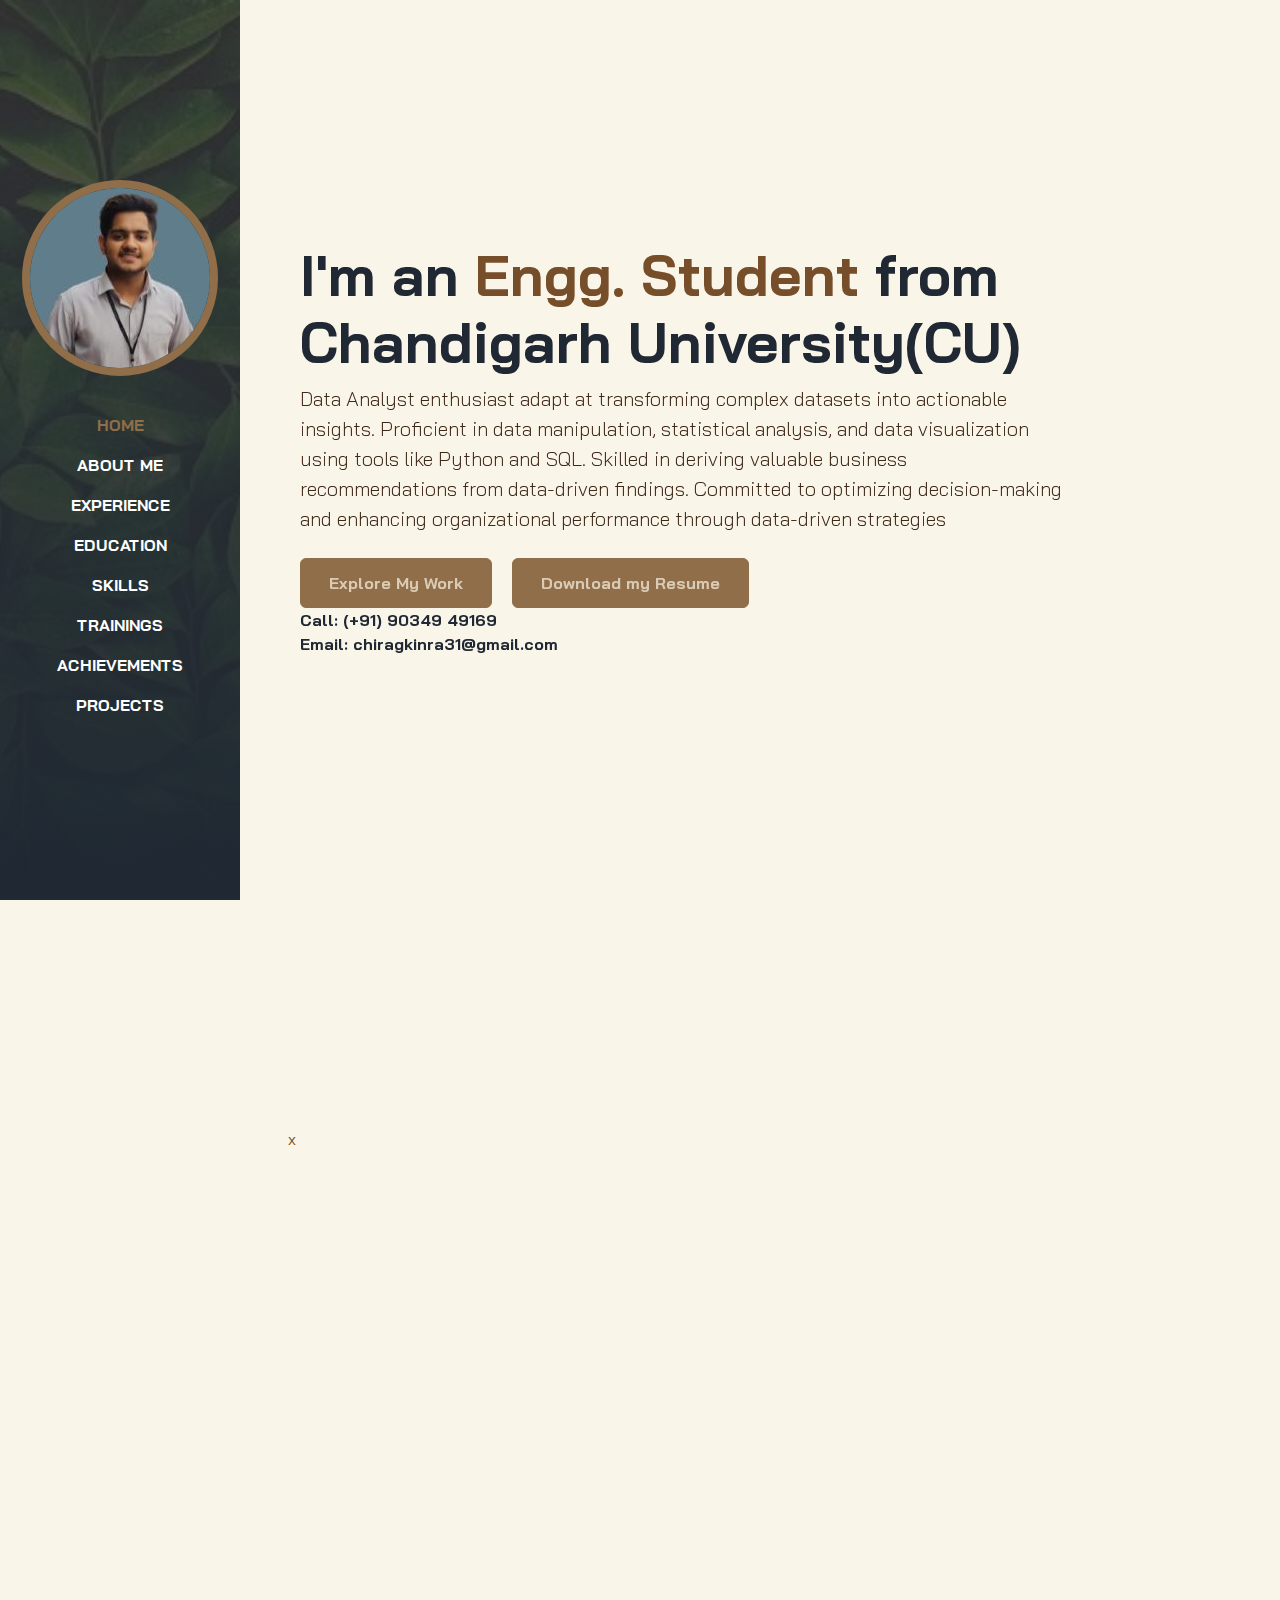
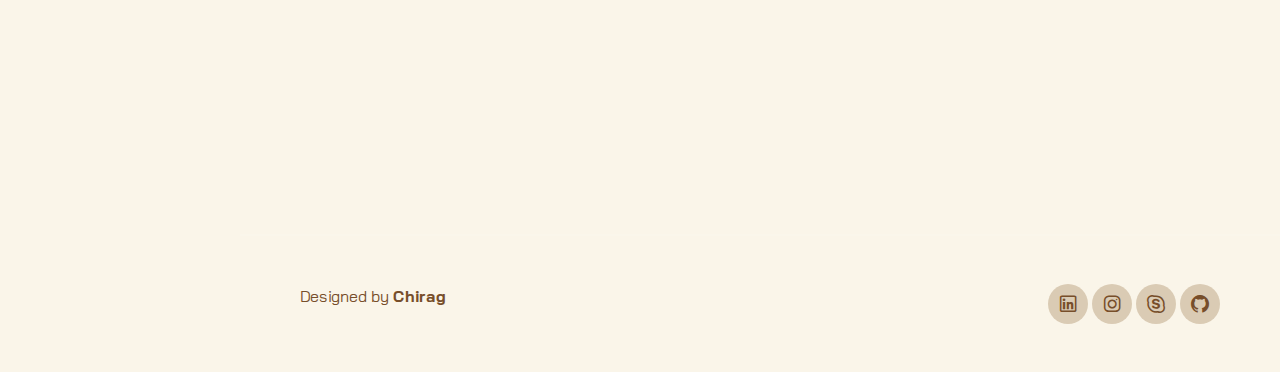
==== commit 9b1ed705: "Changes" ====
--- a/main.html
+++ b/main.html
@@ -80,9 +80,9 @@
                             <a href="Resume Chirag 2.2.pdf" download class="btn btn-brand me-3">Download my Resume</a>
                         </div>
                         <div data-aos="fade-up" data-aos-delay="600">
-                            <br>
                             <a href="#" class="link-custom" style="color: #1F2833">Call: (+91) 90349 49169</a>
-                            <br>
+                        </div>
+                        <div data-aos="fade-up" data-aos-delay="600">
                             <a href="#" class="link-custom" style="color: #1F2833">Email: chiragkinra31@gmail.com</a>
                         </div>
                     </div>
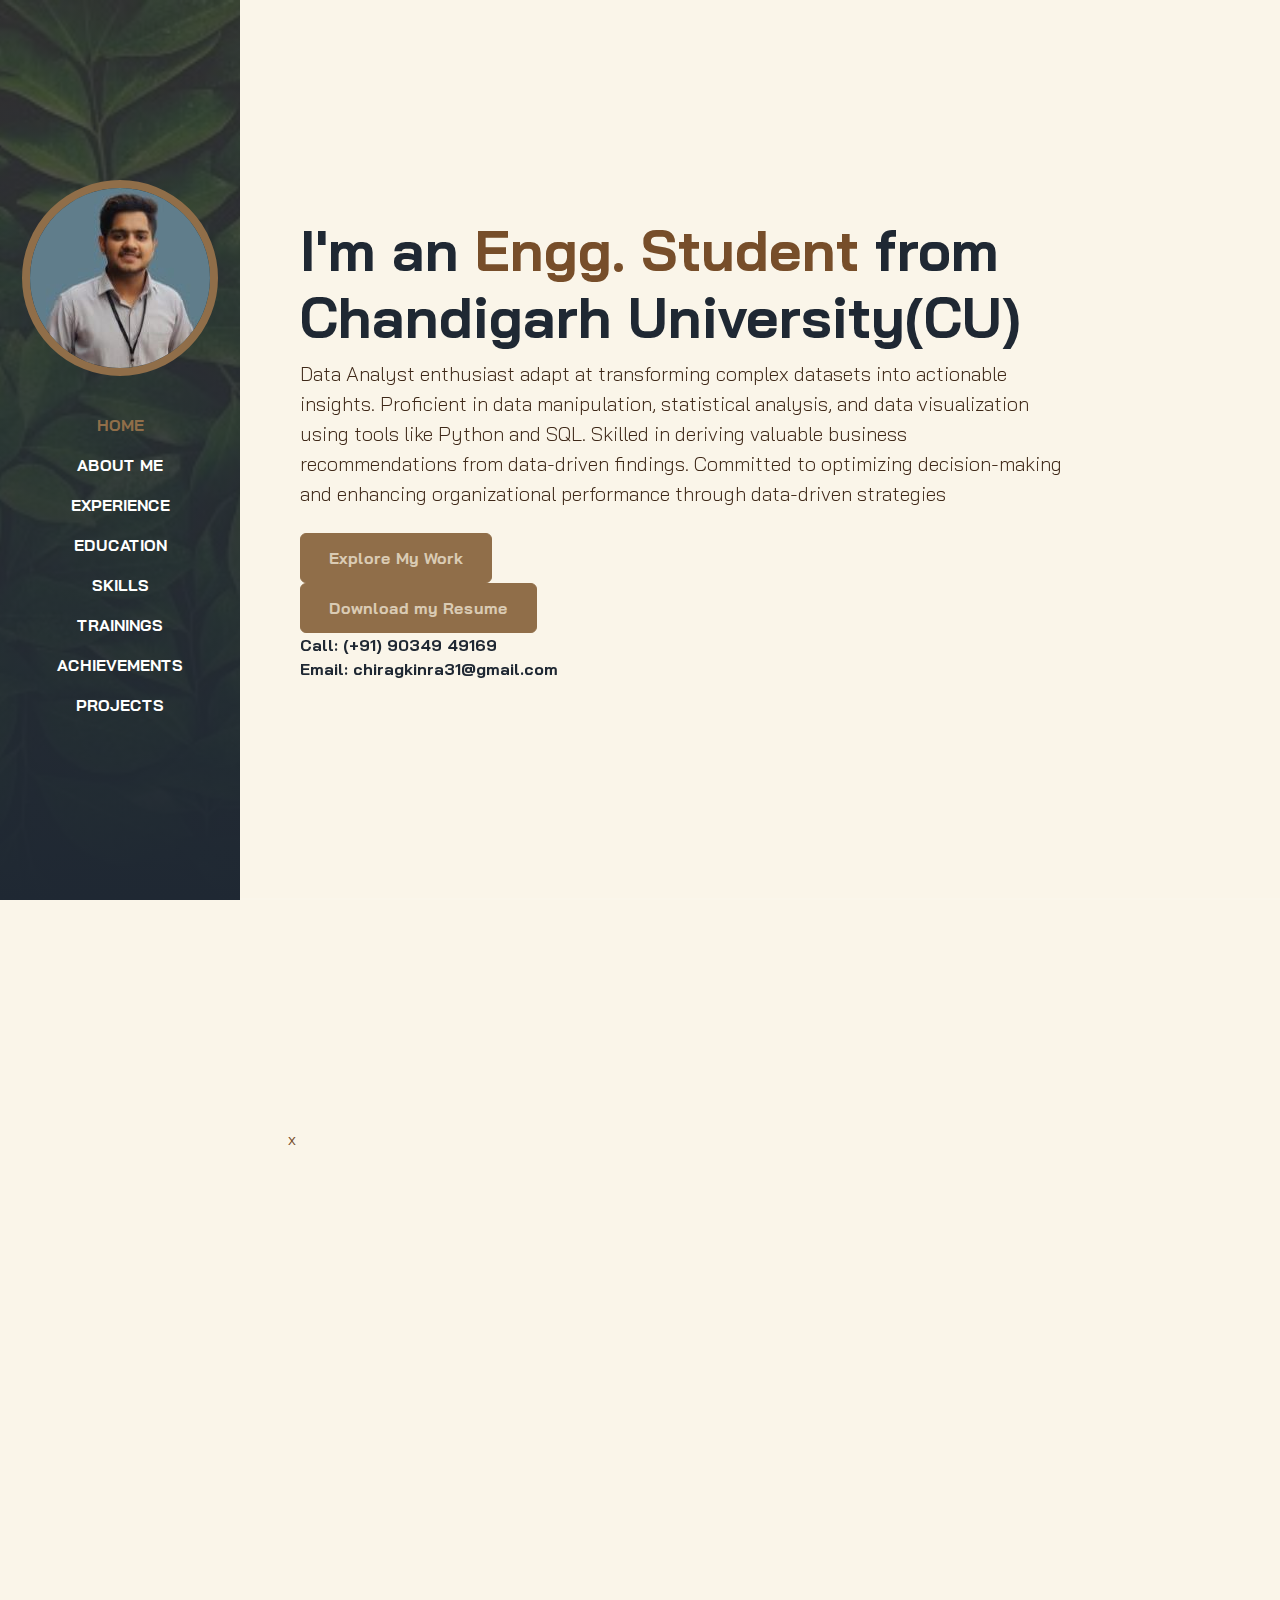
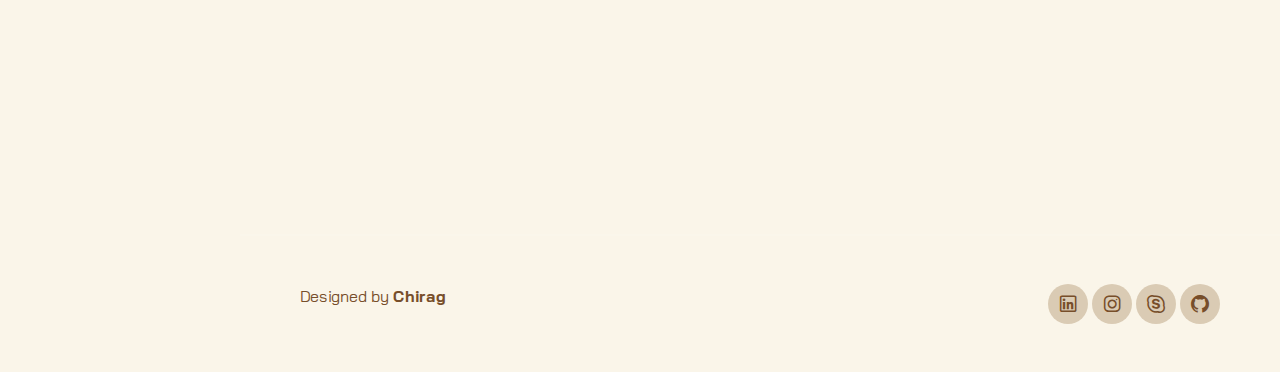
==== commit 68bca1c2: "Changes" ====
--- a/main.html
+++ b/main.html
@@ -77,6 +77,8 @@
                             through data-driven strategies</p>
                         <div data-aos="fade-up" data-aos-delay="600">
                             <a href="#work" class="btn btn-brand me-3">Explore My Work</a>
+                        </div>
+                        <div data-aos="fade-up" data-aos-delay="600">
                             <a href="Resume Chirag 2.2.pdf" download class="btn btn-brand me-3">Download my Resume</a>
                         </div>
                         <div data-aos="fade-up" data-aos-delay="600">
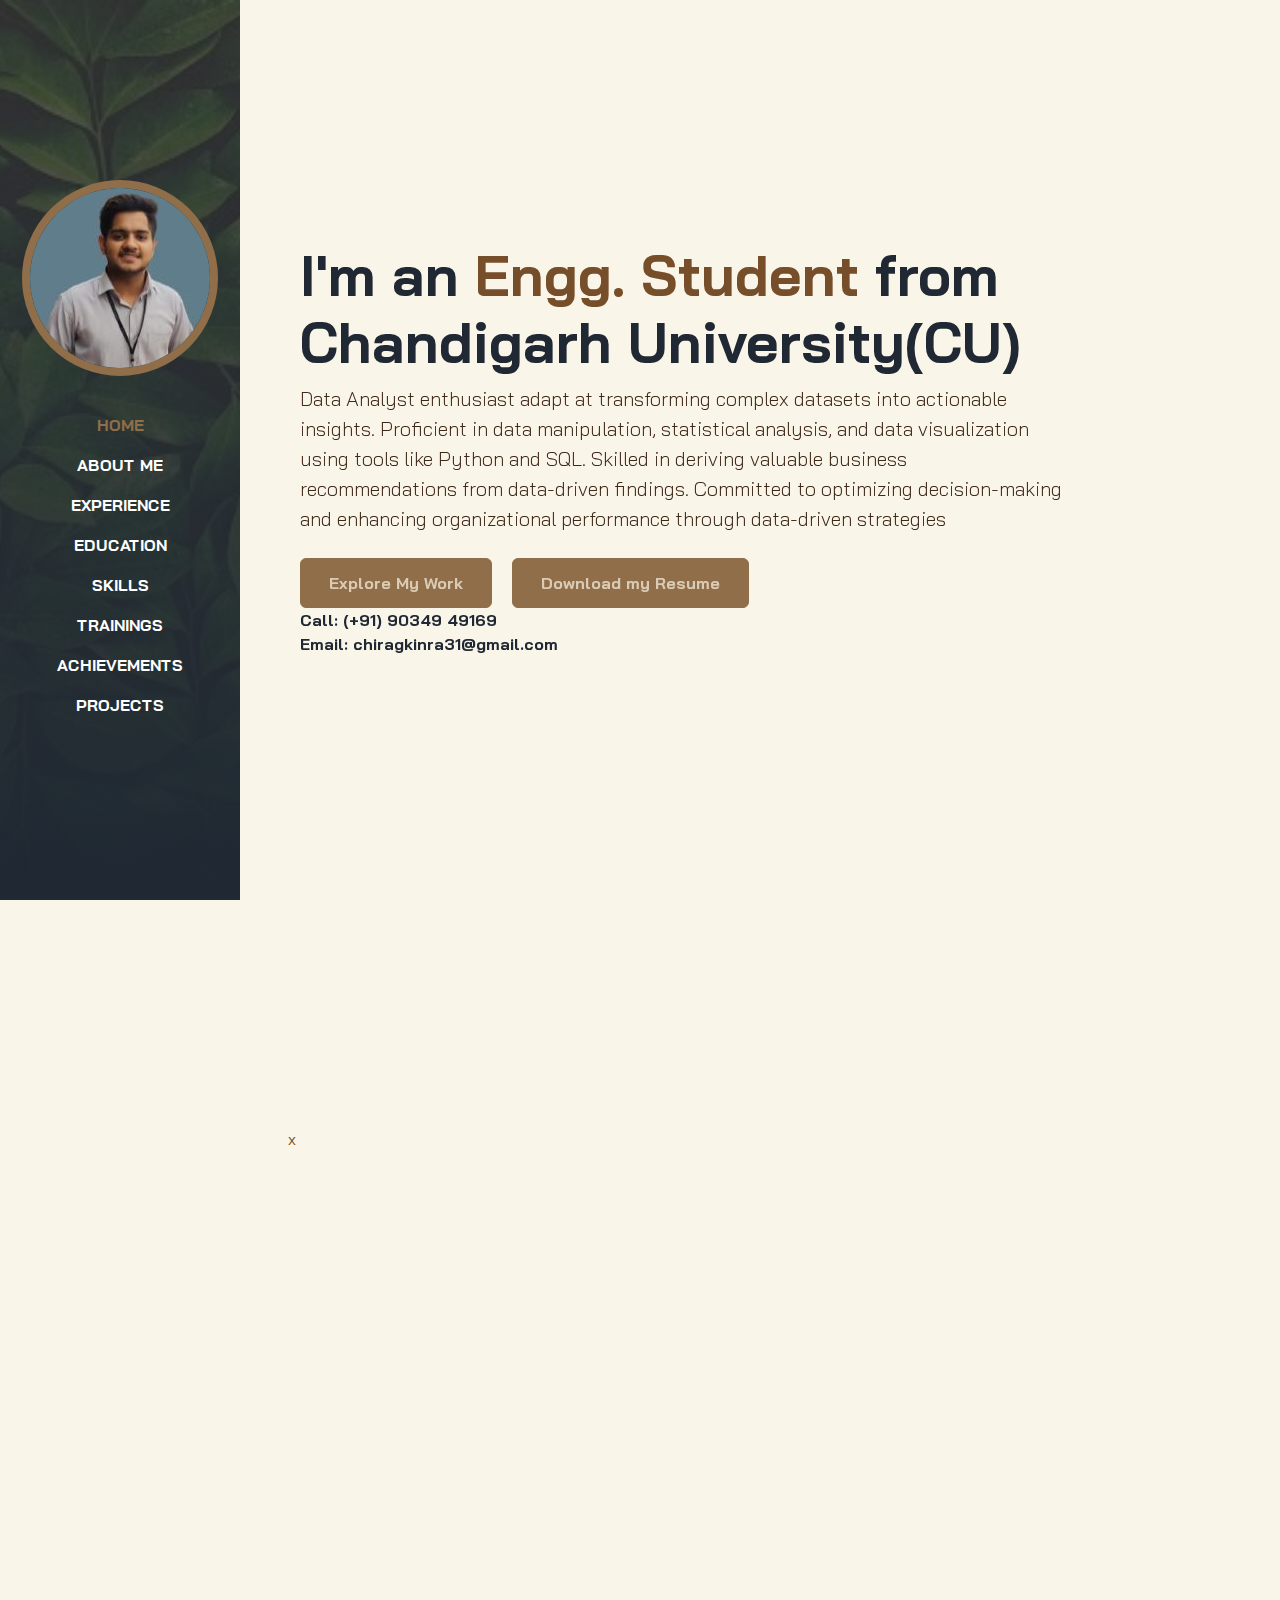
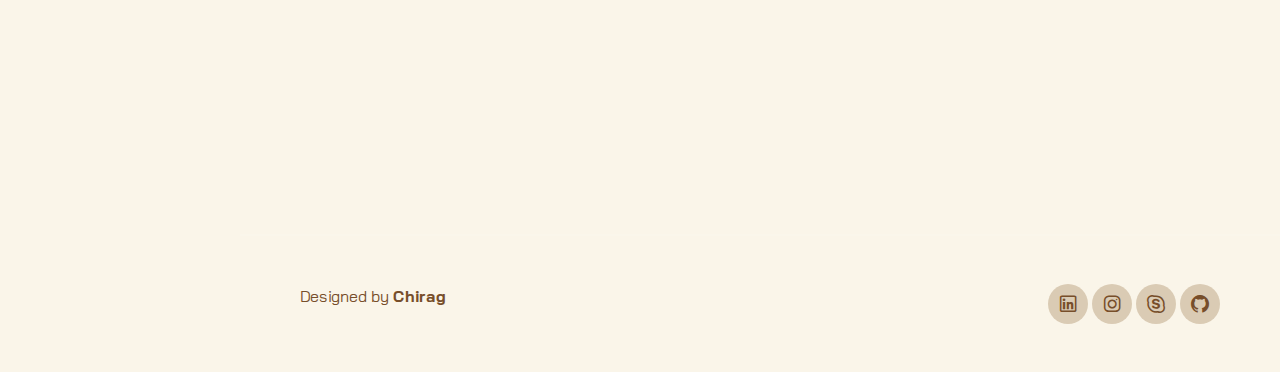
==== commit be6288bf: "Changes" ====
--- a/main.html
+++ b/main.html
@@ -77,8 +77,6 @@
                             through data-driven strategies</p>
                         <div data-aos="fade-up" data-aos-delay="600">
                             <a href="#work" class="btn btn-brand me-3">Explore My Work</a>
-                        </div>
-                        <div data-aos="fade-up" data-aos-delay="600">
                             <a href="Resume Chirag 2.2.pdf" download class="btn btn-brand me-3">Download my Resume</a>
                         </div>
                         <div data-aos="fade-up" data-aos-delay="600">
